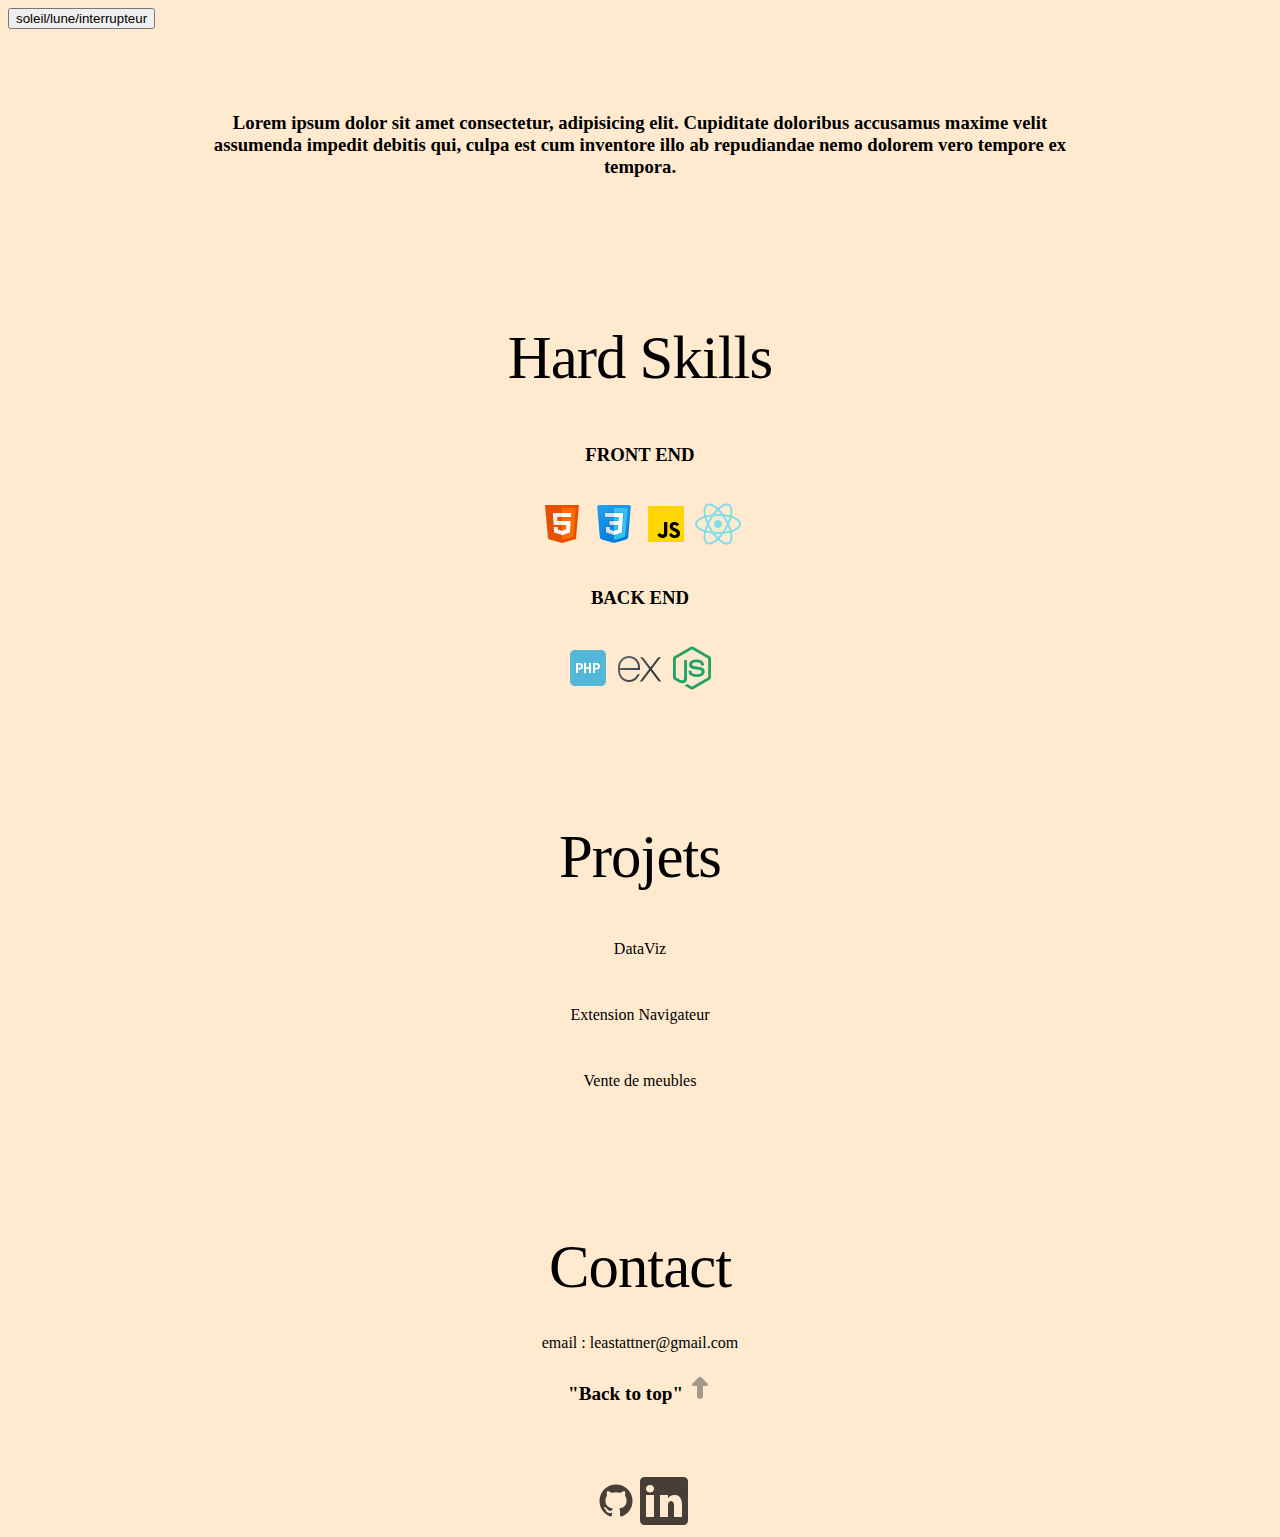
==== index.html @ 18a96478 "done:sections, logos, icons, structure" ====
<!DOCTYPE html>
<html lang="en" color-scheme="light">
<head>
    <meta charset="UTF-8">
    <meta name="viewport" content="width=device-width, initial-scale=1.0">
    <title>LS's Portfolio</title>
    <!-- <link rel="icon" href="lienphoto ou image"> -->
    <link rel="stylesheet" href="style.css">
    <!-- <script  defer type="module" src="script.js"></script> -->
</head>
<body>
    <button title="Color scheme" id="colorScheme" class="light">soleil/lune/interrupteur</button>
    <main id="intro">
       <section> <h3>Lorem ipsum dolor sit amet consectetur, adipisicing elit. Cupiditate doloribus
         accusamus maxime
         velit assumenda impedit debitis qui, culpa est cum inventore illo ab repudiandae nemo
          dolorem vero tempore ex tempora.</h3></section>
    </main>

    <section id="hardskills"><h2>Hard Skills</h2>
        <div class="grid">

             <h3>FRONT END</h3>
               <div class=" grid front">
                 <div class="skilss-container">
                    <img src="logos/icons8-html-48.png" alt="logo html">
                    <img src="logos/icons8-css-48.png" alt="logo css">
                    <img src="logos/icons8-javascript-48.png" alt="logo html">
                    <img src="logos/icons8-react-native-48.png" alt="logo html">
                 </div>
               </div>

            <h3>BACK END</h3>
               <div class="grid back">
                <div class="skilss-container">
                    <img src="logos/icons8-php-48.png" alt="logo php">
                    <img src="logos/icons8-express-js-48.png" alt="logo express">
                    <img src="logos/icons8-nœud-js-48.png" alt="logo node">   
                </div>    
              </div>
           
        </div>
    </section>

    <section id="projets">
        <h2>Projets</h2>
        <div class="grid">
            <div class="projet"><p>DataViz</p></div>
            <div class="projet"><p>Extension Navigateur</p></div>
            <div class="projet"><p>Vente de meubles</p></div>
        </div>
    </section>

    <section id="contact">
        <h2>Contact</h2>
        <p>email : leastattner@gmail.com</p>

        <a href="#intro" class="linkBtn">
            "Back to top"
            <span><img src="logos/icons8-flech-en-haut-24.png" alt="flecheicon"></span>
        </a>
    </section>

    <footer>
        <a  target="blank" style="--footer-index: 0" title="Github" href="https://github.com/Lea9723">
            <img src="logos/icons8-github-48.png" alt="logo github"></a>

         <a  target="blank" style="--footer-index: 1" title="linkedIn" href="https://github.com/Lea9723">
                <img src="logos/icons8-linkedin-48.png" alt="logo linkedIn"></a>
    
    </footer>
    
</body>
</html>
---- style.css ----
/* body {
    color: var(--title-color);
    width: 100%;
    height: 100%;
    margin: 0;
    padding: 0;
    background-image: radial-gradient(var(--sub-bg-color) 8%, transparent 8%);
    background-position: 0% 0%;
    background-size: 5vmin 5vmin;
    background-color: var(--bg-color);
} */

/* main > h2{
    margin: 0;
    font-size: clamp(3rem, 10vw, 6rem);
    text-align: center;
    font-weight: normal;
    font-family: var(--title-font);
    text-wrap: balance;
    letter-spacing: -1px;
    transition: text-shadow 0.3s;
}
 */

/* main > p {
    color: var(--content-color);
    font-size: clamp(1.3rem, 2vw, 1.8rem);
    text-align: center;
    text-wrap: balance;
    margin-top: 0.5em;
    font-weight: normal;
    font-family: var(--subtitle-font);
} */

body{
    background-color: rgba(255, 228, 196, 0.795);
}

.linkBtn {
    color: var(--accent-color);
    font-size: 1.2rem;
    font-weight: bold;
    font-family: var(--subtitle-font);
    text-decoration: none;
}

section {
    max-width: 900px;
    margin: 2rem auto;
    padding: 2rem;
    text-align: center;
}

section > h2 {
    margin: 0;
    margin-bottom: 2rem;
    font-size: clamp(2.4rem, 6vw, 3.8rem);
    text-align: center;
    margin-top: 0.5em;
    font-family: var(--title-font);
    font-weight: normal;
    letter-spacing: -1px;
}


section > a {
    display: inline-block;
    padding: 0.5rem 0.8rem;
}

.grid {
    display: grid;
    /* justify-content: space-around; */
    gap: 1rem;
    /* -ms-grid-row-align: center; */
}

#projets{
    
}

.grid.skills-container{
    display: flex;
    align-items: center;
}

footer{
    display: flex;
    justify-content: center;
}
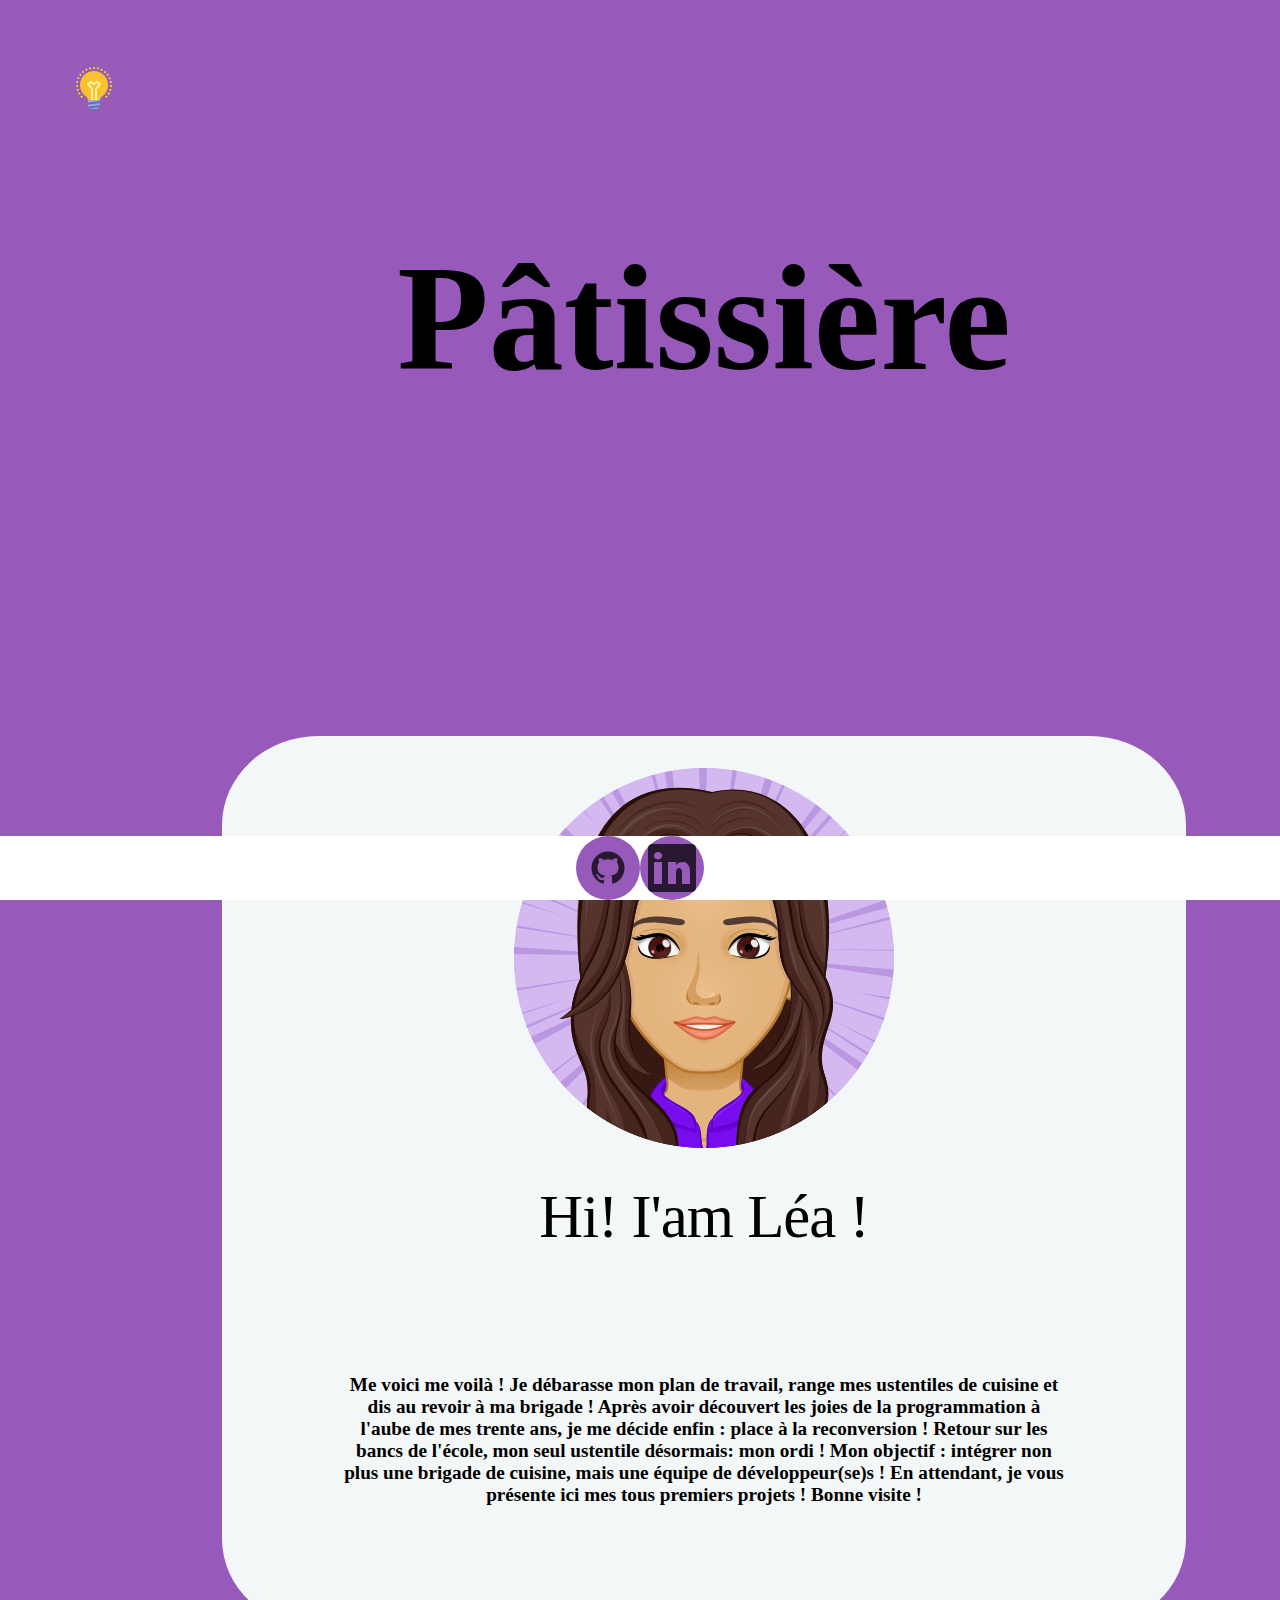
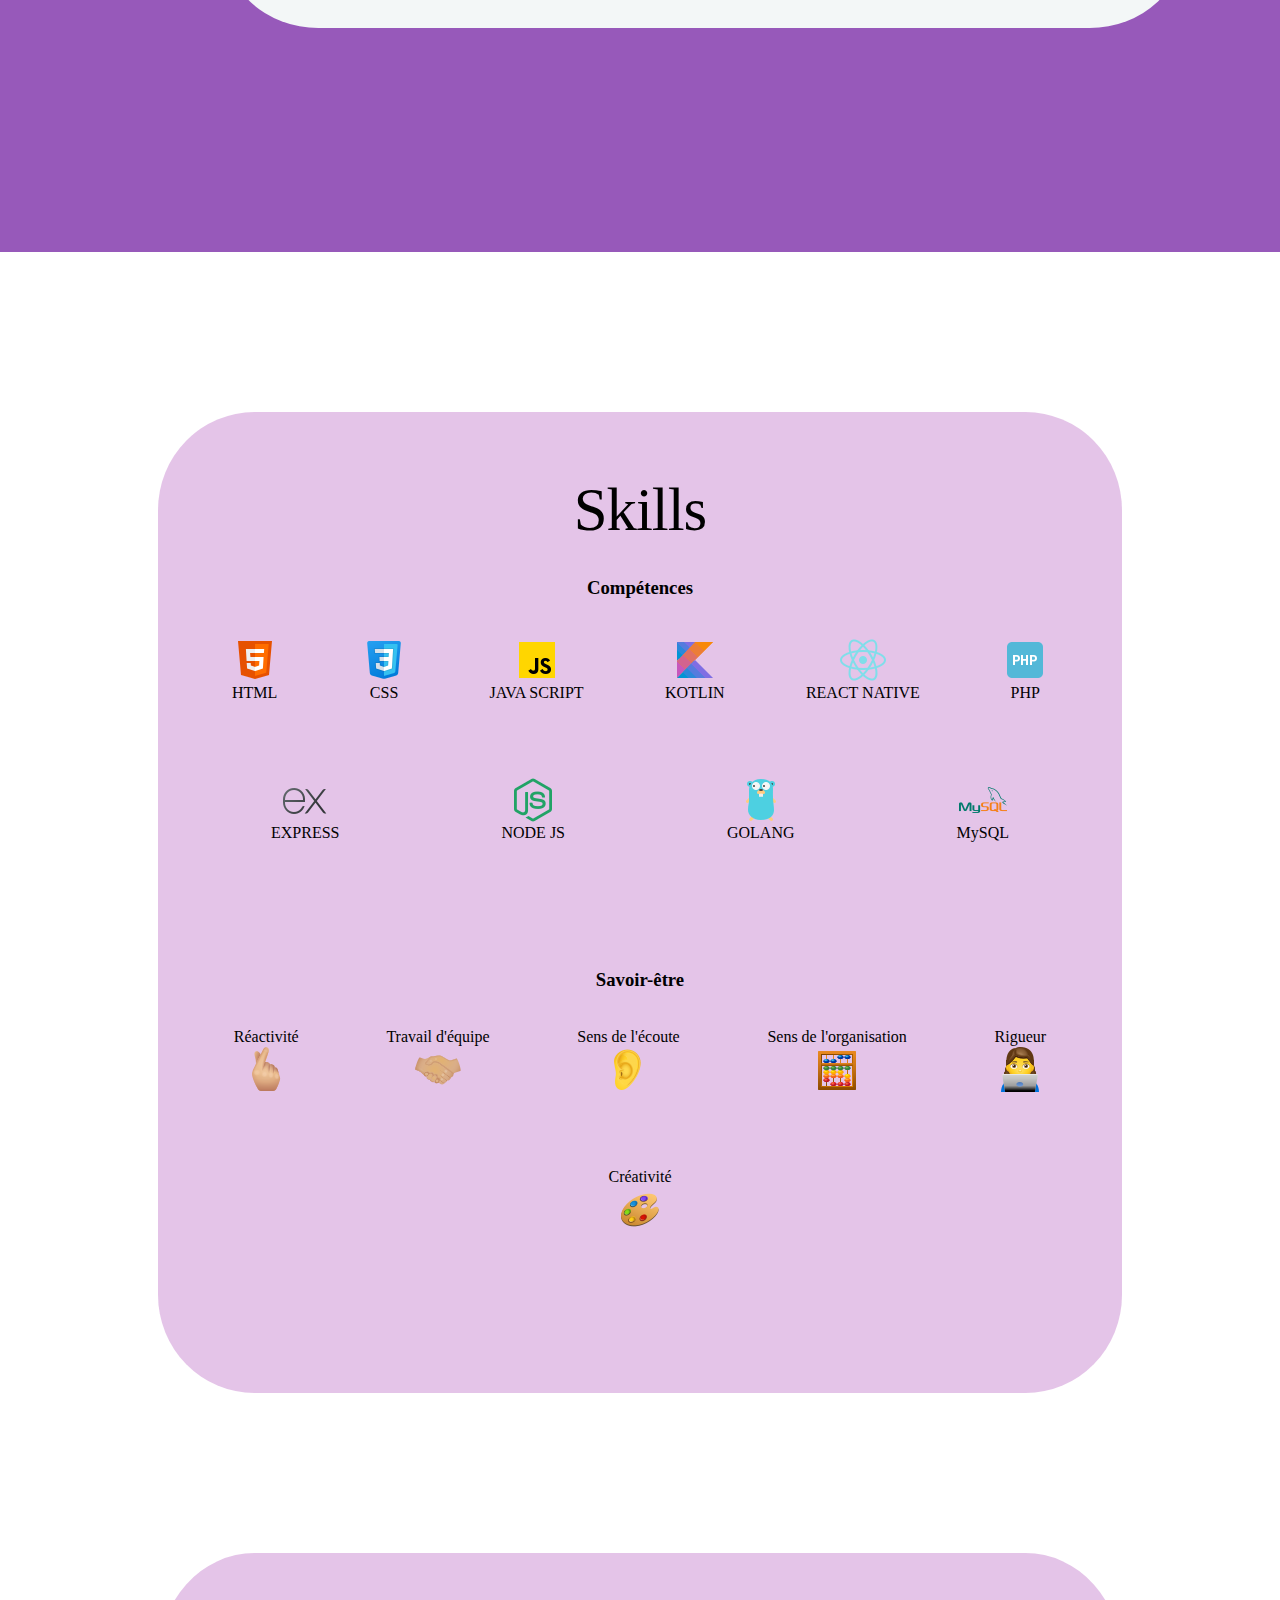
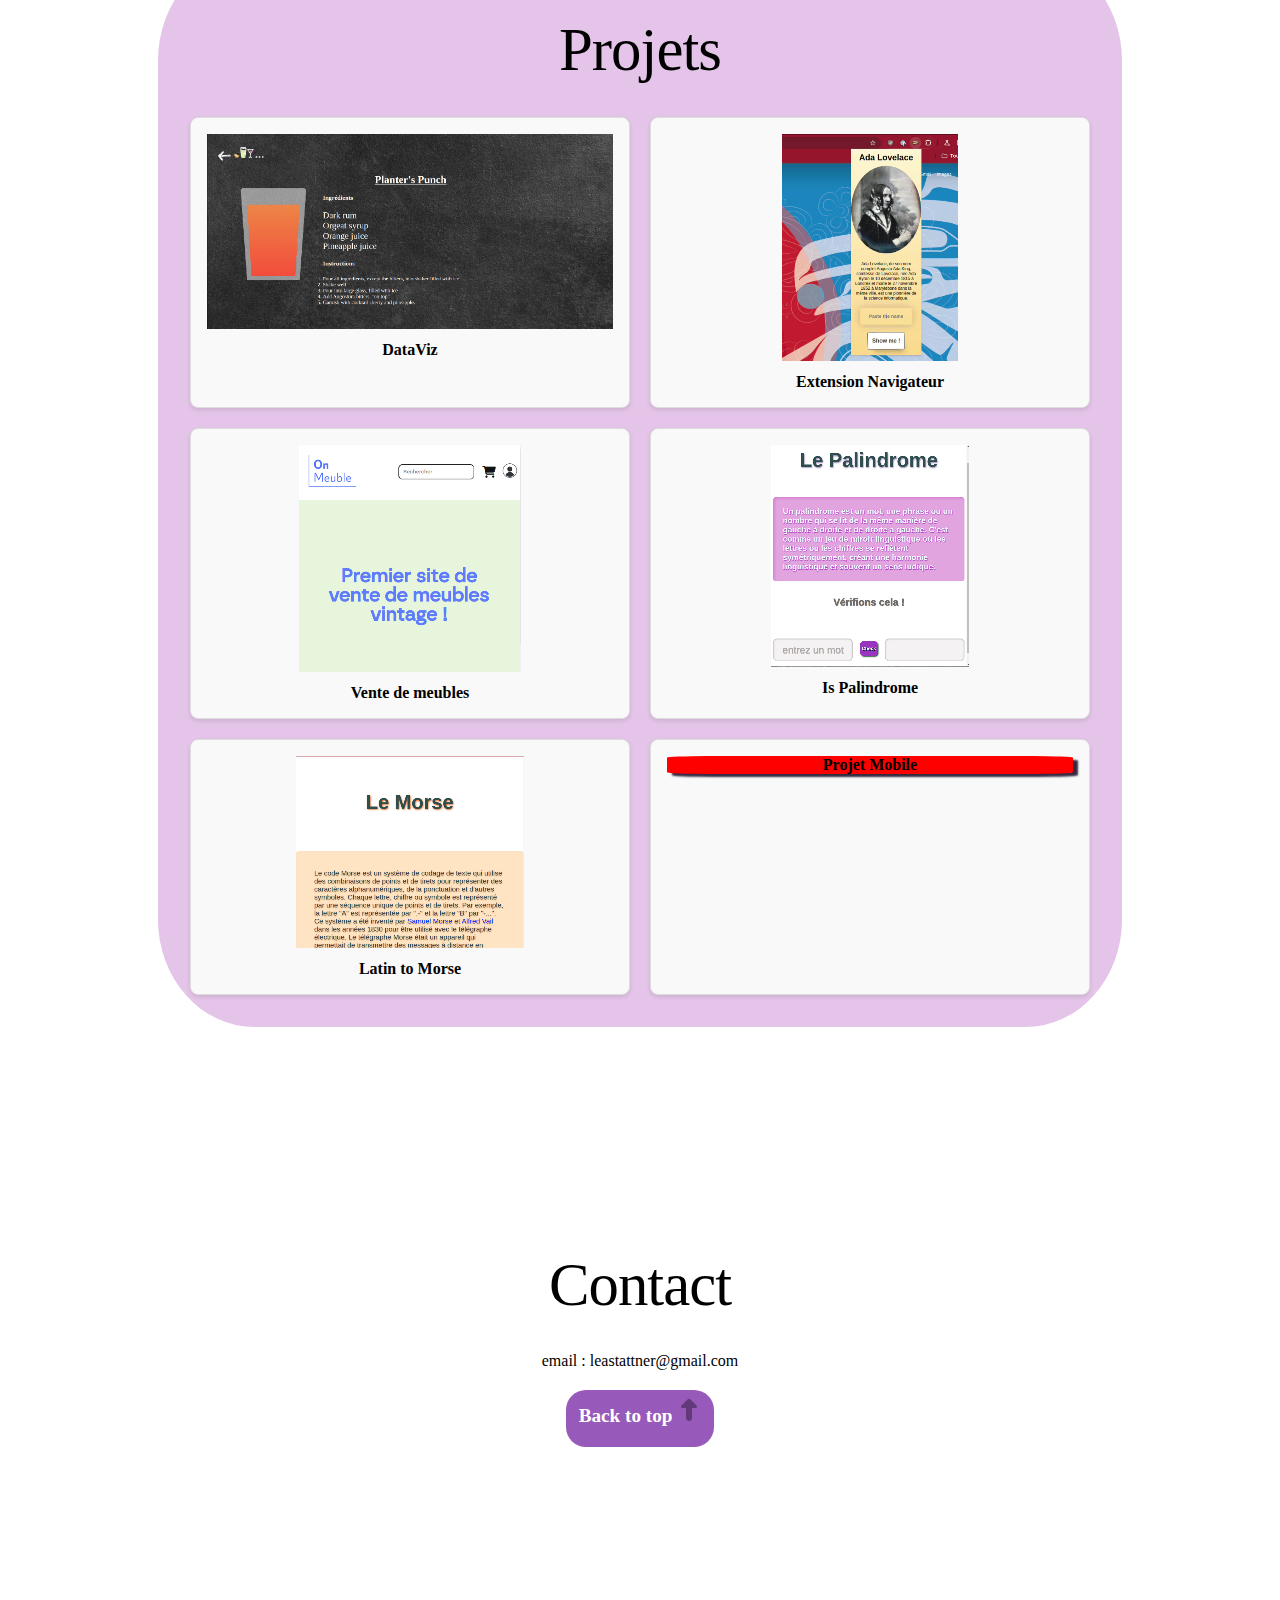
==== commit 763a1e9e: "reorganisation, ajout images" ====
--- a/index.html
+++ b/index.html
@@ -3,69 +3,110 @@
 <head>
     <meta charset="UTF-8">
     <meta name="viewport" content="width=device-width, initial-scale=1.0">
+    <link rel="stylesheet" href="style.css">
+    <link rel="icon" type="image" href="logos/logo2.png">
+    <link rel="stylesheet" href="https://cdnjs.cloudflare.com/ajax/libs/animate.css/4.1.1/animate.min.css"/>
     <title>LS's Portfolio</title>
+    <script defer src="script.js"></script> 
     <!-- <link rel="icon" href="lienphoto ou image"> -->
-    <link rel="stylesheet" href="style.css">
     <!-- <script  defer type="module" src="script.js"></script> -->
 </head>
+
+
 <body>
-    <button title="Color scheme" id="colorScheme" class="light">soleil/lune/interrupteur</button>
-    <main id="intro">
-       <section> <h3>Lorem ipsum dolor sit amet consectetur, adipisicing elit. Cupiditate doloribus
-         accusamus maxime
-         velit assumenda impedit debitis qui, culpa est cum inventore illo ab repudiandae nemo
-          dolorem vero tempore ex tempora.</h3></section>
-    </main>
 
-    <section id="hardskills"><h2>Hard Skills</h2>
+<header>
+<div class="container">
+     <button title="Color scheme" id="colorScheme" class="light"><img src="logos/icons8-light-on-48.png" alt=""></button>
+</div>    
+       <main id="intro">
+        <img>
+         <article> 
+            <h1 id="animate1">Pâtissière</h1>
+            <h1 id="animate2"  class="hidden">Développeuse</h1>
+            <section class="presentation">
+                <img src="logos/avatar.png" alt="avatar">
+                    <h2>Hi! I'am Léa ! </h2>
+                         <p><h4> Me voici me voilà !  Je débarasse mon plan de travail, range mes ustentiles de cuisine et dis au revoir 
+                            à ma brigade ! Après avoir découvert les joies de la programmation à l'aube de mes trente ans, 
+                            je me décide enfin : place à la reconversion ! Retour sur les bancs de l'école, mon seul ustentile désormais: mon ordi !
+                            Mon objectif :  intégrer non plus une brigade de cuisine, mais une équipe de développeur(se)s !
+                            En attendant, je vous présente ici mes tous premiers projets ! Bonne visite !
+                    
+                  
+            </section>
+         </article>
+        </main>
+</header>        
+
+    <section id="skills"><h2>Skills</h2>
         <div class="grid">
 
-             <h3>FRONT END</h3>
-               <div class=" grid front">
-                 <div class="skilss-container">
-                    <img src="logos/icons8-html-48.png" alt="logo html">
-                    <img src="logos/icons8-css-48.png" alt="logo css">
-                    <img src="logos/icons8-javascript-48.png" alt="logo html">
-                    <img src="logos/icons8-react-native-48.png" alt="logo html">
+             <h3>Compétences</h3>
+               <!-- <div class=" grid-competences"> -->
+                 <div class="skills-container">
+                    <section class="logos"><img src="logos/icons8-html-48.png" alt="logo html"><p>HTML</p></section>
+                    <section class="logos"><img src="logos/icons8-css-48.png" alt="logo css"><p>CSS</p></section>
+                    <section class="logos"><img src="logos/icons8-javascript-48.png" alt="logo html"><p>JAVA SCRIPT</p></section>
+                    <section class="logos"><img src="logos/icons8-kotlin-48.png" alt="logo html"><p>KOTLIN</p></section>
+                    <section class="logos"><img src="logos/icons8-react-native-48.png" alt="logo html"><p>REACT NATIVE</p></section>
+                    <section class="logos"><img src="logos/icons8-php-48.png" alt="logo php"><p>PHP</p></section>
+                    <section class="logos"><img src="logos/icons8-express-js-48.png" alt="logo express"><p>EXPRESS</p></section>
+                    <section class="logos"><img src="logos/icons8-nœud-js-48.png" alt="logo node">  <p>NODE JS</p></section> 
+                    <section class="logos"><img src="logos/icons8-golang-48.png" alt="logo node">  <p>GOLANG</p></section> 
+                    <section class="logos"><img src="logos/icons8-mysql-logo-48.png" alt="logo node">  <p>MySQL</p></section> 
+
+                <!-- </div>     -->
                  </div>
                </div>
 
-            <h3>BACK END</h3>
-               <div class="grid back">
-                <div class="skilss-container">
-                    <img src="logos/icons8-php-48.png" alt="logo php">
-                    <img src="logos/icons8-express-js-48.png" alt="logo express">
-                    <img src="logos/icons8-nœud-js-48.png" alt="logo node">   
-                </div>    
+            <h3>Savoir-être</h3>
+               <!-- <div class="grid-savoir-etre"> -->
+                <div class="skills-container">
+
+                    <section class="logos">Réactivité<img src="emoji/reactivite.png" alt="emoji_doigts"></section>
+                    <section class="logos">Travail d'équipe<img src="emoji/teamworking.png" alt="emoji_mains"></section>
+                    <section class="logos">Sens de l'écoute<img src="emoji/ecoute.png" alt="emoji_oreille"></section>
+                    <section class="logos">Sens de l'organisation<img src="emoji/organisation.png" alt="emoji_boulier"></section>
+                    <section class="logos">Rigueur<img src="emoji/rigueur.png" alt="emoji_steminist"></section>
+                    <section class="logos">Créativité<img src="emoji/creativite.png" alt="emoji_palette"></section>
+
+                    
+                  
               </div>
-           
+           <!--  -->
         </div>
     </section>
 
-    <section id="projets">
+     <section id="projets">
         <h2>Projets</h2>
         <div class="grid">
-            <div class="projet"><p>DataViz</p></div>
-            <div class="projet"><p>Extension Navigateur</p></div>
-            <div class="projet"><p>Vente de meubles</p></div>
+                <div class="card"><img src="project_img/dataviz.png" alt="screenshot"><p>DataViz</p></div>
+                <div class="card"><img src="project_img/extenson_nav.png" alt="screenshot"><p>Extension Navigateur</p></div>
+                    <div class="card"><img src="project_img/onmeuble.png" alt="screenshot"><p>Vente de meubles</p></div>
+                    <div class="card"><img src="project_img/isPalindrome.png" alt="screenshot"><p>Is Palindrome</p></div>
+                    <div class="card"><img src="project_img/LatinToMorse.png" alt="screenshot"><p>Latin to Morse</p></div>
+
+                        <div class="card"><div class="projet"><p>Projet Mobile</p></div>
+
         </div>
-    </section>
+     </section>
 
-    <section id="contact">
+     <section id="contact">
         <h2>Contact</h2>
         <p>email : leastattner@gmail.com</p>
 
         <a href="#intro" class="linkBtn">
-            "Back to top"
-            <span><img src="logos/icons8-flech-en-haut-24.png" alt="flecheicon"></span>
+            Back to top
+            <span><img class="arrow-icon" src="logos/icons8-flech-en-haut-24.png" alt="flecheicon"></span>
         </a>
-    </section>
+     </section>
 
     <footer>
         <a  target="blank" style="--footer-index: 0" title="Github" href="https://github.com/Lea9723">
             <img src="logos/icons8-github-48.png" alt="logo github"></a>
 
-         <a  target="blank" style="--footer-index: 1" title="linkedIn" href="https://github.com/Lea9723">
+         <a  target="blank" style="--footer-index: 1" title="linkedIn" href="https://www.linkedin.com/in/l%C3%A9a-stattner-346b9b16b/">
                 <img src="logos/icons8-linkedin-48.png" alt="logo linkedIn"></a>
     
     </footer>
--- a/style.css
+++ b/style.css
@@ -1,56 +1,65 @@
-/* body {
-    color: var(--title-color);
+
+*{
+    margin:0;
+}
+
+button{   /*Color scheme */
+    background-color: rgba(255, 228, 196, 0.014);
+    border: none;
+    display: grid;
+
+
+
+}
+
+body{
+    background-color: white;
+}
+
+
+header{
+    background-color: rgba(103, 13, 155, 0.685);
+    height: 60%;
     width: 100%;
-    height: 100%;
-    margin: 0;
-    padding: 0;
-    background-image: radial-gradient(var(--sub-bg-color) 8%, transparent 8%);
-    background-position: 0% 0%;
-    background-size: 5vmin 5vmin;
-    background-color: var(--bg-color);
-} */
-
-/* main > h2{
-    margin: 0;
-    font-size: clamp(3rem, 10vw, 6rem);
-    text-align: center;
-    font-weight: normal;
-    font-family: var(--title-font);
-    text-wrap: balance;
-    letter-spacing: -1px;
-    transition: text-shadow 0.3s;
-}
- */
-
-/* main > p {
-    color: var(--content-color);
-    font-size: clamp(1.3rem, 2vw, 1.8rem);
-    text-align: center;
-    text-wrap: balance;
-    margin-top: 0.5em;
-    font-weight: normal;
-    font-family: var(--subtitle-font);
-} */
-
-body{
-    background-color: rgba(255, 228, 196, 0.795);
-}
-
-.linkBtn {
-    color: var(--accent-color);
-    font-size: 1.2rem;
-    font-weight: bold;
-    font-family: var(--subtitle-font);
-    text-decoration: none;
-}
+    padding: 4rem;
+    left: 0;
+    bottom: 0;
+}
+
+h4{
+    padding: 10%;
+    font-size: larger;
+
+}
+
+article > h1{
+text-align: center ;
+font-size: 150px
+}
+
+
+.hidden{
+    visibility: hidden;
+}
+
+#intro{
+    margin-top: 100px;
+    margin-bottom: 100px;
+}
+
 
 section {
     max-width: 900px;
-    margin: 2rem auto;
+    margin: 10rem auto;
     padding: 2rem;
     text-align: center;
 }
 
+section.logo{
+    width: 70px;
+    height:70px;
+    margin:0;
+}
 section > h2 {
     margin: 0;
     margin-bottom: 2rem;
@@ -60,6 +69,12 @@
     font-family: var(--title-font);
     font-weight: normal;
     letter-spacing: -1px;
+
+}
+
+.presentation{
+background-color: rgb(243, 247, 247);
+border-radius: 10%;
 }
 
 
@@ -68,23 +83,176 @@
     padding: 0.5rem 0.8rem;
 }
 
-.grid {
-    display: grid;
-    /* justify-content: space-around; */
-    gap: 1rem;
-    /* -ms-grid-row-align: center; */
-}
-
 #projets{
-    
-}
-
-.grid.skills-container{
-    display: flex;
+    background-color: rgb(162, 53, 177, 0.295);
+    border-radius: 10%;
+    margin: 0 auto;
+    padding: 2rem;
+
+}
+
+#projets .grid{
+    display: grid;
+    grid-template-columns: repeat(2, 1fr); /* Deux colonnes de largeur égale */
+    gap: 20px; /* Espace entre les cartes */
+    justify-content: center; /* Centrer la grille */
+    
+}
+
+
+
+.card{
+    background-color: #f9f9f9; /* Couleur de fond de la carte */
+    border: 1px solid #ddd; /* Bordure de la carte */
+    border-radius: 8px; /* Coins arrondis */
+    box-shadow: 0 2px 4px rgba(0,0,0,0.1); /* Ombre de la carte */
+    padding: 16px; /* Padding à l'intérieur de la carte */
+    text-align: center; /* Centrer le texte à l'intérieur de la carte */
+   
+}
+
+
+.card p{
+    margin: 0; /* Pas de marge autour du texte */
+    font-size: 16px; /* Taille du texte */
+    font-weight: bold; /* Mettre le texte en gras */
+}
+
+
+.card img{
+    max-width: 100%; /* S'assurer que l'image ne dépasse pas la largeur de la carte */
+    height: auto; /* Garder le ratio de l'image */
+    margin-bottom: 8px; /* Marge en dessous de l'image */
+}
+
+.skills-container {
+    display: flex;
+    justify-content: space-around; /* Uniform spacing around elements */
+    align-items: center; /* Center elements vertically */
+    flex-wrap: wrap; /* Allow wrapping if necessary */
+    margin-bottom: 10%;
+}
+
+
+
+.grid.projet{
+    display: grid;
+    /* flex-direction: row; */
+    /* justify-content: center; */
+    grid-template-columns: 60px 60px;
+    margin: 70px;
+    
+    
+}
+
+.projet{
+    display: grid;
+    border-radius: 10%;
+    /* grid-template-rows: auto; */
+    /* background-color: rgba(162, 53, 177, 0.295); */
+    background-color: red;
+    /* color : white; */
+    box-shadow: 5px 3px 2px rgb(53, 41, 65);
+
+
+}
+
+
+#skills{
+    background-color: rgba(162, 53, 177, 0.295);
+    border-radius: 10%;
+    
+}
+
+/* Centrer .grid-front sous <h3>FRONT END</h3> */
+.grid-competences {
+    display: flex;
+    justify-content: center; /* Centrer horizontalement */
+    align-items: center; /* Centrer verticalement */
+    flex-direction: column; /* Aligner les éléments enfants en colonne */
+   }
+   
+
+  .grid-savoir-etre{
+    display: flex;
+    justify-content: center; /* Center horizontally */
+    align-items: center; /* Center vertically */
+    flex-direction: column; /* Align children in a column */
+
+  } 
+  
+   /* Styles pour les sections contenant les logos */
+   .logos {
+    display: flex;
+    flex-direction: column;
+    align-items: center; /* Centrer les logos horizontalement */
+    margin: 5px; /* Espacement entre les logos */
+   }
+   
+
+
+
+
+#contact{
+    /* background-color: deeppink; */
+}
+
+.linkBtn {
+    /* color: var(--accent-color); */
+    color : white;
+    font-size: 1.2rem;
+    font-weight: bold;
+    font-family: var(--subtitle-font);
+    text-decoration: none;
+    background-color: rgb(103, 13, 155, 0.685);
+    margin-top: 20px;
+    margin-bottom: 20px;
+    padding-bottom: 20px;
+    border-radius: 20px;
+    /* display: flex; */
+}
+
+.arrow-icon {
+    font-size: 24px; /* Taille de l'icône */
+    color: #333; /* Couleur de l'icône */
+    /* background-color: white; */
+    animation: arrowUp 1s infinite; /* animation avec la fonction arrowUp, dure 1 seconde, et se répète indéfiniment */
+}
+
+@keyframes arrowUp {
+    0% {
+        transform: translateY(0); /* translation initiale */
+    }
+    50% {
+        transform: translateY(-5px); /* translation vers le haut */
+    }
+    100% {
+        transform: translateY(0); /* retour à la position initiale */
+    }
+}
+
+footer{
+    display: flex;
+    justify-content: center;
+    width: 100%;
+    position: fixed;
+    bottom: 0;
+    background-color: white;
+    left: 0;
+    /* padding: 1rem 1rem 2rem; */
+
+}
+
+footer>a {
+    width: 4rem;
+    height: 4rem;
+    padding: 2em;
+    margin-left: 0;
+    display: flex;
+    box-sizing: border-box;
+    transition: .5s all;
     align-items: center;
-}
-
-footer{
-    display: flex;
+    border-radius: 50%;
     justify-content: center;
+    background-color: rgba(103, 13, 155, 0.685);
 }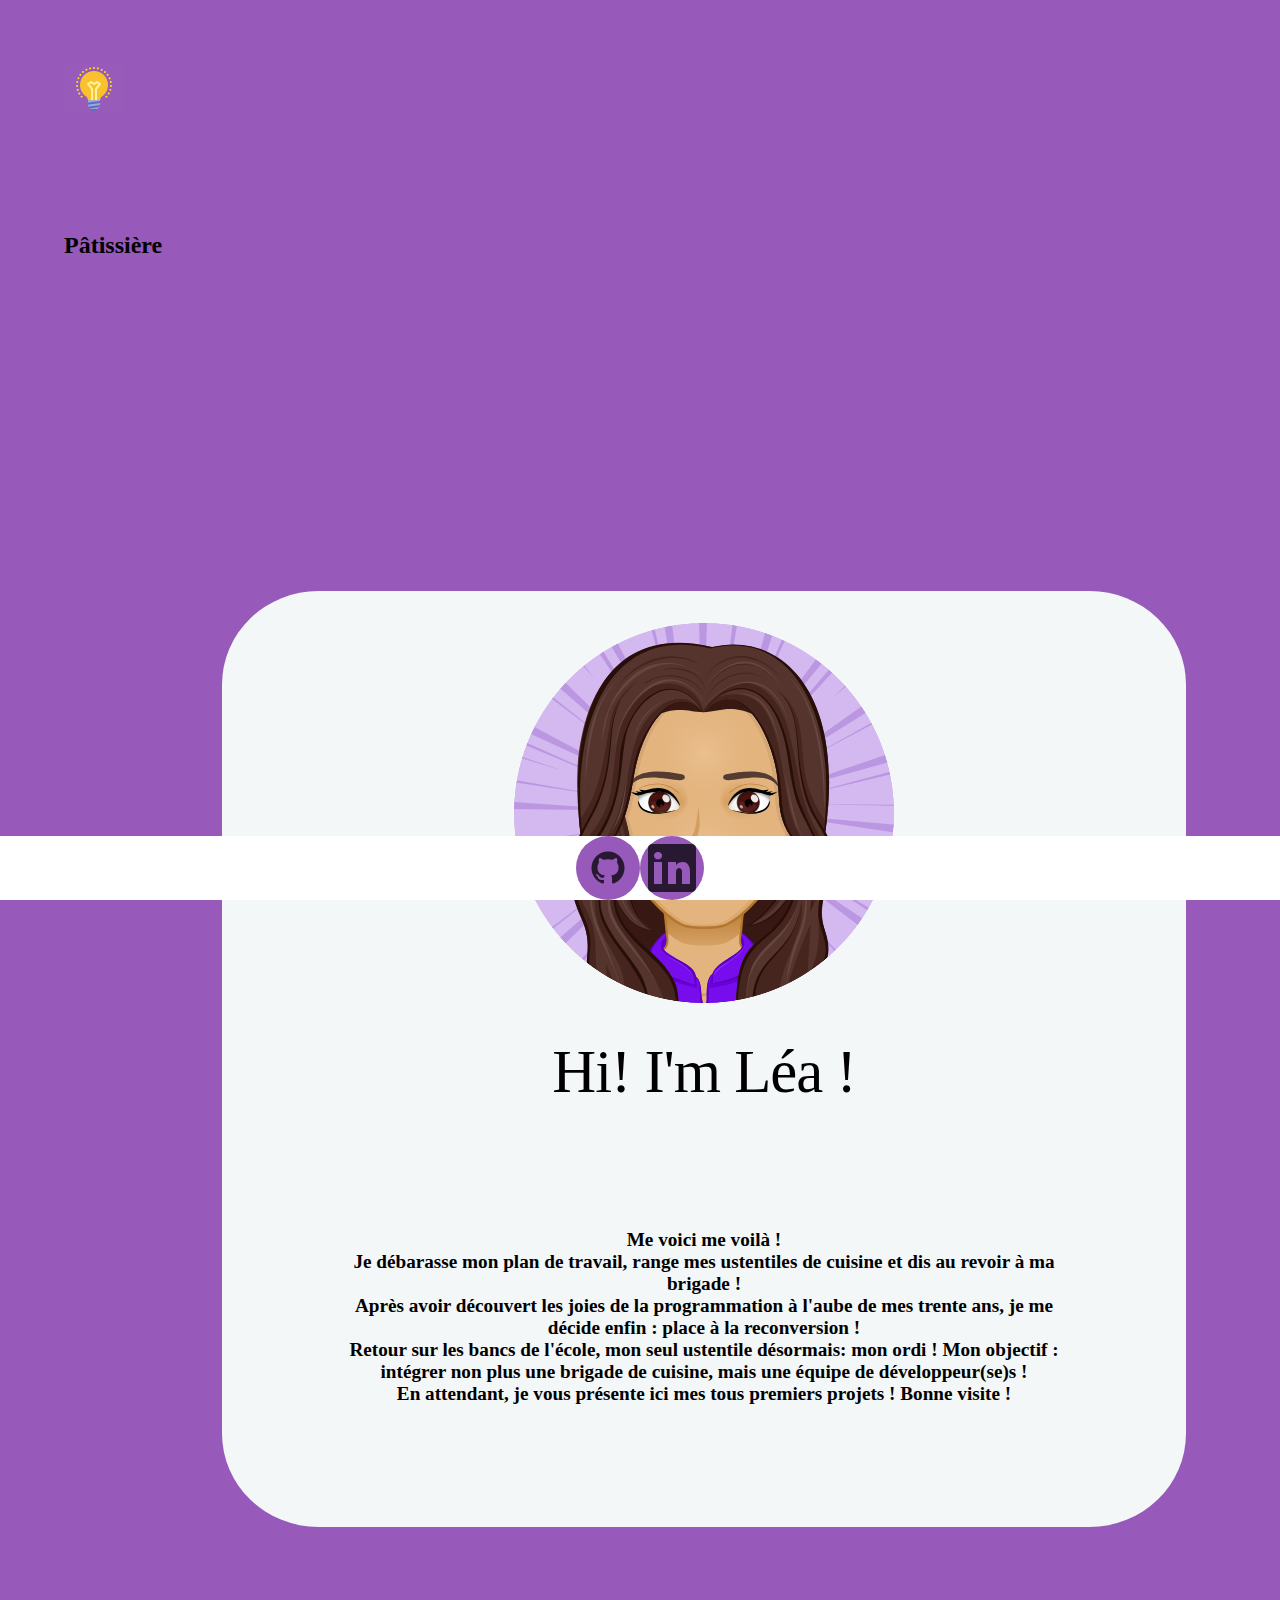
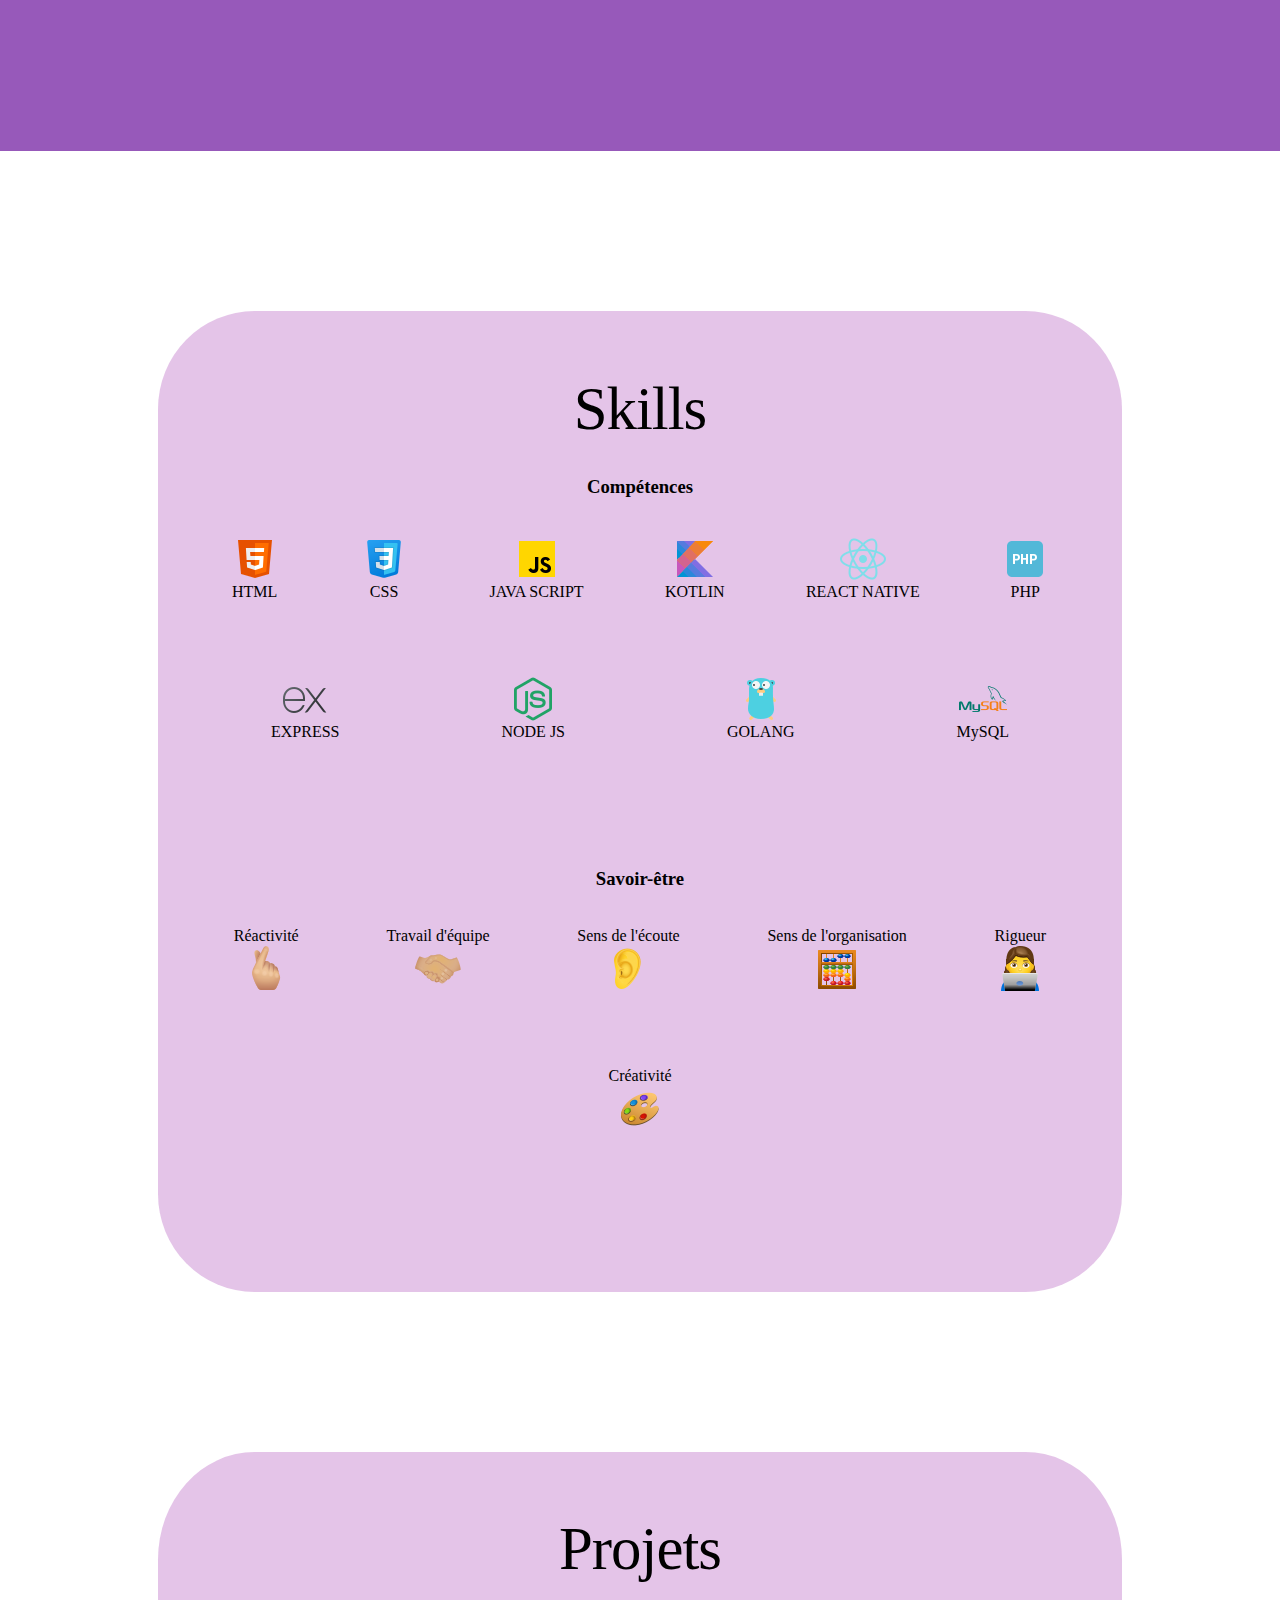
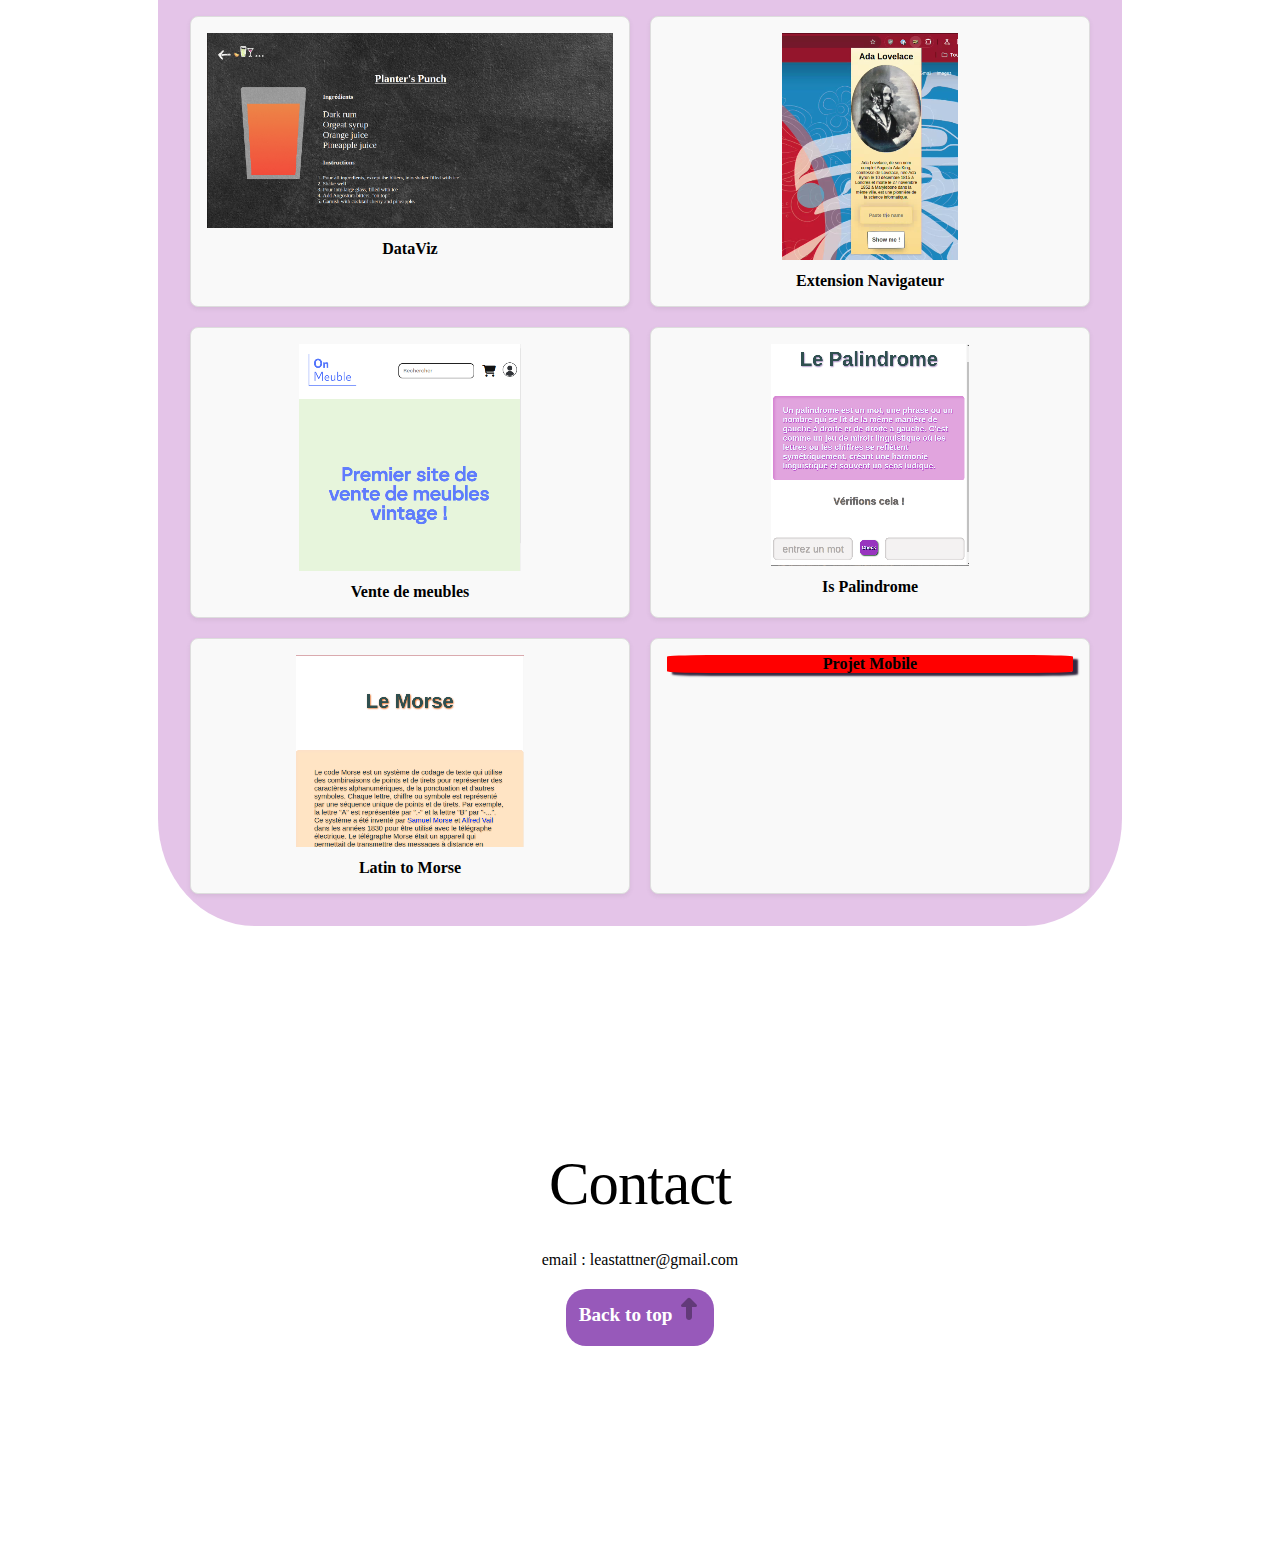
==== commit ee81fec6: "work in progress" ====
--- a/index.html
+++ b/index.html
@@ -22,15 +22,15 @@
        <main id="intro">
         <img>
          <article> 
-            <h1 id="animate1">Pâtissière</h1>
+            <h2 id="animate1">Pâtissière</h2>
             <h1 id="animate2"  class="hidden">Développeuse</h1>
             <section class="presentation">
                 <img src="logos/avatar.png" alt="avatar">
-                    <h2>Hi! I'am Léa ! </h2>
-                         <p><h4> Me voici me voilà !  Je débarasse mon plan de travail, range mes ustentiles de cuisine et dis au revoir 
-                            à ma brigade ! Après avoir découvert les joies de la programmation à l'aube de mes trente ans, 
-                            je me décide enfin : place à la reconversion ! Retour sur les bancs de l'école, mon seul ustentile désormais: mon ordi !
-                            Mon objectif :  intégrer non plus une brigade de cuisine, mais une équipe de développeur(se)s !
+                    <h2>Hi! I'm Léa ! </h2>
+                         <p><h4> Me voici me voilà !  <br>Je débarasse mon plan de travail, range mes ustentiles de cuisine et dis au revoir 
+                            à ma brigade ! <br> Après avoir découvert les joies de la programmation à l'aube de mes trente ans, 
+                            je me décide enfin : place à la reconversion ! <br> Retour sur les bancs de l'école, mon seul ustentile désormais: mon ordi !
+                            Mon objectif :  intégrer non plus une brigade de cuisine, mais une équipe de développeur(se)s ! <br>
                             En attendant, je vous présente ici mes tous premiers projets ! Bonne visite !
                     
                   
@@ -83,11 +83,10 @@
         <div class="grid">
                 <div class="card"><img src="project_img/dataviz.png" alt="screenshot"><p>DataViz</p></div>
                 <div class="card"><img src="project_img/extenson_nav.png" alt="screenshot"><p>Extension Navigateur</p></div>
-                    <div class="card"><img src="project_img/onmeuble.png" alt="screenshot"><p>Vente de meubles</p></div>
-                    <div class="card"><img src="project_img/isPalindrome.png" alt="screenshot"><p>Is Palindrome</p></div>
-                    <div class="card"><img src="project_img/LatinToMorse.png" alt="screenshot"><p>Latin to Morse</p></div>
-
-                        <div class="card"><div class="projet"><p>Projet Mobile</p></div>
+                <div class="card"><img src="project_img/onmeuble.png" alt="screenshot"><p>Vente de meubles</p></div>
+                <div class="card"><img src="project_img/isPalindrome.png" alt="screenshot"><p>Is Palindrome</p></div>
+                <div class="card"><img src="project_img/LatinToMorse.png" alt="screenshot"><p>Latin to Morse</p></div>
+                <div class="card"><div class="projet"><p>Projet Mobile</p></div>
 
         </div>
      </section>
--- a/style.css
+++ b/style.css
@@ -102,14 +102,17 @@
 
 
 .card{
+    position: relative;
     background-color: #f9f9f9; /* Couleur de fond de la carte */
     border: 1px solid #ddd; /* Bordure de la carte */
     border-radius: 8px; /* Coins arrondis */
-    box-shadow: 0 2px 4px rgba(0,0,0,0.1); /* Ombre de la carte */
+    box-shadow: 0 2px 4px rgba(92, 89, 89, 0.1); /* Ombre de la carte */
     padding: 16px; /* Padding à l'intérieur de la carte */
     text-align: center; /* Centrer le texte à l'intérieur de la carte */
-   
-}
+    transition: transform 0.3s ease-in-out, box-shadow 0.3s ease-in-out; /* Ajout de la transition pour une animation fluide */
+    transition: background-color 0.3s ease;
+}
+
 
 
 .card p{
@@ -118,11 +121,43 @@
     font-weight: bold; /* Mettre le texte en gras */
 }
 
+.card:hover {
+    transform: scale(1.05); /* Zoomer la carte à 105% */
+    box-shadow: 0 4px 8px rgba(0, 0, 0, 0.3); /* Augmenter l'ombre pour un effet de profondeur */
+    background-color: rgba(0, 0, 0, 0.5); /* Arrière-plan semi-transparent gris au survol */
+}
+
+
+
 
 .card img{
     max-width: 100%; /* S'assurer que l'image ne dépasse pas la largeur de la carte */
     height: auto; /* Garder le ratio de l'image */
     margin-bottom: 8px; /* Marge en dessous de l'image */
+    transition: opacity 0.3s ease; /* Animation fluide de changement d'opacité */
+}
+
+.card:hover img {
+    opacity: 0; /* Rendre l'image semi-transparente au survol */
+}
+
+.card .description {
+    /* display: none;  */
+    position: absolute;
+    top: 50%;
+    left: 50%;
+    transform: translate(-50%, -50%);
+    color: white;
+    font-size: 1.5em;
+    text-align: center;
+    opacity: 0; /* Masquer par défaut */
+    transition: opacity 0.3s ease; /* Animation fluide de l'opacité */
+}
+
+
+
+.card:hover .description {
+    opacity: 1; /* Afficher le texte descriptif au survol */
 }
 
 .skills-container {
@@ -193,9 +228,6 @@
 
 
 
-#contact{
-    /* background-color: deeppink; */
-}
 
 .linkBtn {
     /* color: var(--accent-color); */
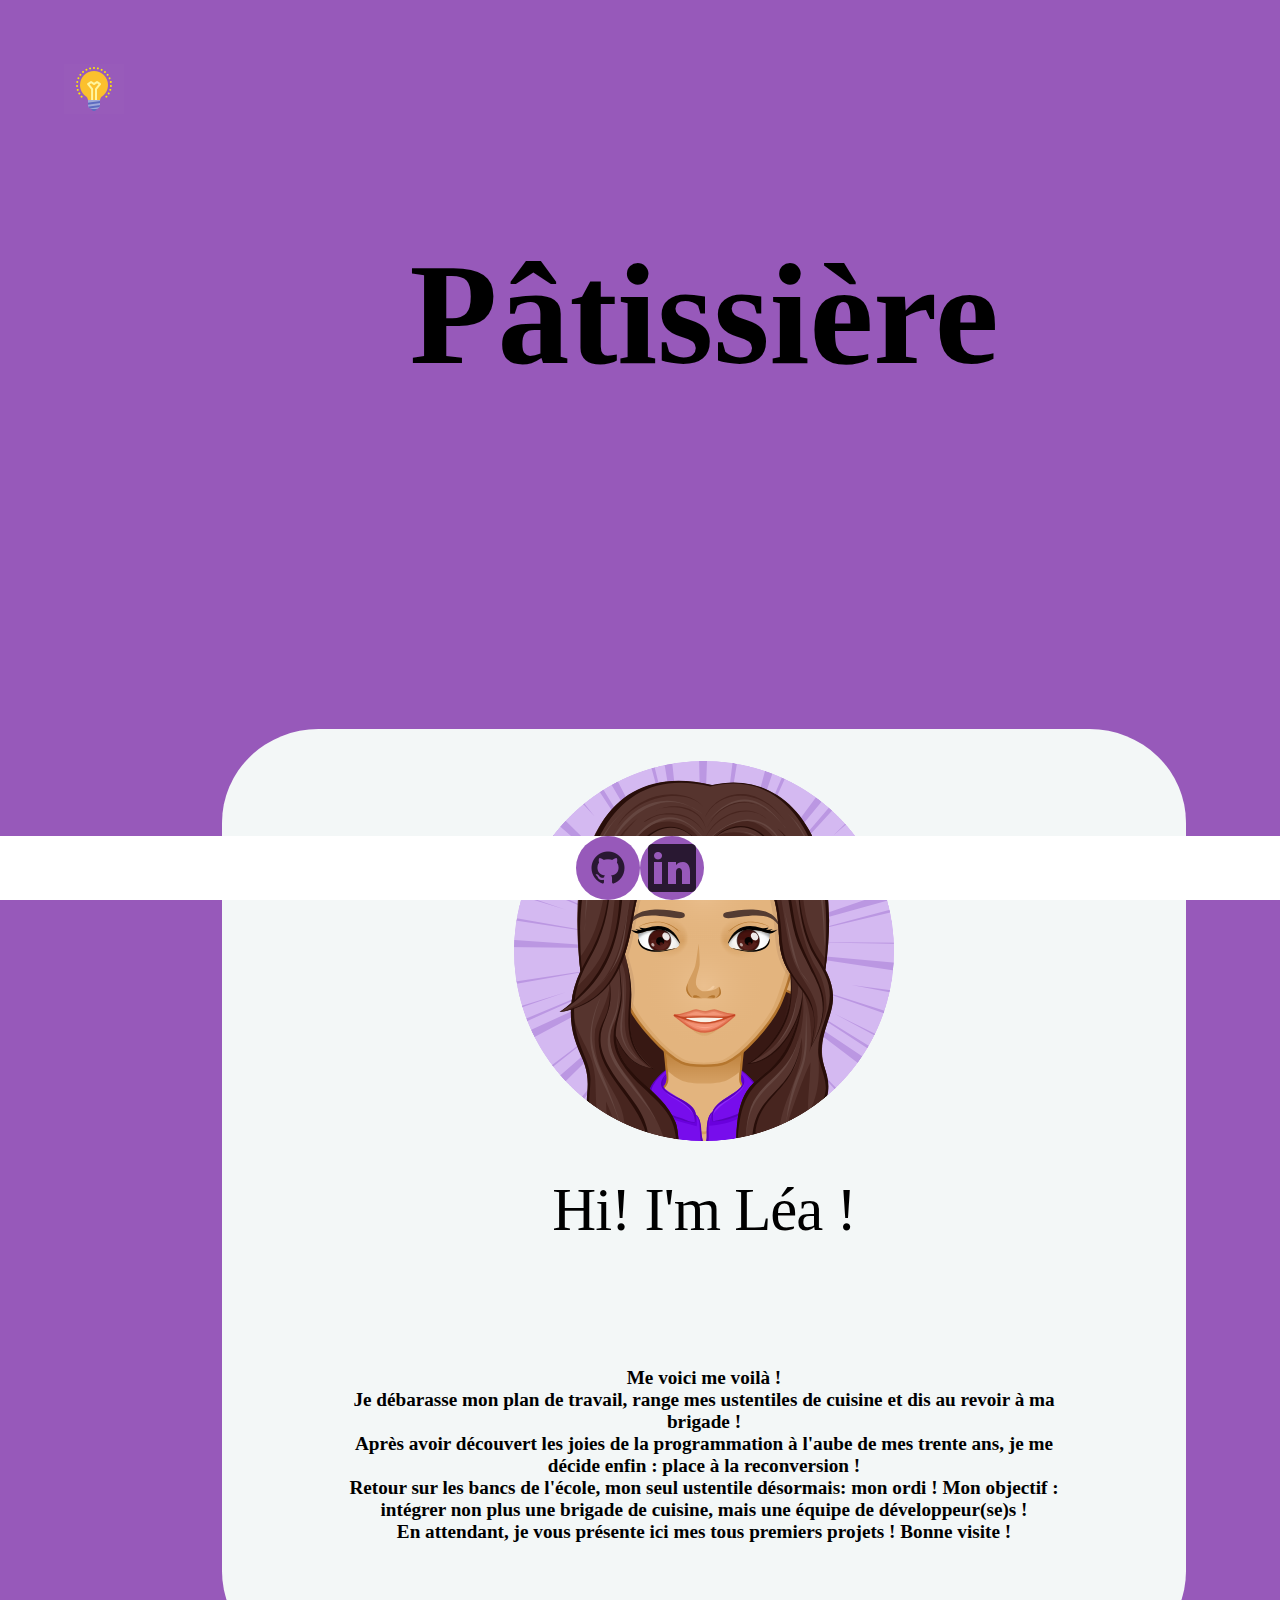
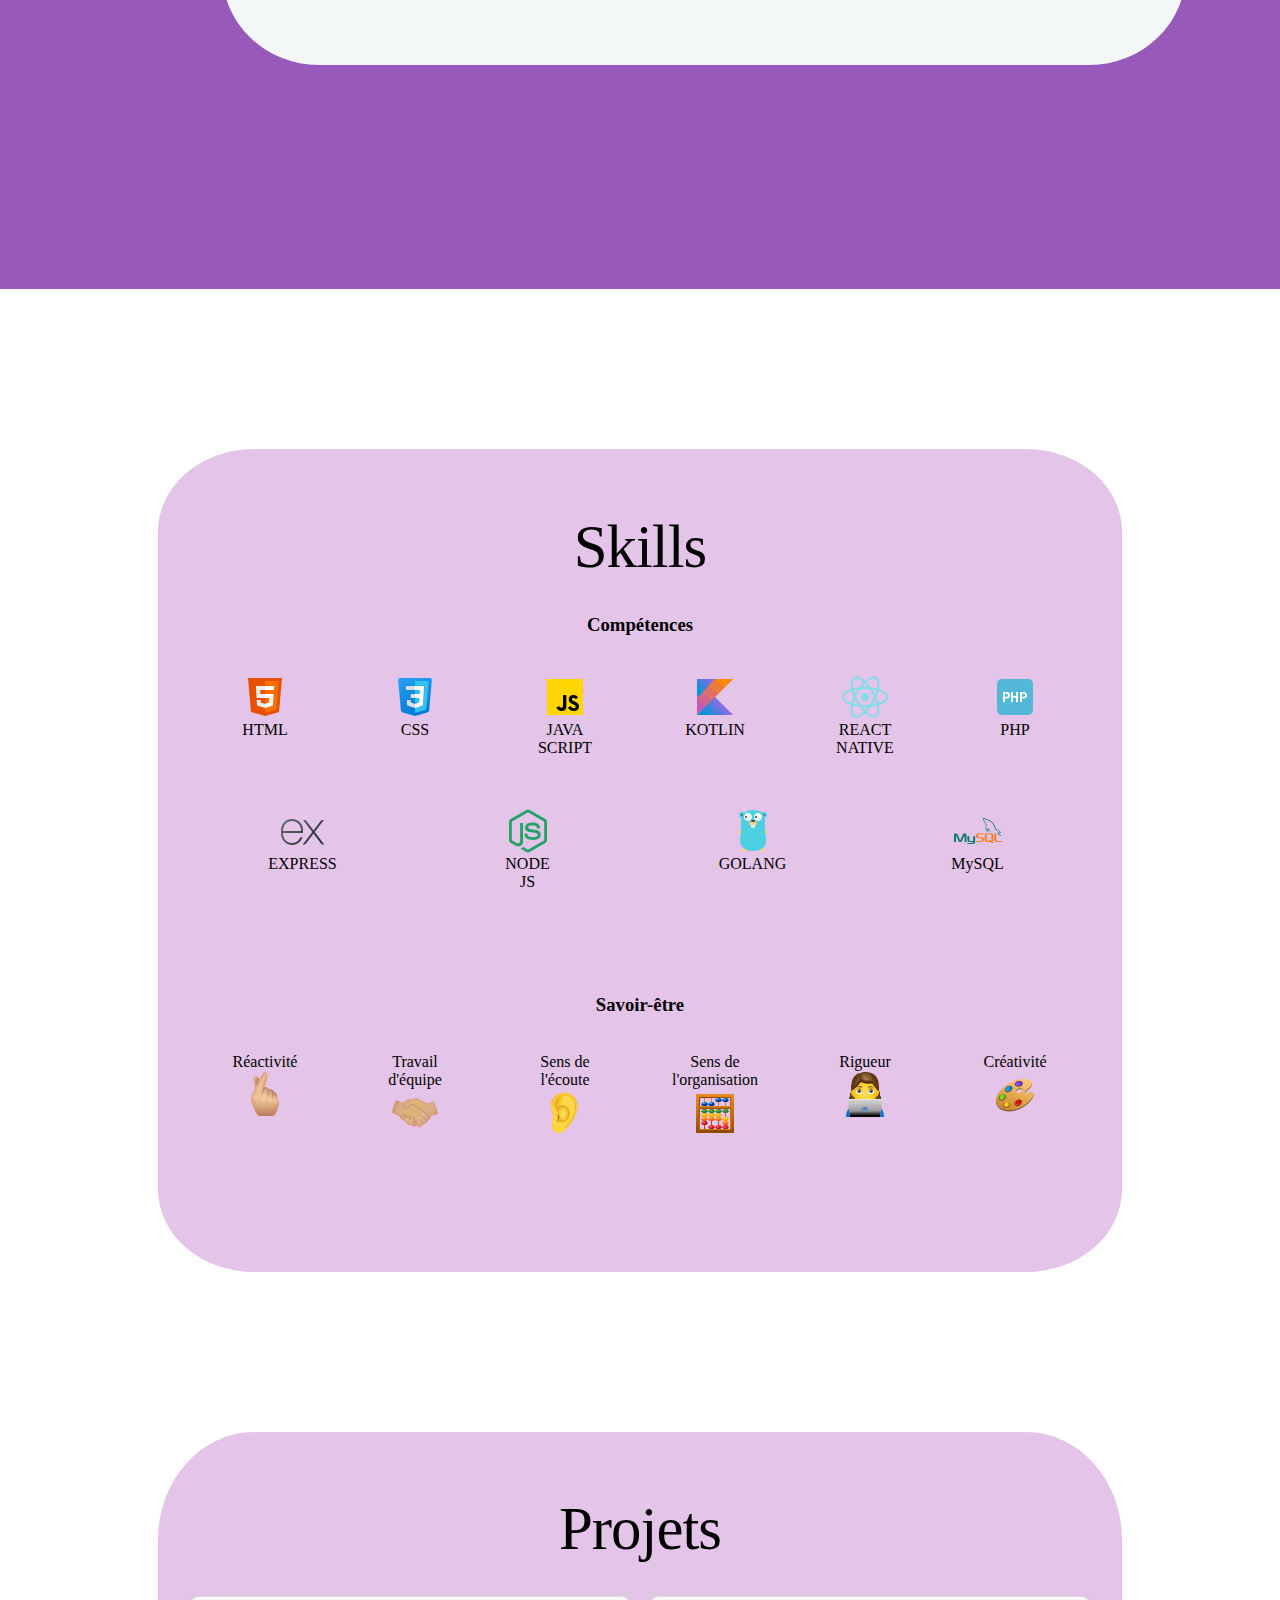
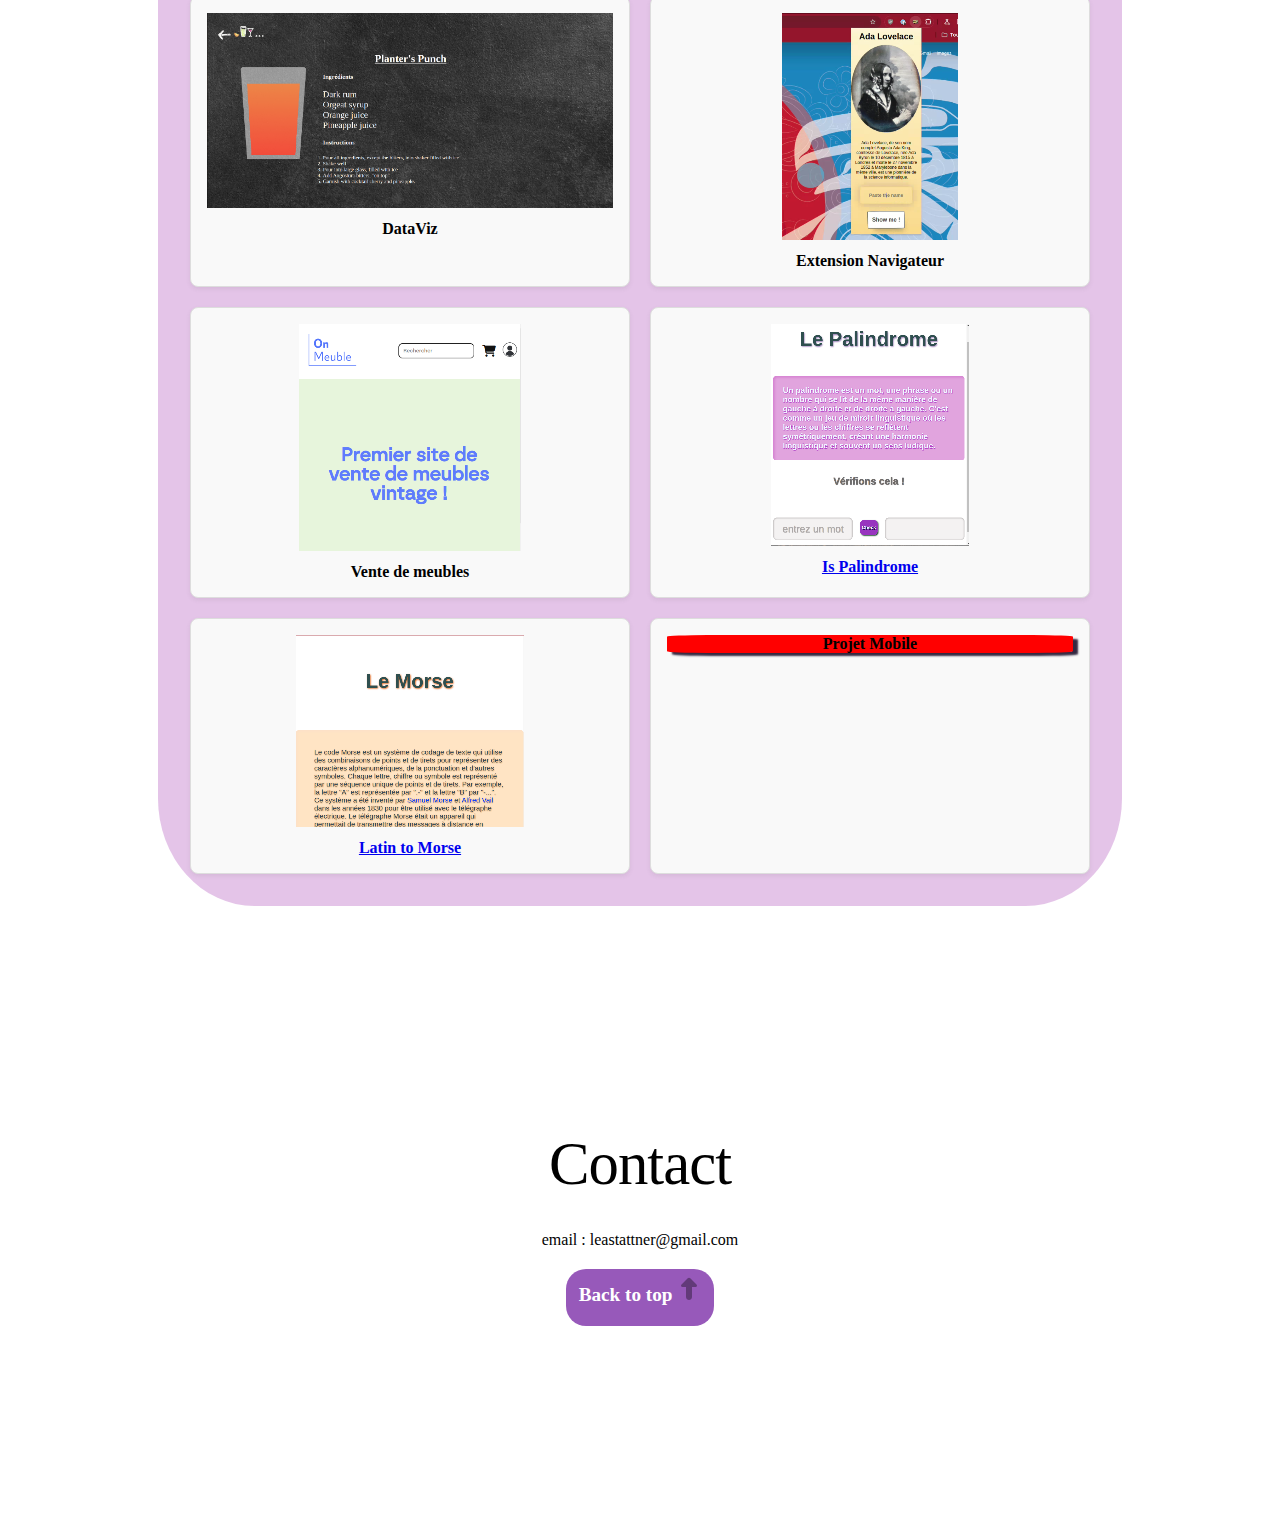
==== commit 714e5ea9: "ajustement size" ====
--- a/index.html
+++ b/index.html
@@ -84,8 +84,8 @@
                 <div class="card"><img src="project_img/dataviz.png" alt="screenshot"><p>DataViz</p></div>
                 <div class="card"><img src="project_img/extenson_nav.png" alt="screenshot"><p>Extension Navigateur</p></div>
                 <div class="card"><img src="project_img/onmeuble.png" alt="screenshot"><p>Vente de meubles</p></div>
-                <div class="card"><img src="project_img/isPalindrome.png" alt="screenshot"><p>Is Palindrome</p></div>
-                <div class="card"><img src="project_img/LatinToMorse.png" alt="screenshot"><p>Latin to Morse</p></div>
+                <a href="https://is-palindrome.vercel.app/" class="card"><img src="project_img/isPalindrome.png" alt="screenshot"><p>Is Palindrome</p></a>
+                <a href="https://latin-to-morse-y9ae.vercel.app/" class="card"><img src="project_img/LatinToMorse.png" alt="screenshot"><p>Latin to Morse</p></a>
                 <div class="card"><div class="projet"><p>Projet Mobile</p></div>
 
         </div>
--- a/style.css
+++ b/style.css
@@ -26,6 +26,14 @@
     bottom: 0;
 }
 
+
+#animate1{
+font-size: 9rem;
+text-align: center;
+
+}
+
+
 h4{
     padding: 10%;
     font-size: larger;
@@ -55,9 +63,9 @@
     text-align: center;
 }
 
-section.logo{
-    width: 70px;
-    height:70px;
+.logos{
+    width: 60px;
+    height:60px;
     margin:0;
 }
 section > h2 {
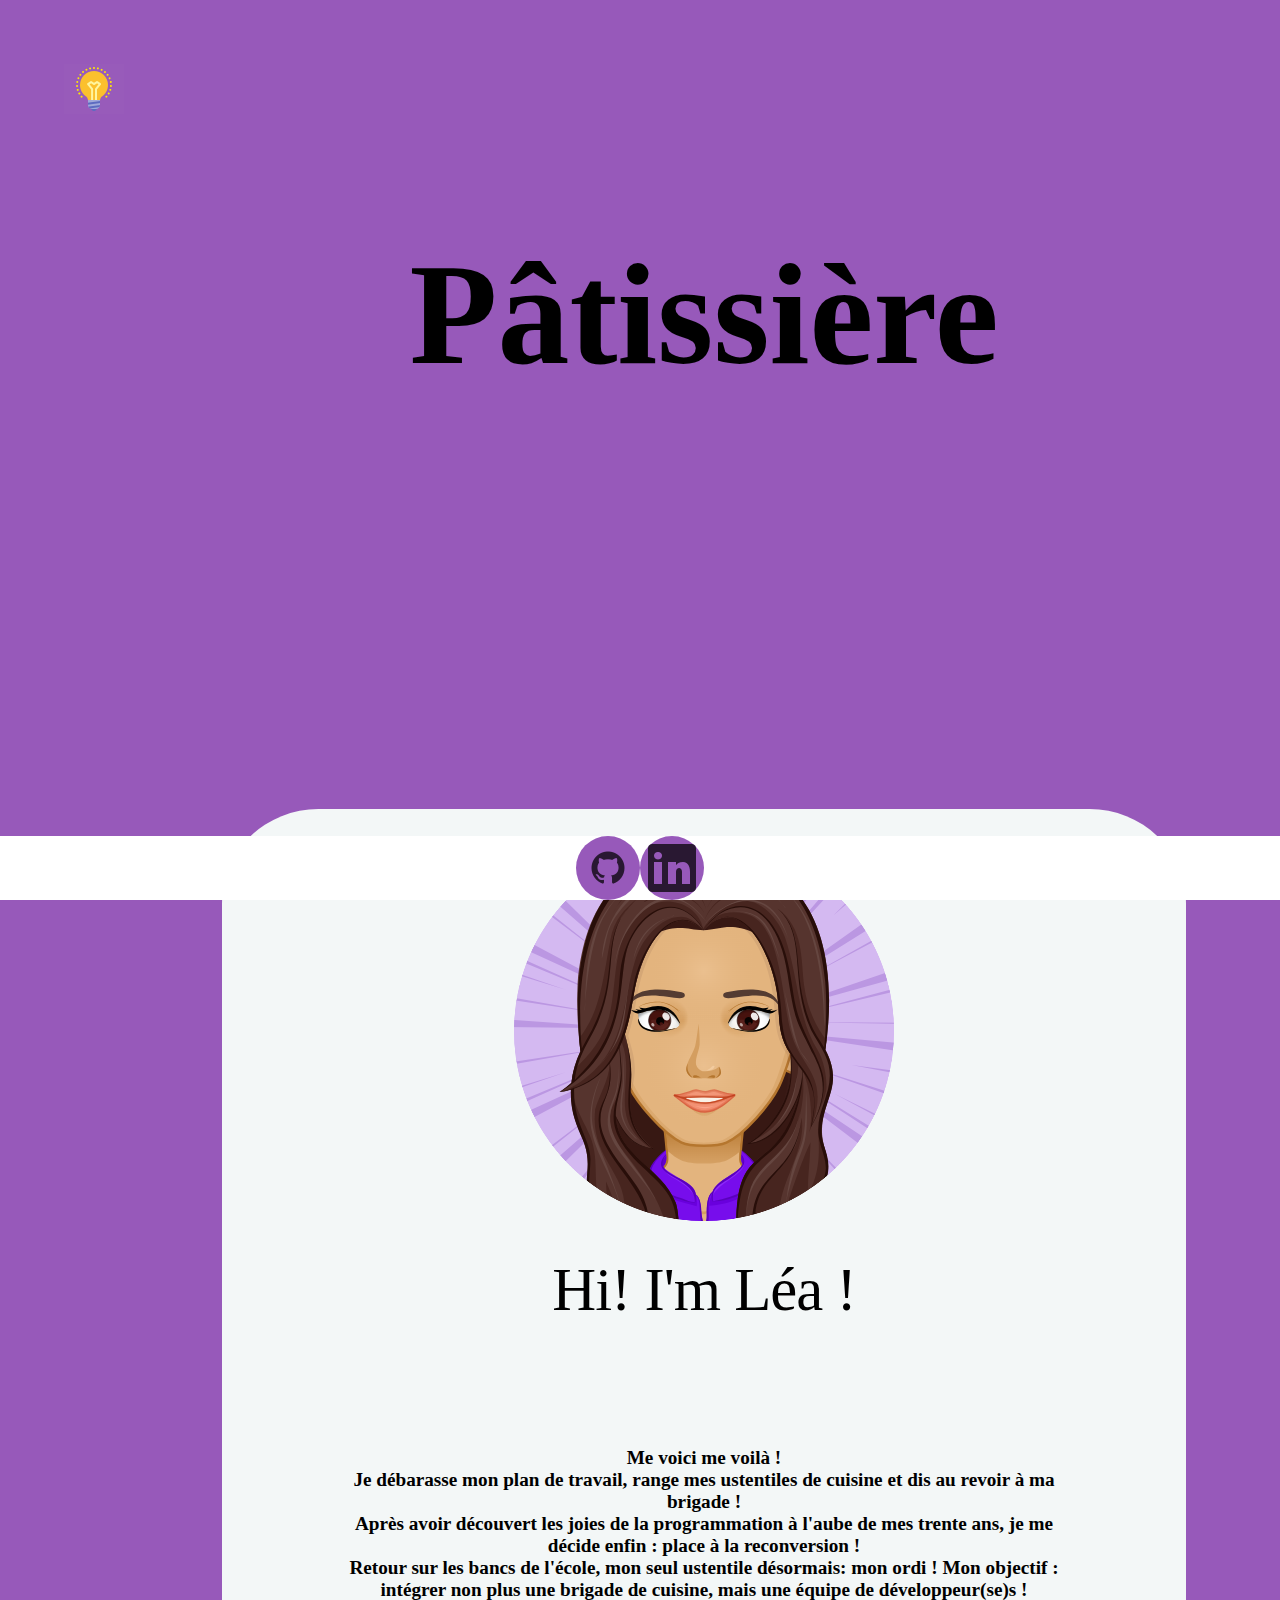
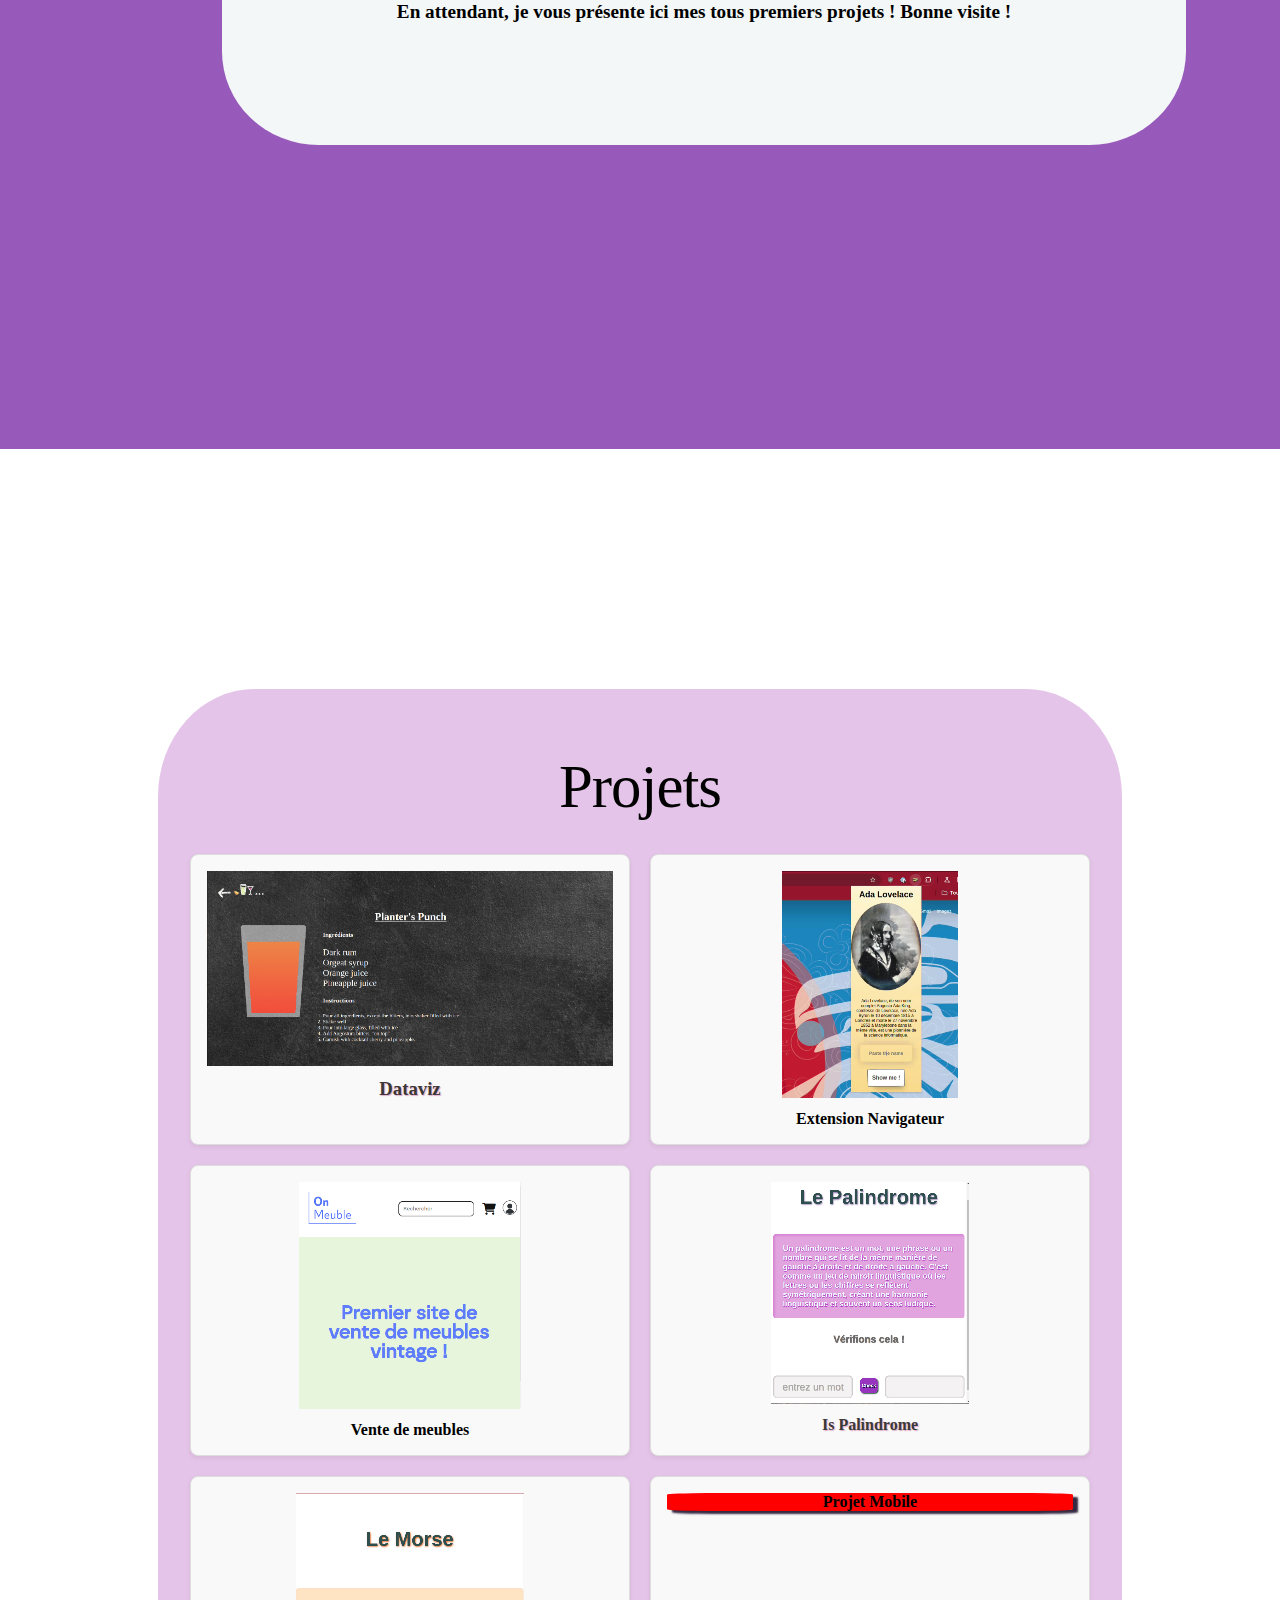
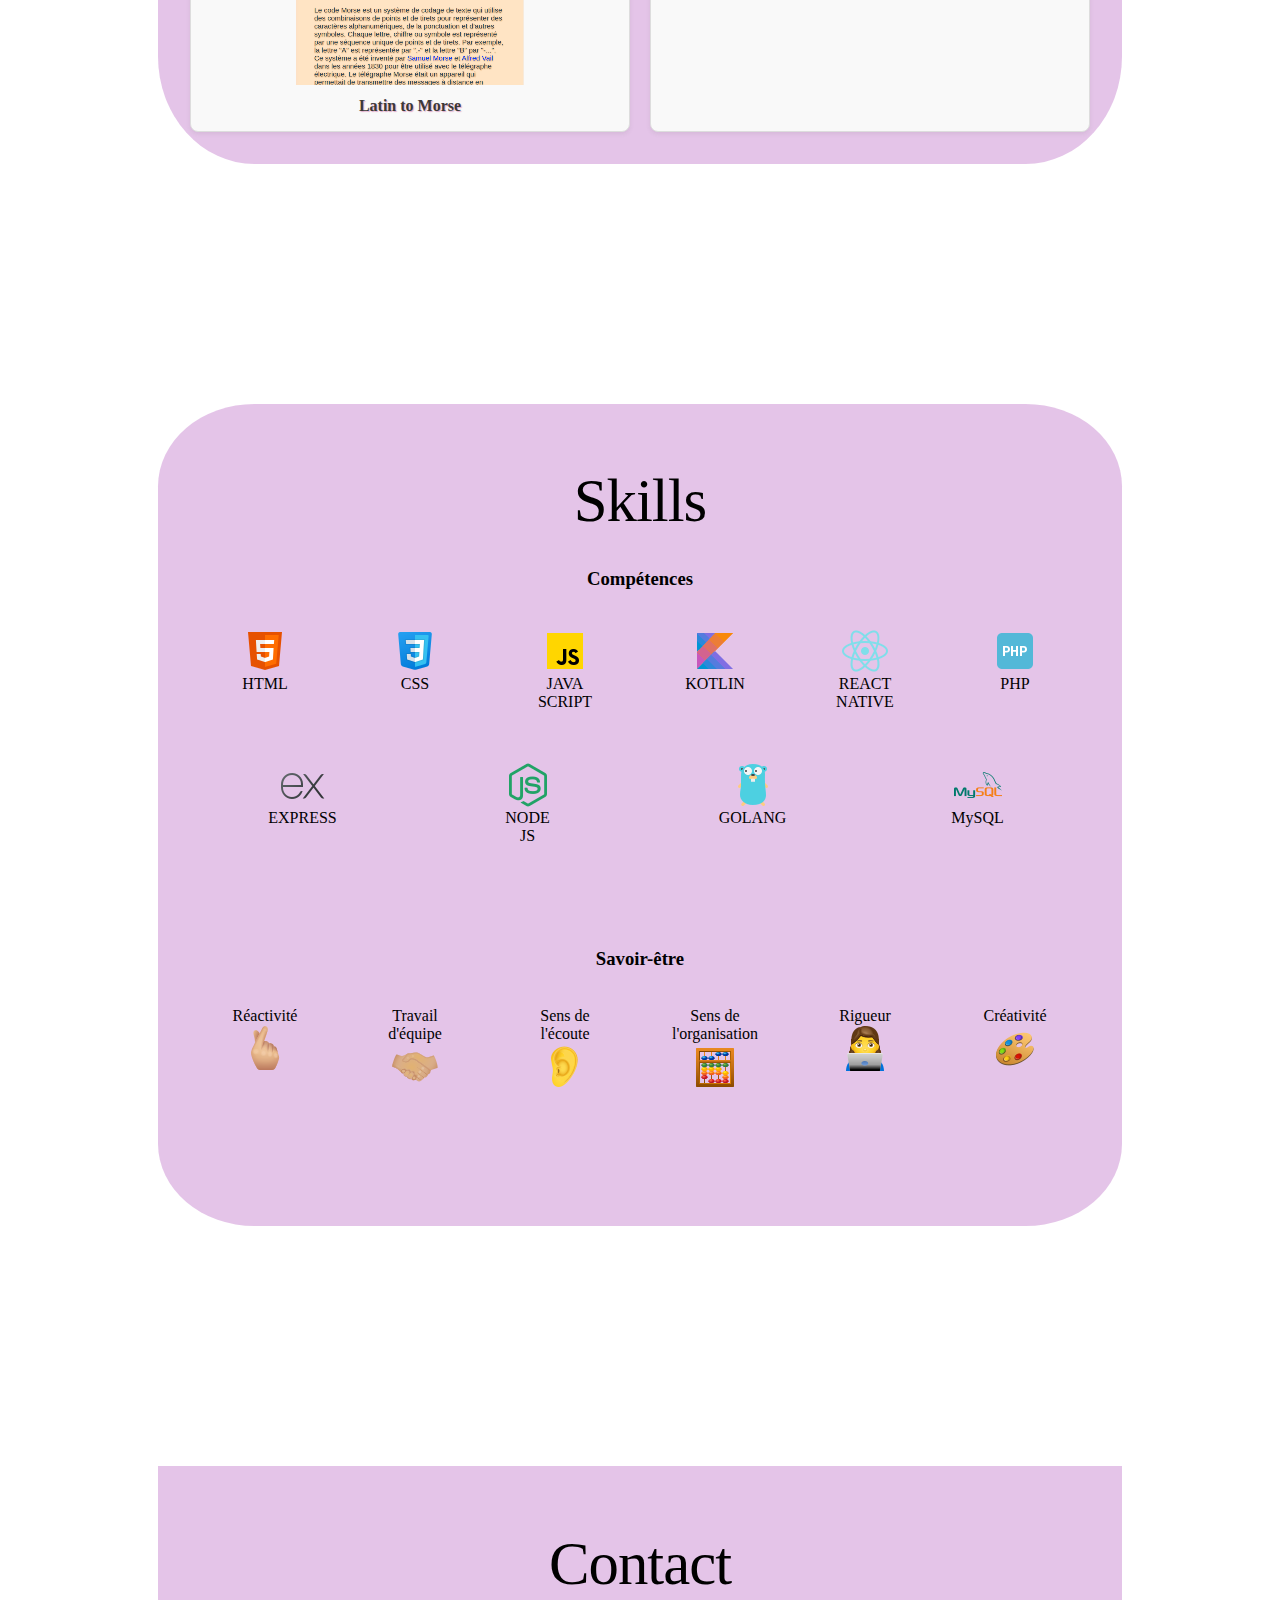
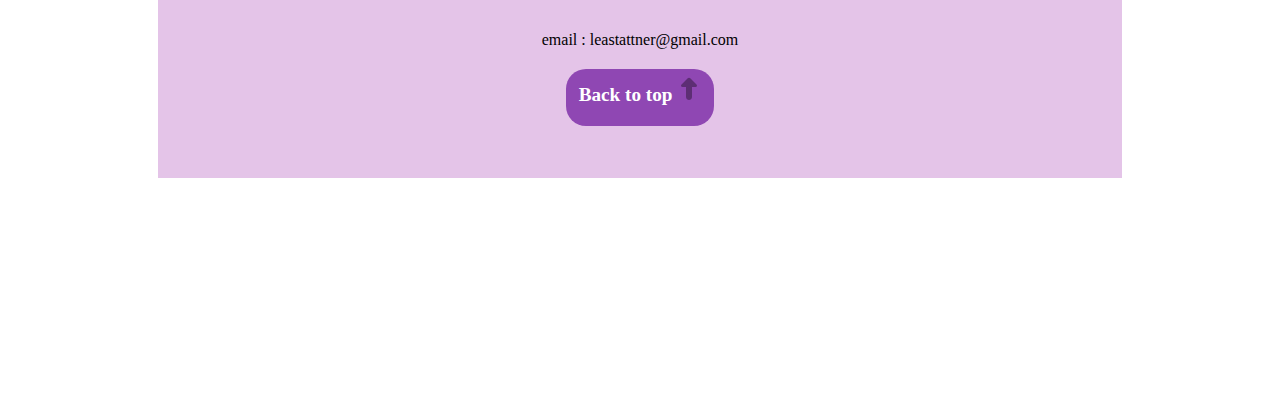
==== commit 3915da46: "work in progress" ====
--- a/index.html
+++ b/index.html
@@ -39,63 +39,64 @@
         </main>
 </header>        
 
-    <section id="skills"><h2>Skills</h2>
-        <div class="grid">
 
-             <h3>Compétences</h3>
-               <!-- <div class=" grid-competences"> -->
-                 <div class="skills-container">
-                    <section class="logos"><img src="logos/icons8-html-48.png" alt="logo html"><p>HTML</p></section>
-                    <section class="logos"><img src="logos/icons8-css-48.png" alt="logo css"><p>CSS</p></section>
-                    <section class="logos"><img src="logos/icons8-javascript-48.png" alt="logo html"><p>JAVA SCRIPT</p></section>
-                    <section class="logos"><img src="logos/icons8-kotlin-48.png" alt="logo html"><p>KOTLIN</p></section>
-                    <section class="logos"><img src="logos/icons8-react-native-48.png" alt="logo html"><p>REACT NATIVE</p></section>
-                    <section class="logos"><img src="logos/icons8-php-48.png" alt="logo php"><p>PHP</p></section>
-                    <section class="logos"><img src="logos/icons8-express-js-48.png" alt="logo express"><p>EXPRESS</p></section>
-                    <section class="logos"><img src="logos/icons8-nœud-js-48.png" alt="logo node">  <p>NODE JS</p></section> 
-                    <section class="logos"><img src="logos/icons8-golang-48.png" alt="logo node">  <p>GOLANG</p></section> 
-                    <section class="logos"><img src="logos/icons8-mysql-logo-48.png" alt="logo node">  <p>MySQL</p></section> 
+<section id="projets">
+    <h2>Projets</h2>
+    <div class="grid">
+                <a href="https://dataviz-pi.vercel.app/" class="card"><img src="project_img/dataviz.png" alt="screenshot"><p class="description">Fetch d'une API de recettes de coktails <br> (HTML Java Script CSS JSON)</p><h3>Dataviz</h3></a>
+                <div class="card"><img src="project_img/extenson_nav.png" alt="screenshot"><p class="description">Développement d'une extension Chrome qui permet de visualiser par une photo une personnalité choisie et d'avoir
+                    sa courte description via l'API de Wikipédia <br> (HTML Java Script CSS JSON - Manifest)</p><p>Extension Navigateur</p></div>
+                    <div class="card"><img src="project_img/onmeuble.png" alt="screenshot"><p>Vente de meubles</p></div>
+                    <a href="https://is-palindrome.vercel.app/" class="card"><img src="project_img/isPalindrome.png" alt="screenshot"><p class="description">HTML-Java Script-CSS</p><p>Is Palindrome</p></a>
+                    <a href="https://latin-to-morse-y9ae.vercel.app/" class="card"><img src="project_img/LatinToMorse.png" alt="screenshot"><p>Latin to Morse</p></a>
+                    <div class="card"><div class="projet"><p>Projet Mobile</p></div> 
+                    
+                </div>
+            </section>
 
-                <!-- </div>     -->
-                 </div>
-               </div>
-
-            <h3>Savoir-être</h3>
-               <!-- <div class="grid-savoir-etre"> -->
-                <div class="skills-container">
-
-                    <section class="logos">Réactivité<img src="emoji/reactivite.png" alt="emoji_doigts"></section>
-                    <section class="logos">Travail d'équipe<img src="emoji/teamworking.png" alt="emoji_mains"></section>
-                    <section class="logos">Sens de l'écoute<img src="emoji/ecoute.png" alt="emoji_oreille"></section>
-                    <section class="logos">Sens de l'organisation<img src="emoji/organisation.png" alt="emoji_boulier"></section>
-                    <section class="logos">Rigueur<img src="emoji/rigueur.png" alt="emoji_steminist"></section>
-                    <section class="logos">Créativité<img src="emoji/creativite.png" alt="emoji_palette"></section>
-
-                    
-                  
-              </div>
-           <!--  -->
-        </div>
-    </section>
-
-     <section id="projets">
-        <h2>Projets</h2>
-        <div class="grid">
-                <div class="card"><img src="project_img/dataviz.png" alt="screenshot"><p>DataViz</p></div>
-                <div class="card"><img src="project_img/extenson_nav.png" alt="screenshot"><p>Extension Navigateur</p></div>
-                <div class="card"><img src="project_img/onmeuble.png" alt="screenshot"><p>Vente de meubles</p></div>
-                <a href="https://is-palindrome.vercel.app/" class="card"><img src="project_img/isPalindrome.png" alt="screenshot"><p>Is Palindrome</p></a>
-                <a href="https://latin-to-morse-y9ae.vercel.app/" class="card"><img src="project_img/LatinToMorse.png" alt="screenshot"><p>Latin to Morse</p></a>
-                <div class="card"><div class="projet"><p>Projet Mobile</p></div>
-
-        </div>
-     </section>
-
+            <section id="skills"><h2>Skills</h2>
+                <div class="grid">
+            
+                     <h3>Compétences</h3>
+                       <!-- <div class=" grid-competences"> -->
+                         <div class="skills-container">
+                            <section class="logos"><img src="logos/icons8-html-48.png" alt="logo html"><p>HTML</p></section>
+                            <section class="logos"><img src="logos/icons8-css-48.png" alt="logo css"><p>CSS</p></section>
+                            <section class="logos"><img src="logos/icons8-javascript-48.png" alt="logo html"><p>JAVA SCRIPT</p></section>
+                            <section class="logos"><img src="logos/icons8-kotlin-48.png" alt="logo html"><p>KOTLIN</p></section>
+                            <section class="logos"><img src="logos/icons8-react-native-48.png" alt="logo html"><p>REACT NATIVE</p></section>
+                            <section class="logos"><img src="logos/icons8-php-48.png" alt="logo php"><p>PHP</p></section>
+                            <section class="logos"><img src="logos/icons8-express-js-48.png" alt="logo express"><p>EXPRESS</p></section>
+                            <section class="logos"><img src="logos/icons8-nœud-js-48.png" alt="logo node">  <p>NODE JS</p></section> 
+                            <section class="logos"><img src="logos/icons8-golang-48.png" alt="logo node">  <p>GOLANG</p></section> 
+                            <section class="logos"><img src="logos/icons8-mysql-logo-48.png" alt="logo node">  <p>MySQL</p></section> 
+            
+                        <!-- </div>     -->
+                         </div>
+                       </div>
+            
+                    <h3>Savoir-être</h3>
+                       <!-- <div class="grid-savoir-etre"> -->
+                        <div class="skills-container">
+            
+                            <section class="logos">Réactivité<img src="emoji/reactivite.png" alt="emoji_doigts"></section>
+                            <section class="logos">Travail d'équipe<img src="emoji/teamworking.png" alt="emoji_mains"></section>
+                            <section class="logos">Sens de l'écoute<img src="emoji/ecoute.png" alt="emoji_oreille"></section>
+                            <section class="logos">Sens de l'organisation<img src="emoji/organisation.png" alt="emoji_boulier"></section>
+                            <section class="logos">Rigueur<img src="emoji/rigueur.png" alt="emoji_steminist"></section>
+                            <section class="logos">Créativité<img src="emoji/creativite.png" alt="emoji_palette"></section>
+            
+                            
+                          
+                      </div>
+                   <!--  -->
+                </div>
+            </section>
      <section id="contact">
-        <h2>Contact</h2>
-        <p>email : leastattner@gmail.com</p>
-
-        <a href="#intro" class="linkBtn">
+         <h2>Contact</h2>
+         <p>email : leastattner@gmail.com</p>
+         
+         <a href="#intro" class="linkBtn">
             Back to top
             <span><img class="arrow-icon" src="logos/icons8-flech-en-haut-24.png" alt="flecheicon"></span>
         </a>
--- a/style.css
+++ b/style.css
@@ -58,7 +58,7 @@
 
 section {
     max-width: 900px;
-    margin: 10rem auto;
+    margin: 15rem auto;
     padding: 2rem;
     text-align: center;
 }
@@ -94,7 +94,7 @@
 #projets{
     background-color: rgb(162, 53, 177, 0.295);
     border-radius: 10%;
-    margin: 0 auto;
+    margin-top: 15rem;
     padding: 2rem;
 
 }
@@ -107,7 +107,11 @@
     
 }
 
-
+a.card{
+    text-decoration: none;
+    text-shadow: rgb(224, 170, 202)  1px 1px 1px;
+    color: rgb(59, 56, 56);
+}
 
 .card{
     position: relative;
@@ -131,8 +135,8 @@
 
 .card:hover {
     transform: scale(1.05); /* Zoomer la carte à 105% */
-    box-shadow: 0 4px 8px rgba(0, 0, 0, 0.3); /* Augmenter l'ombre pour un effet de profondeur */
-    background-color: rgba(0, 0, 0, 0.5); /* Arrière-plan semi-transparent gris au survol */
+    box-shadow: 0 4px 8px rgba(0, 0, 1, 0.3); /* Augmenter l'ombre pour un effet de profondeur */
+    background-color: rgba(248, 243, 243, 0.021); /* Arrière-plan semi-transparent gris au survol */
 }
 
 
@@ -156,7 +160,7 @@
     left: 50%;
     transform: translate(-50%, -50%);
     color: white;
-    font-size: 1.5em;
+    font-size: 1em;
     text-align: center;
     opacity: 0; /* Masquer par défaut */
     transition: opacity 0.3s ease; /* Animation fluide de l'opacité */
@@ -167,6 +171,8 @@
 .card:hover .description {
     opacity: 1; /* Afficher le texte descriptif au survol */
 }
+
+
 
 .skills-container {
     display: flex;
@@ -233,7 +239,10 @@
    }
    
 
-
+#contact{
+    background-color: rgba(162, 53, 177, 0.295);
+    border-radius: 10 rem
+}
 
 
 
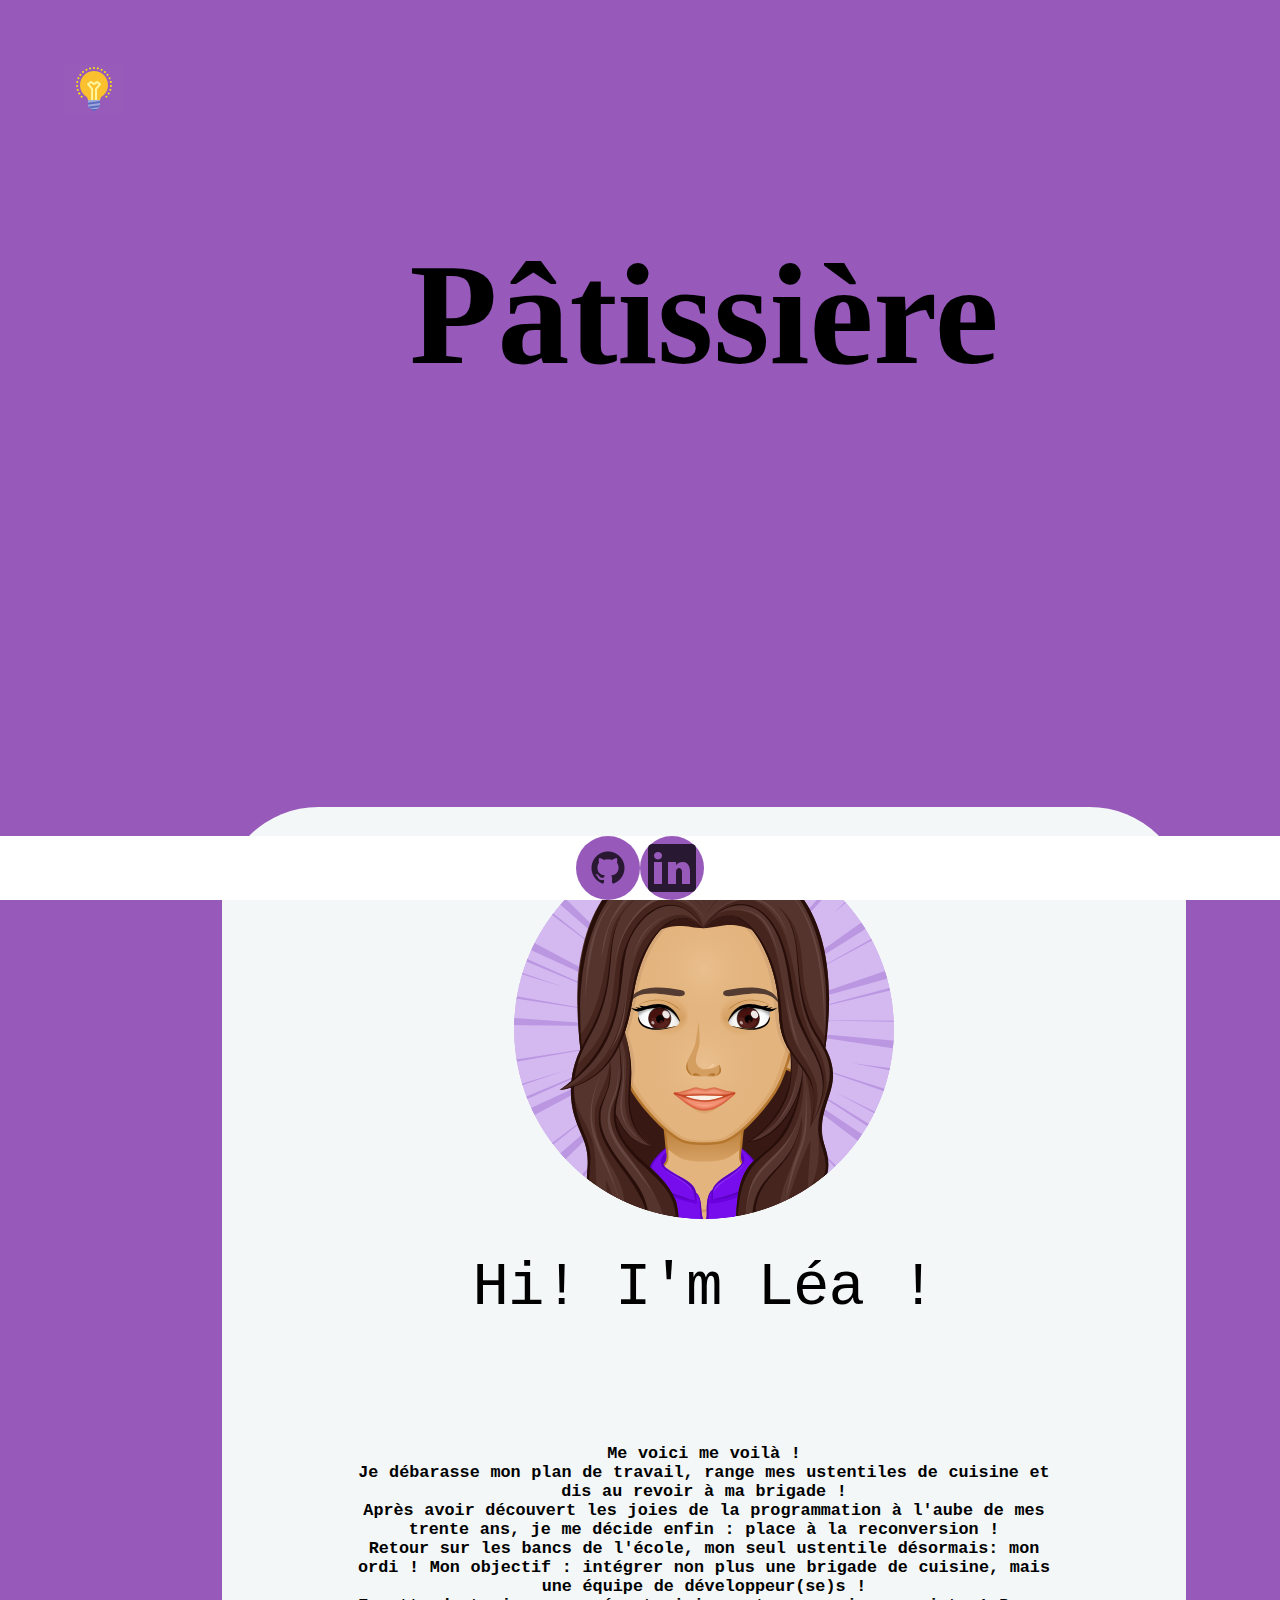
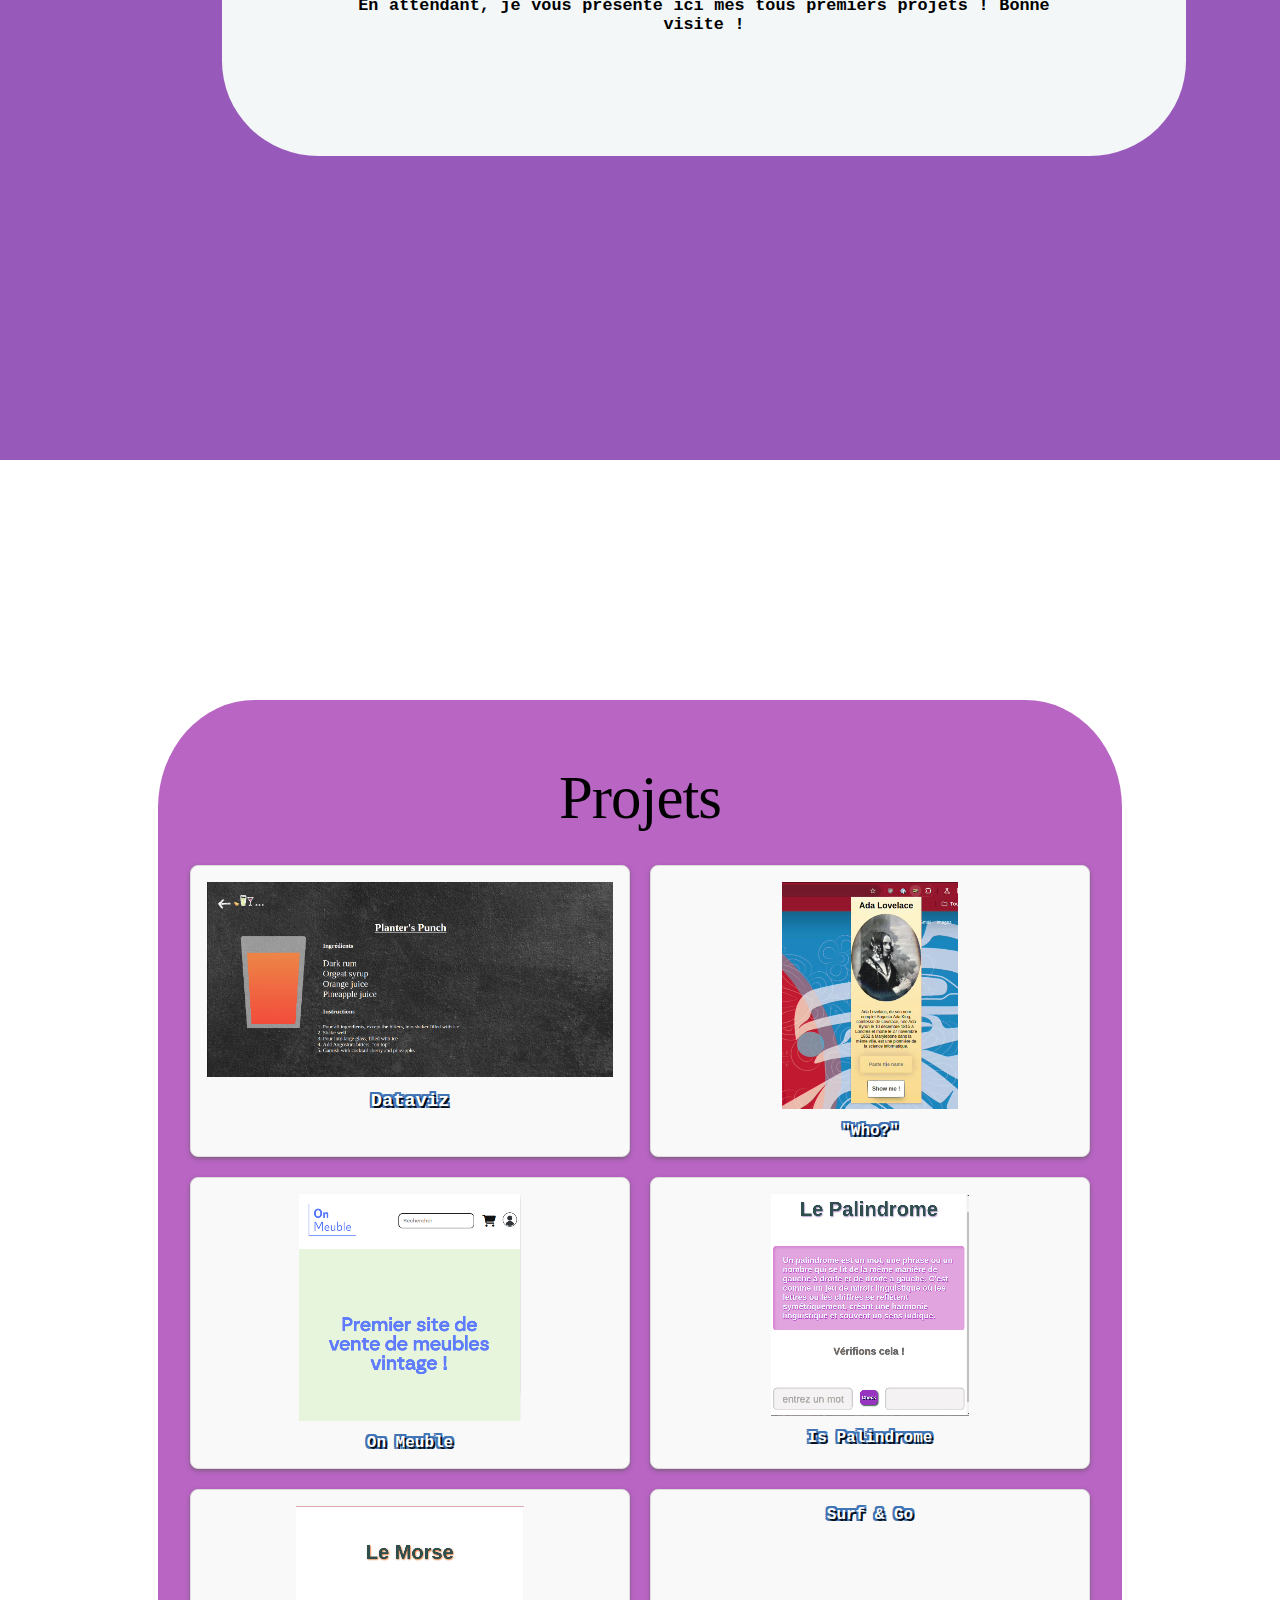
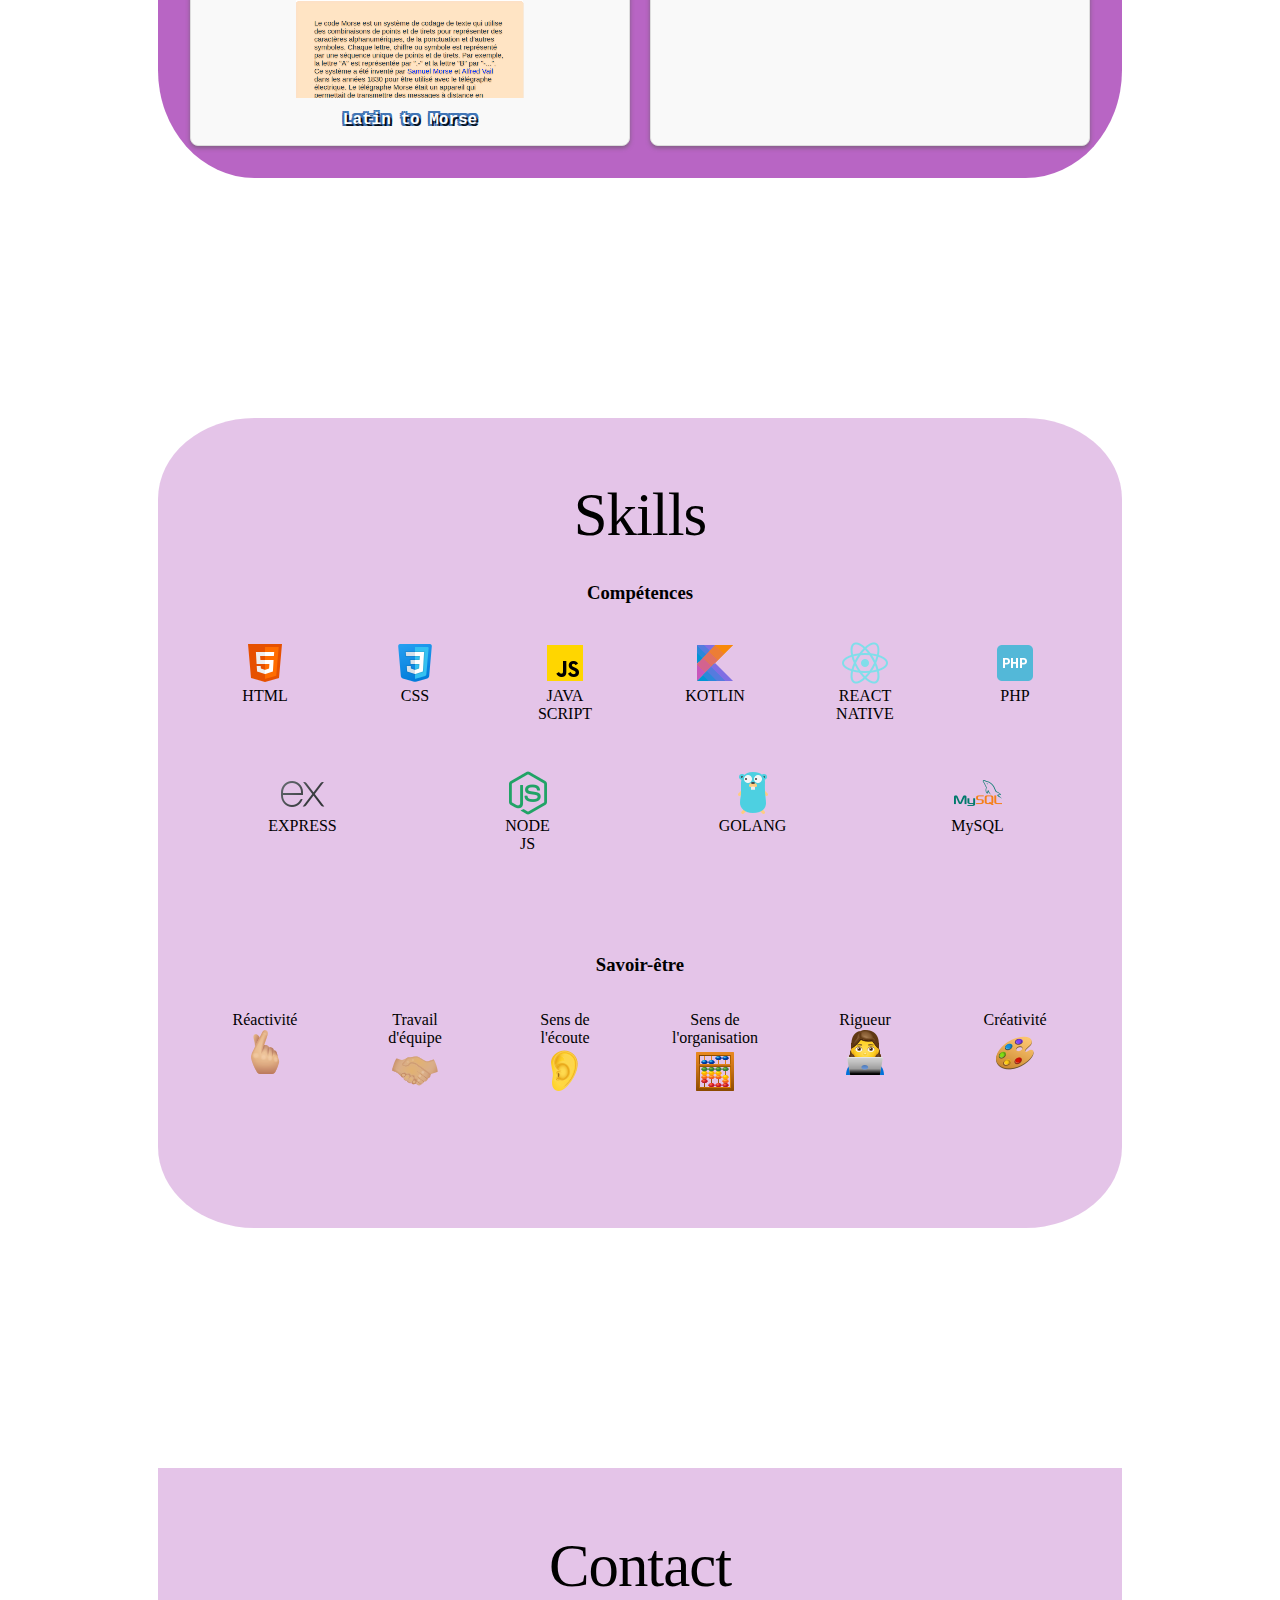
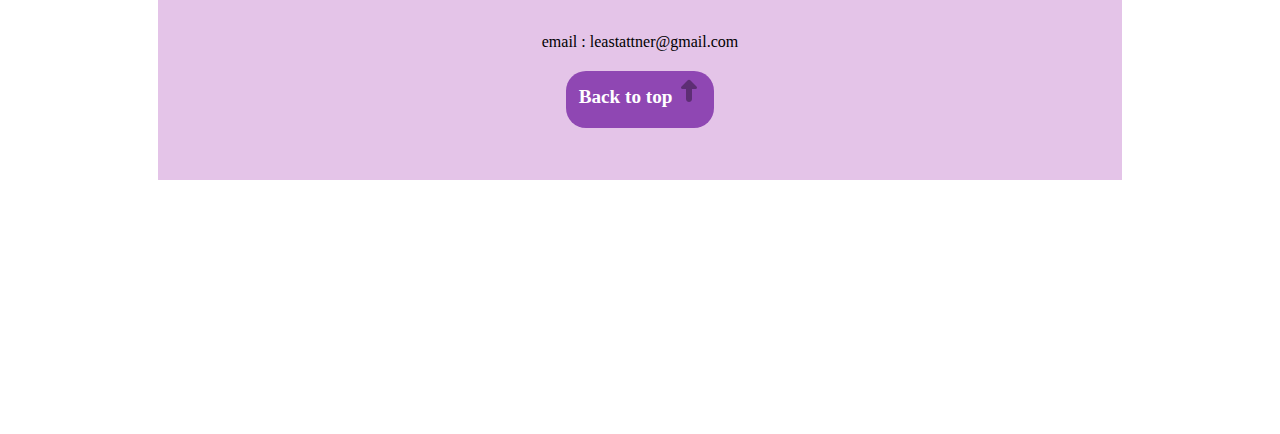
==== commit 9bd648f8: "changement police" ====
--- a/index.html
+++ b/index.html
@@ -44,12 +44,14 @@
     <h2>Projets</h2>
     <div class="grid">
                 <a href="https://dataviz-pi.vercel.app/" class="card"><img src="project_img/dataviz.png" alt="screenshot"><p class="description">Fetch d'une API de recettes de coktails <br> (HTML Java Script CSS JSON)</p><h3>Dataviz</h3></a>
-                <div class="card"><img src="project_img/extenson_nav.png" alt="screenshot"><p class="description">Développement d'une extension Chrome qui permet de visualiser par une photo une personnalité choisie et d'avoir
-                    sa courte description via l'API de Wikipédia <br> (HTML Java Script CSS JSON - Manifest)</p><p>Extension Navigateur</p></div>
-                    <div class="card"><img src="project_img/onmeuble.png" alt="screenshot"><p>Vente de meubles</p></div>
+                <a href="" class="card"><img src="project_img/extenson_nav.png" alt="screenshot"><p class="description">Développement d'une extension Chrome qui permet de visualiser par une photo une personnalité choisie et d'avoir
+                    sa courte description via l'API de Wikipédia <br> (HTML Java Script CSS JSON - Manifest)</p><p>"Who?"</p></a>
+                    <a href="" class="card"><img src="project_img/onmeuble.png" alt="screenshot"><p class="description">Développement d'une plateforme de E-commerce <br> 
+                    (React - CSS- Node Js Express- Création d'une BDD avec Supabase)</p><p>On Meuble</p></a>
                     <a href="https://is-palindrome.vercel.app/" class="card"><img src="project_img/isPalindrome.png" alt="screenshot"><p class="description">HTML-Java Script-CSS</p><p>Is Palindrome</p></a>
-                    <a href="https://latin-to-morse-y9ae.vercel.app/" class="card"><img src="project_img/LatinToMorse.png" alt="screenshot"><p>Latin to Morse</p></a>
-                    <div class="card"><div class="projet"><p>Projet Mobile</p></div> 
+                    <a href="https://latin-to-morse-y9ae.vercel.app/" class="card"><img src="project_img/LatinToMorse.png" alt="screenshot"><p class="description">HTML-Java Script-CSS</p><p>Latin to Morse</p></a>
+                    <a href="" class="card" class="projet"><p class="description">Développement d'un application Android qui recense les meilleurs spots de surf en France <br>
+                    (AndroidSudio - KOTLIN - GOLANG - MongoDB - fetch API météo & créaton d'une deuxième API) </p><p>Surf & Go</p></a> 
                     
                 </div>
             </section>
--- a/style.css
+++ b/style.css
@@ -42,6 +42,9 @@
 
 article > h1{
 text-align: center ;
+font-family: "Lucida Console", Monaco, monospace;
+color: #FFFFFF;
+text-shadow: 3px 3px 0 #070e18, 3px -3px 0 #4074b5, -3px 3px 0 #4074b5, -3px -3px 0 #4074b5, 3px 0px 0 #4074b5, 0px 3px 0 #4074b5, -3px 0px 0 #4074b5, 0px -3px 0 #4074b5;
 font-size: 150px
 }
 
@@ -83,6 +86,16 @@
 .presentation{
 background-color: rgb(243, 247, 247);
 border-radius: 10%;
+font-family: "Lucida Console", Monaco, monospace;
+font-size: 14px;
+letter-spacing: 0px;
+word-spacing: 0.6px;
+color: #000000;
+font-weight: normal;
+text-decoration: none;
+font-style: normal;
+font-variant: normal;
+text-transform: none;
 }
 
 
@@ -92,7 +105,7 @@
 }
 
 #projets{
-    background-color: rgb(162, 53, 177, 0.295);
+    background-color: rgba(162, 53, 177, 0.76);
     border-radius: 10%;
     margin-top: 15rem;
     padding: 2rem;
@@ -109,8 +122,10 @@
 
 a.card{
     text-decoration: none;
-    text-shadow: rgb(224, 170, 202)  1px 1px 1px;
     color: rgb(59, 56, 56);
+    font-family: "Lucida Console", Monaco, monospace;
+    color: #FFFFFF;
+    text-shadow: 2px 2px 0 #070e18, 2px -2px 0 #4074b5, -2px 2px 0 #4074b5, -2px -2px 0 #4074b5, 2px 0px 0 #4074b5, 0px 2px 0 #4074b5, -2px 0px 0 #4074b5, 0px -2px 0 #4074b5;
 }
 
 .card{
@@ -118,7 +133,7 @@
     background-color: #f9f9f9; /* Couleur de fond de la carte */
     border: 1px solid #ddd; /* Bordure de la carte */
     border-radius: 8px; /* Coins arrondis */
-    box-shadow: 0 2px 4px rgba(92, 89, 89, 0.1); /* Ombre de la carte */
+    box-shadow: 0 2px 4px rgba(92, 89, 89, 0.596); /* Ombre de la carte */
     padding: 16px; /* Padding à l'intérieur de la carte */
     text-align: center; /* Centrer le texte à l'intérieur de la carte */
     transition: transform 0.3s ease-in-out, box-shadow 0.3s ease-in-out; /* Ajout de la transition pour une animation fluide */
@@ -135,7 +150,7 @@
 
 .card:hover {
     transform: scale(1.05); /* Zoomer la carte à 105% */
-    box-shadow: 0 4px 8px rgba(0, 0, 1, 0.3); /* Augmenter l'ombre pour un effet de profondeur */
+    box-shadow: 0 4px 8px rgba(0, 0, 1, 0.788); /* Augmenter l'ombre pour un effet de profondeur */
     background-color: rgba(248, 243, 243, 0.021); /* Arrière-plan semi-transparent gris au survol */
 }
 
@@ -160,6 +175,7 @@
     left: 50%;
     transform: translate(-50%, -50%);
     color: white;
+    text-shadow: rgb(59, 57, 57) 1px 1px ;
     font-size: 1em;
     text-align: center;
     opacity: 0; /* Masquer par défaut */
@@ -224,18 +240,19 @@
 
   .grid-savoir-etre{
     display: flex;
-    justify-content: center; /* Center horizontally */
-    align-items: center; /* Center vertically */
-    flex-direction: column; /* Align children in a column */
+    justify-content: center; 
+    align-items: center;
+    flex-direction: column; 
 
   } 
   
-   /* Styles pour les sections contenant les logos */
+ 
    .logos {
+
     display: flex;
     flex-direction: column;
     align-items: center; /* Centrer les logos horizontalement */
-    margin: 5px; /* Espacement entre les logos */
+    margin: 3px; /* Espacement entre les logos */
    }
    
 
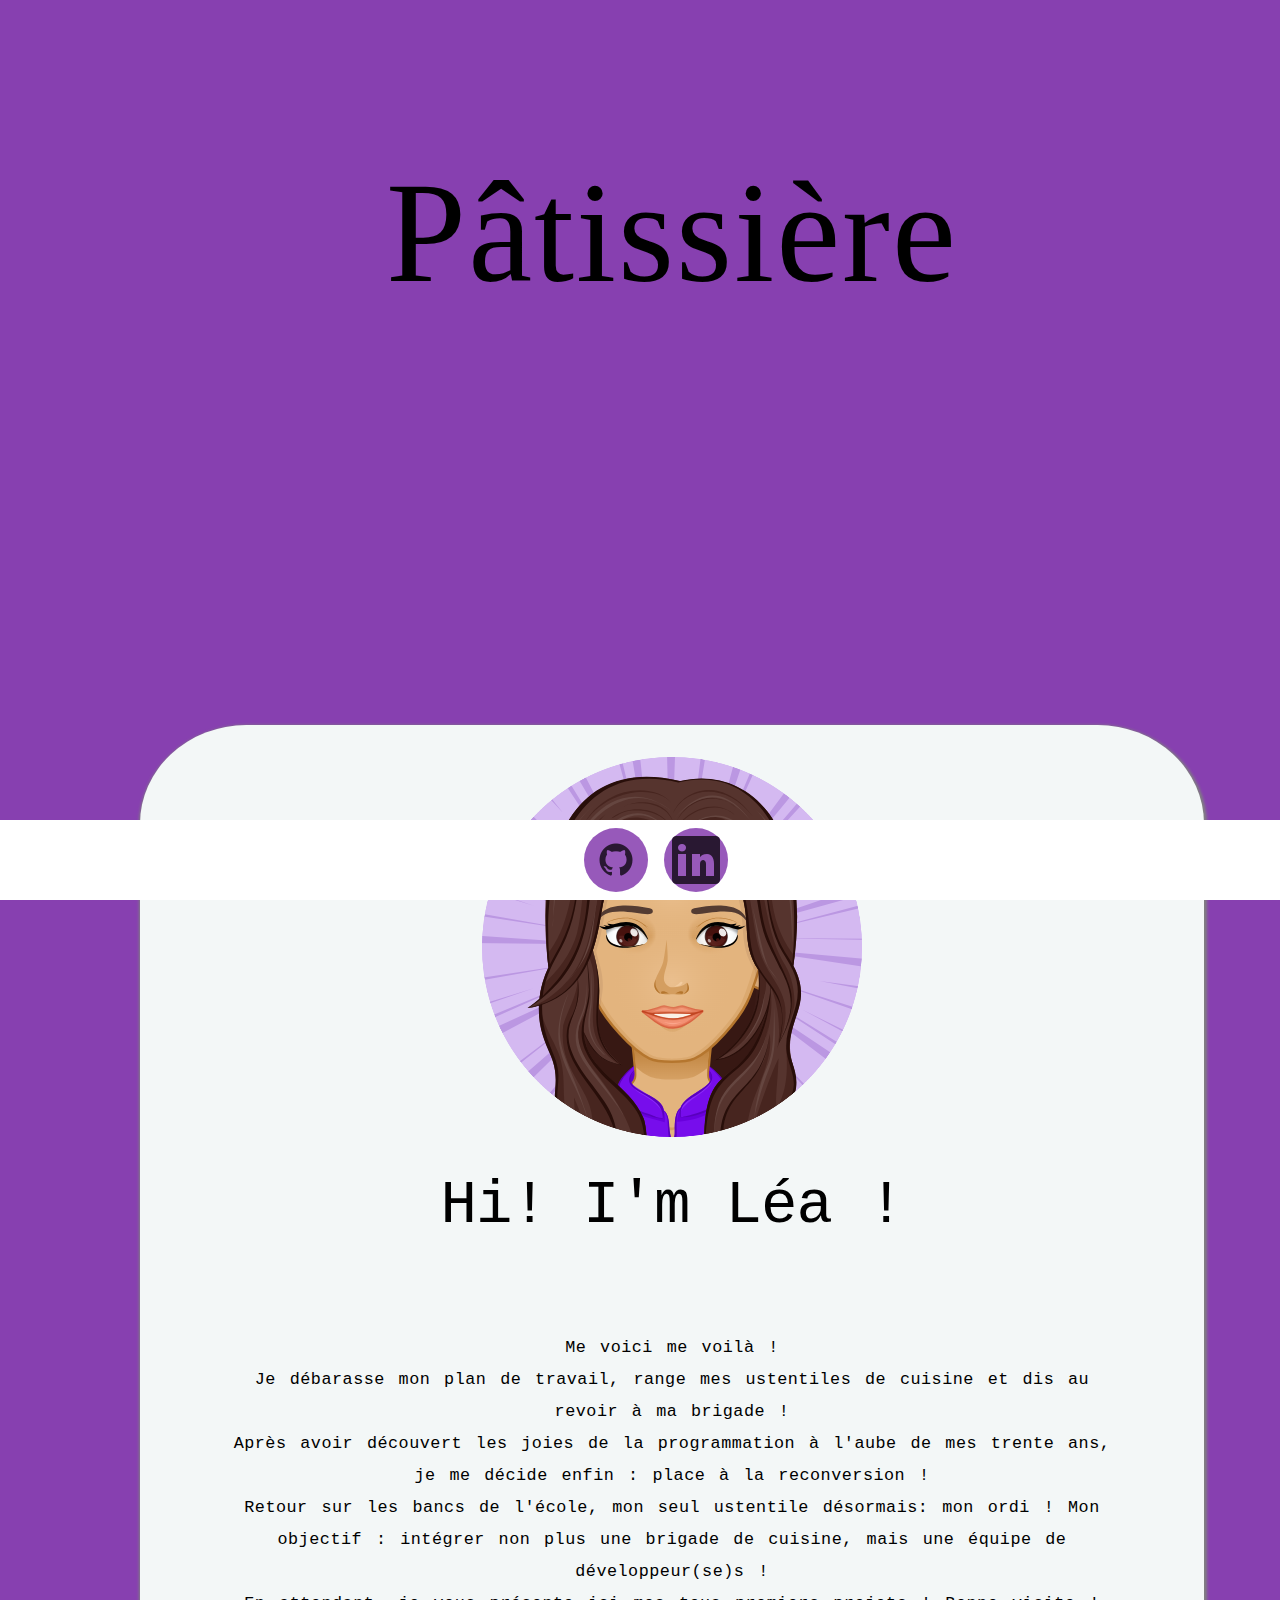
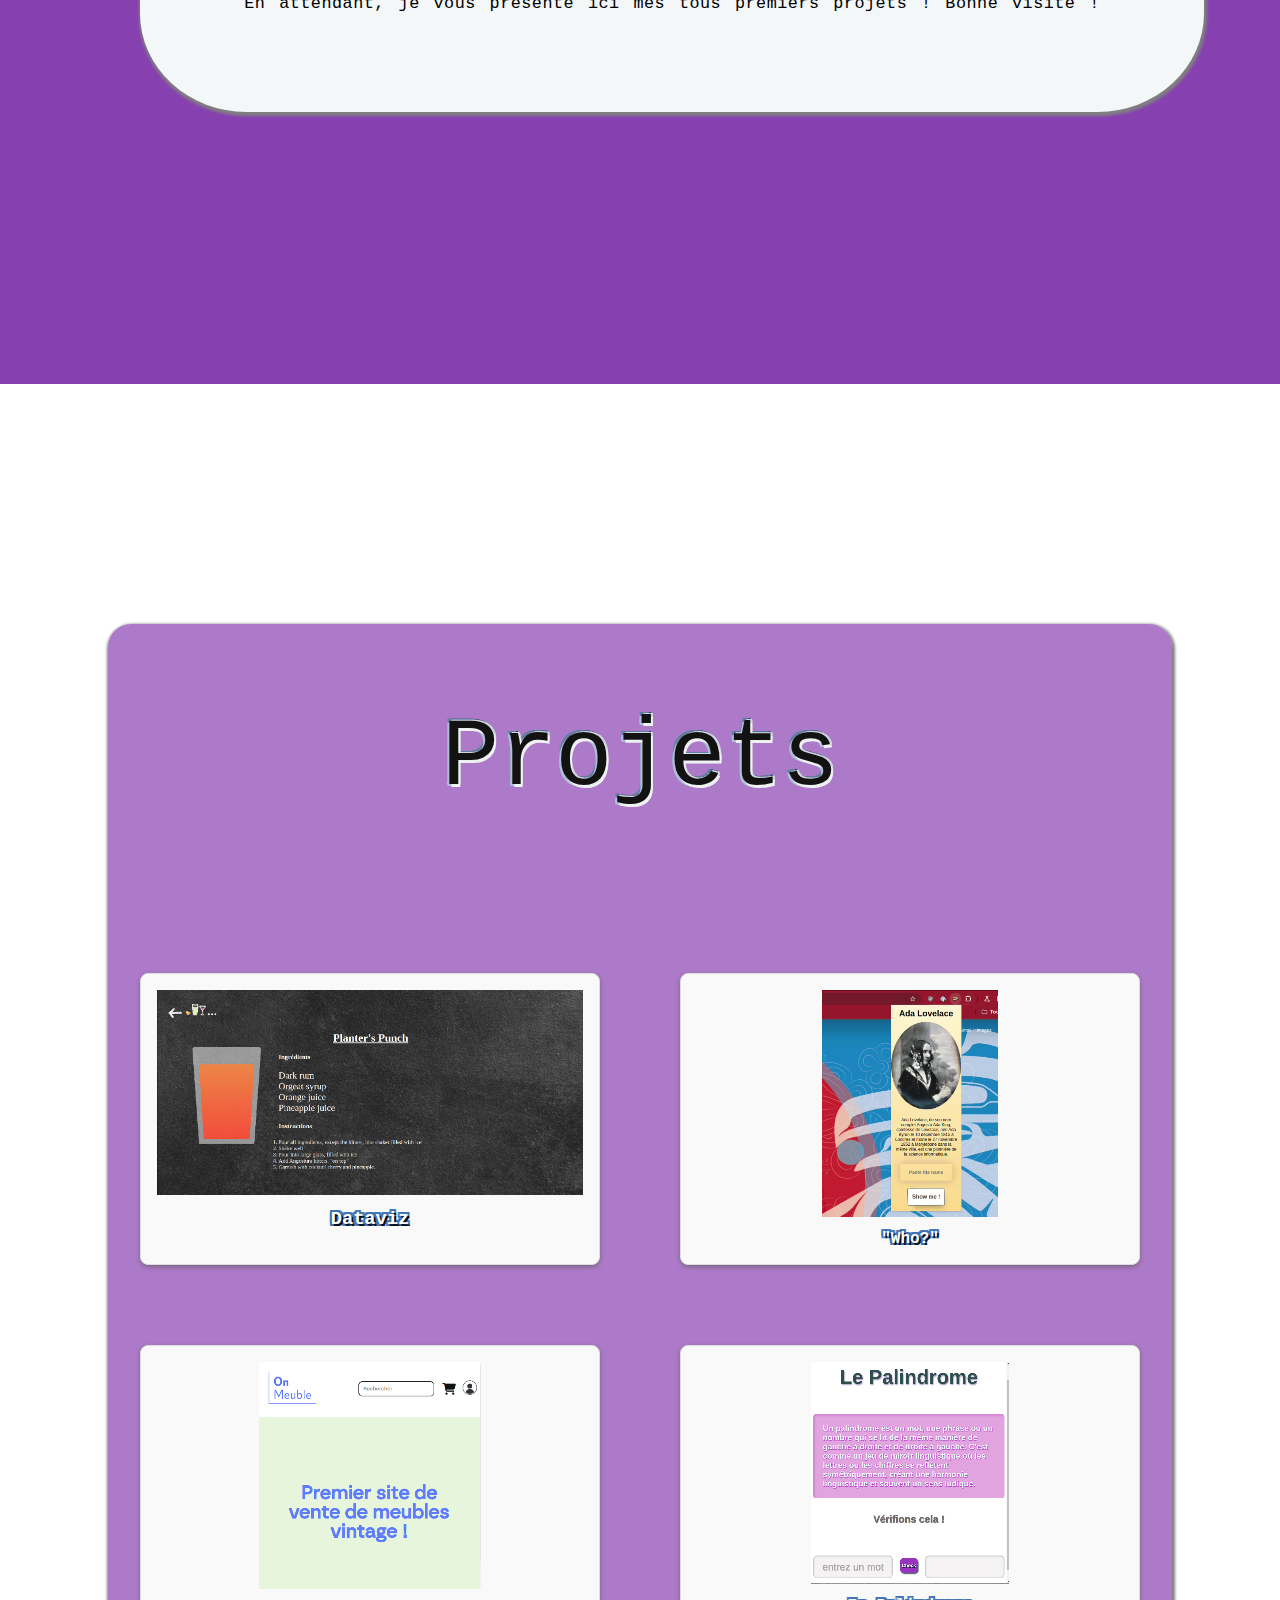
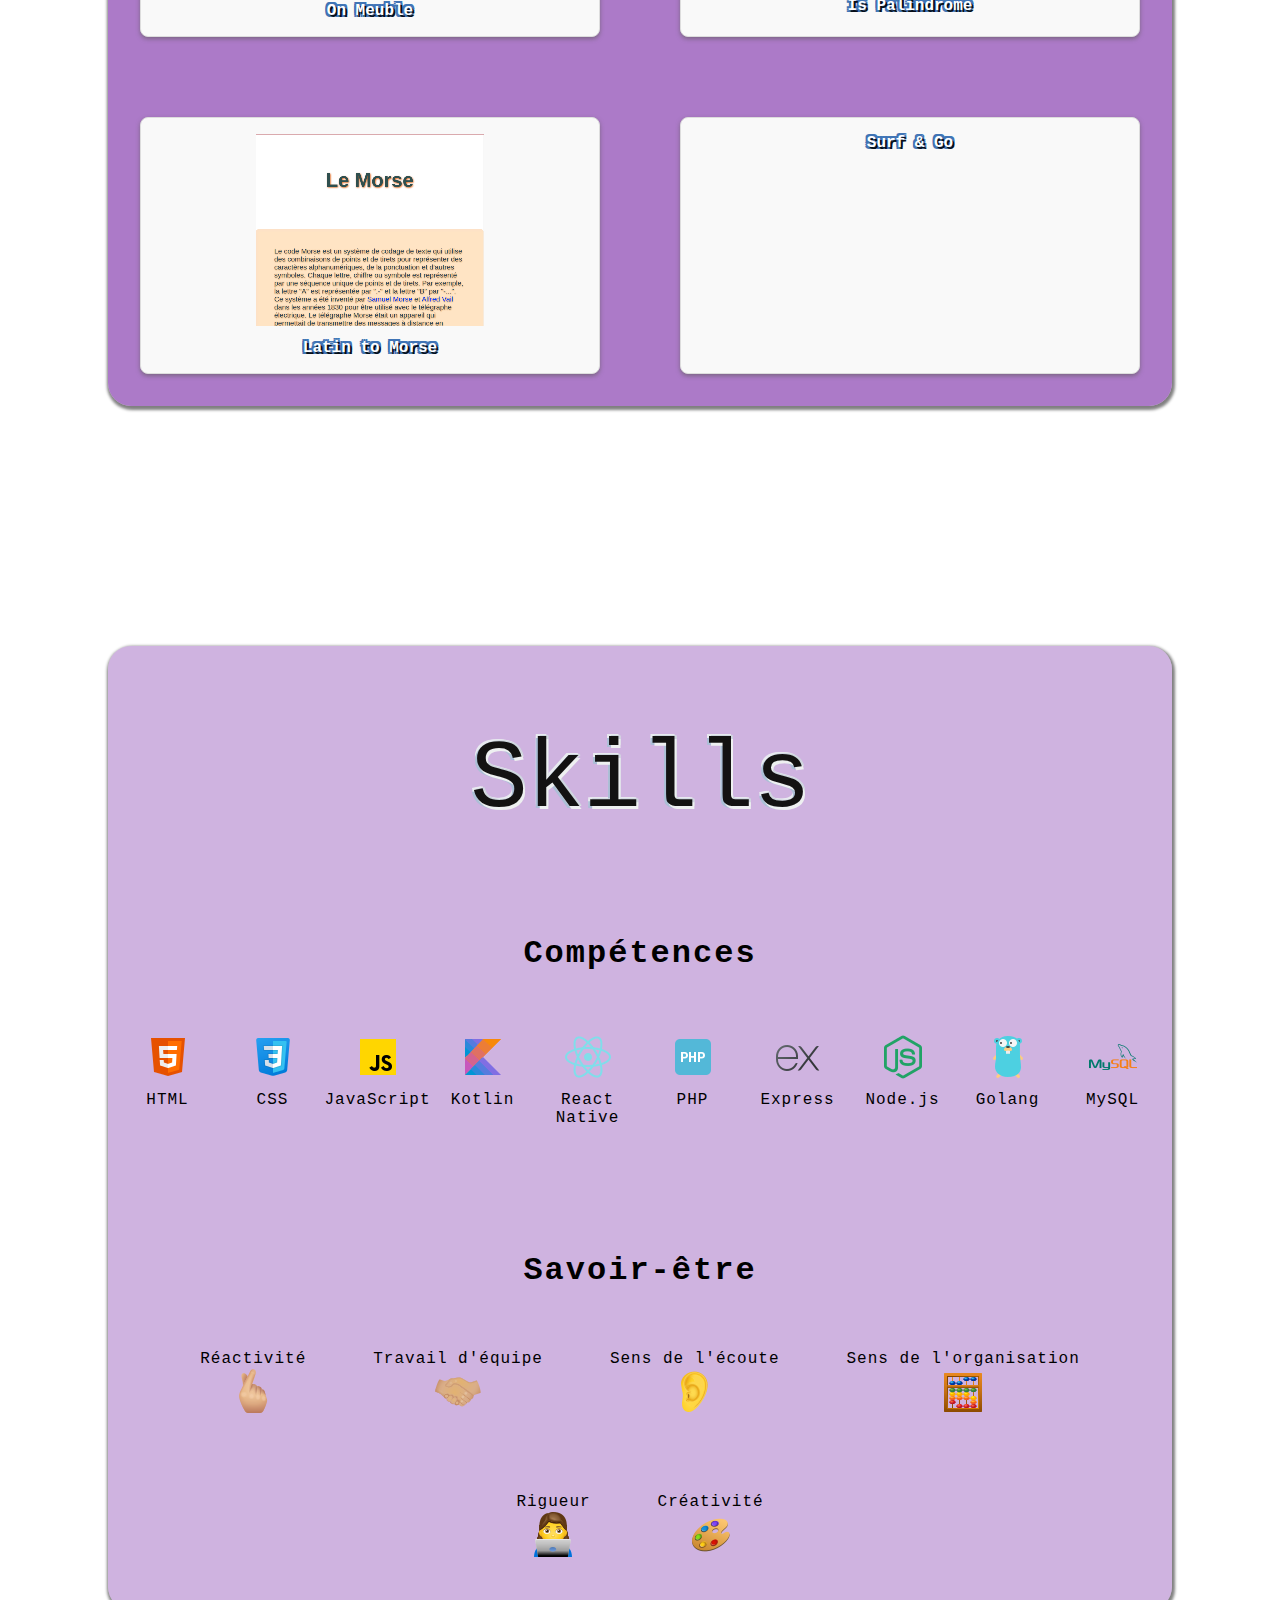
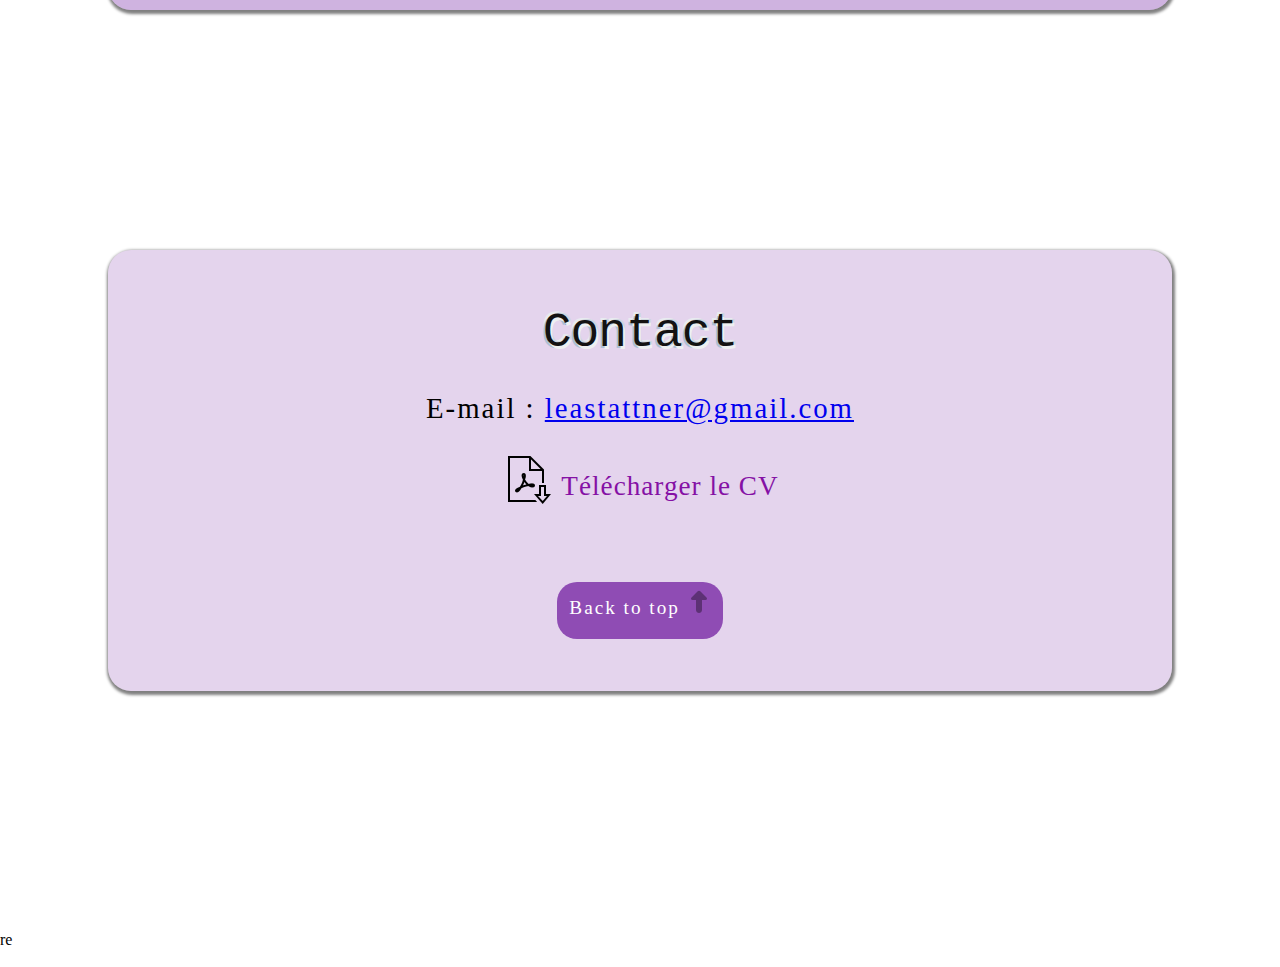
==== commit dceb3814: "finalising" ====
--- a/index.html
+++ b/index.html
@@ -8,8 +8,6 @@
     <link rel="stylesheet" href="https://cdnjs.cloudflare.com/ajax/libs/animate.css/4.1.1/animate.min.css"/>
     <title>LS's Portfolio</title>
     <script defer src="script.js"></script> 
-    <!-- <link rel="icon" href="lienphoto ou image"> -->
-    <!-- <script  defer type="module" src="script.js"></script> -->
 </head>
 
 
@@ -17,14 +15,14 @@
 
 <header>
 <div class="container">
-     <button title="Color scheme" id="colorScheme" class="light"><img src="logos/icons8-light-on-48.png" alt=""></button>
+     <!-- <button title="Color scheme" id="colorScheme" class="light"><img src="logos/icons8-light-on-48.png" alt=""></button> -->
 </div>    
        <main id="intro">
         <img>
          <article> 
             <h2 id="animate1">Pâtissière</h2>
             <h1 id="animate2"  class="hidden">Développeuse</h1>
-            <section class="presentation">
+            <section id="story" class="presentation">
                 <img src="logos/avatar.png" alt="avatar">
                     <h2>Hi! I'm Léa ! </h2>
                          <p><h4> Me voici me voilà !  <br>Je débarasse mon plan de travail, range mes ustentiles de cuisine et dis au revoir 
@@ -44,61 +42,54 @@
     <h2>Projets</h2>
     <div class="grid">
                 <a href="https://dataviz-pi.vercel.app/" class="card"><img src="project_img/dataviz.png" alt="screenshot"><p class="description">Fetch d'une API de recettes de coktails <br> (HTML Java Script CSS JSON)</p><h3>Dataviz</h3></a>
-                <a href="" class="card"><img src="project_img/extenson_nav.png" alt="screenshot"><p class="description">Développement d'une extension Chrome qui permet de visualiser par une photo une personnalité choisie et d'avoir
+                <a href="https://github.com/adatechschool/extension-navigateur-extension_lea_aurelien_nadege" class="card"><img src="project_img/extenson_nav.png" alt="screenshot"><p class="description">Développement d'une extension Chrome qui permet de visualiser par une photo une personnalité choisie et d'avoir
                     sa courte description via l'API de Wikipédia <br> (HTML Java Script CSS JSON - Manifest)</p><p>"Who?"</p></a>
-                    <a href="" class="card"><img src="project_img/onmeuble.png" alt="screenshot"><p class="description">Développement d'une plateforme de E-commerce <br> 
+                    <a href="https://github.com/Lea9723/onmeuble" class="card"><img src="project_img/onmeuble.png" alt="screenshot"><p class="description">Développement d'une plateforme de E-commerce <br> 
                     (React - CSS- Node Js Express- Création d'une BDD avec Supabase)</p><p>On Meuble</p></a>
                     <a href="https://is-palindrome.vercel.app/" class="card"><img src="project_img/isPalindrome.png" alt="screenshot"><p class="description">HTML-Java Script-CSS</p><p>Is Palindrome</p></a>
                     <a href="https://latin-to-morse-y9ae.vercel.app/" class="card"><img src="project_img/LatinToMorse.png" alt="screenshot"><p class="description">HTML-Java Script-CSS</p><p>Latin to Morse</p></a>
-                    <a href="" class="card" class="projet"><p class="description">Développement d'un application Android qui recense les meilleurs spots de surf en France <br>
+                    <a href="https://github.com/adatechschool/projet-collectif-mobile-surf_and_go" class="card" class="projet"><p class="description">Développement d'une application Android qui recense les meilleurs spots de surf en France <br>
                     (AndroidSudio - KOTLIN - GOLANG - MongoDB - fetch API météo & créaton d'une deuxième API) </p><p>Surf & Go</p></a> 
                     
-                </div>
-            </section>
+     </div>
+</section>
 
-            <section id="skills"><h2>Skills</h2>
-                <div class="grid">
-            
-                     <h3>Compétences</h3>
-                       <!-- <div class=" grid-competences"> -->
-                         <div class="skills-container">
-                            <section class="logos"><img src="logos/icons8-html-48.png" alt="logo html"><p>HTML</p></section>
-                            <section class="logos"><img src="logos/icons8-css-48.png" alt="logo css"><p>CSS</p></section>
-                            <section class="logos"><img src="logos/icons8-javascript-48.png" alt="logo html"><p>JAVA SCRIPT</p></section>
-                            <section class="logos"><img src="logos/icons8-kotlin-48.png" alt="logo html"><p>KOTLIN</p></section>
-                            <section class="logos"><img src="logos/icons8-react-native-48.png" alt="logo html"><p>REACT NATIVE</p></section>
-                            <section class="logos"><img src="logos/icons8-php-48.png" alt="logo php"><p>PHP</p></section>
-                            <section class="logos"><img src="logos/icons8-express-js-48.png" alt="logo express"><p>EXPRESS</p></section>
-                            <section class="logos"><img src="logos/icons8-nœud-js-48.png" alt="logo node">  <p>NODE JS</p></section> 
-                            <section class="logos"><img src="logos/icons8-golang-48.png" alt="logo node">  <p>GOLANG</p></section> 
-                            <section class="logos"><img src="logos/icons8-mysql-logo-48.png" alt="logo node">  <p>MySQL</p></section> 
-            
-                        <!-- </div>     -->
-                         </div>
-                       </div>
-            
-                    <h3>Savoir-être</h3>
-                       <!-- <div class="grid-savoir-etre"> -->
-                        <div class="skills-container">
-            
-                            <section class="logos">Réactivité<img src="emoji/reactivite.png" alt="emoji_doigts"></section>
-                            <section class="logos">Travail d'équipe<img src="emoji/teamworking.png" alt="emoji_mains"></section>
-                            <section class="logos">Sens de l'écoute<img src="emoji/ecoute.png" alt="emoji_oreille"></section>
-                            <section class="logos">Sens de l'organisation<img src="emoji/organisation.png" alt="emoji_boulier"></section>
-                            <section class="logos">Rigueur<img src="emoji/rigueur.png" alt="emoji_steminist"></section>
-                            <section class="logos">Créativité<img src="emoji/creativite.png" alt="emoji_palette"></section>
-            
-                            
-                          
-                      </div>
-                   <!--  -->
-                </div>
-            </section>
-     <section id="contact">
+<section id="skills">
+    <h2>Skills</h2>
+    <div class="grid">
+        <h3>Compétences</h3>
+        <div class="hardskills-container">
+            <div class="logos"><img src="logos/icons8-html-48.png" alt="logo html"><p>HTML</p></div>
+            <div class="logos"><img src="logos/icons8-css-48.png" alt="logo css"><p>CSS</p></div>
+            <div class="logos"><img src="logos/icons8-javascript-48.png" alt="logo js"><p>JavaScript</p></div>
+            <div class="logos"><img src="logos/icons8-kotlin-48.png" alt="logo kotlin"><p>Kotlin</p></div>
+            <div class="logos"><img src="logos/icons8-react-native-48.png" alt="logo react"><p>React Native</p></div>
+            <div class="logos"><img src="logos/icons8-php-48.png" alt="logo php"><p>PHP</p></div>
+            <div class="logos"><img src="logos/icons8-express-js-48.png" alt="logo express"><p>Express</p></div>
+            <div class="logos"><img src="logos/icons8-nœud-js-48.png" alt="logo node"><p>Node.js</p></div>
+            <div class="logos"><img src="logos/icons8-golang-48.png" alt="logo golang"><p>Golang</p></div>
+            <div class="logos"><img src="logos/icons8-mysql-logo-48.png" alt="logo mysql"><p>MySQL</p></div>
+        </div>
+        
+        <h3>Savoir-être</h3>
+        <div class="softskills-container">
+            <div class="logos"><p>Réactivité</p><img src="emoji/reactivite.png" alt="emoji reactivité"></div>
+            <div class="logos"><p>Travail d'équipe</p><img src="emoji/teamworking.png" alt="emoji teamwork"></div>
+            <div class="logos"><p>Sens de l'écoute</p><img src="emoji/ecoute.png" alt="emoji écoute"></div>
+            <div class="logos"><p>Sens de l'organisation</p><img src="emoji/organisation.png" alt="emoji organisation"></div>
+            <div class="logos"><p>Rigueur</p><img src="emoji/rigueur.png" alt="emoji rigueur"></div>
+            <div class="logos"><p>Créativité</p><img src="emoji/creativite.png" alt="emoji créativité"></div>
+        </div>
+    </div>
+</section>
+
+
+ <section id="contact">
          <h2>Contact</h2>
-         <p>email : leastattner@gmail.com</p>
+         <p>E-mail : <a href="mailto:leastattner@gmail.com">leastattner@gmail.com</a></p>
+        <div><img id="pdf" src="CV/icons8-export-pdf-50.png" alt=""><a id="resume" href="CV/CV.pdf" download="Léa_STATTNER_CV.pdf">Télécharger le CV </a></div>
          
-         <a href="#intro" class="linkBtn">
+         <a href="#story" class="linkBtn">
             Back to top
             <span><img class="arrow-icon" src="logos/icons8-flech-en-haut-24.png" alt="flecheicon"></span>
         </a>
@@ -111,7 +102,7 @@
          <a  target="blank" style="--footer-index: 1" title="linkedIn" href="https://www.linkedin.com/in/l%C3%A9a-stattner-346b9b16b/">
                 <img src="logos/icons8-linkedin-48.png" alt="logo linkedIn"></a>
     
-    </footer>
+    </footer>re 
     
 </body>
 </html>--- a/style.css
+++ b/style.css
@@ -3,14 +3,11 @@
     margin:0;
 }
 
-button{   /*Color scheme */
+/* button{   Color scheme
     background-color: rgba(255, 228, 196, 0.014);
     border: none;
     display: grid;
-
-
-
-}
+} */
 
 body{
     background-color: white;
@@ -18,10 +15,10 @@
 
 
 header{
-    background-color: rgba(103, 13, 155, 0.685);
-    height: 60%;
+    background-color: rgba(103, 13, 155, 0.788);
+    height: 10%;
     width: 100%;
-    padding: 4rem;
+    padding: 2rem;
     left: 0;
     bottom: 0;
 }
@@ -30,14 +27,30 @@
 #animate1{
 font-size: 9rem;
 text-align: center;
+font-family: "Times New Roman", Times, serif;
+letter-spacing: 2px;
+word-spacing: 2px;
+color: #000000;
+font-weight: normal;
+text-decoration: none;
+font-style: normal;
+font-variant: normal;
+text-transform: none;
 
 }
 
 
 h4{
-    padding: 10%;
-    font-size: larger;
-
+padding: 6%;
+font-size: larger;
+letter-spacing: 0.5px;
+word-spacing: 0.2rem;
+line-height: 2rem;
+color: #000000;
+font-weight: normal;
+font-style:normal;
+font-variant: normal;
+text-transform: none;
 }
 
 article > h1{
@@ -60,17 +73,18 @@
 
 
 section {
-    max-width: 900px;
+    max-width: 1000px;
     margin: 15rem auto;
     padding: 2rem;
     text-align: center;
-}
-
-.logos{
+    box-shadow: 1px 2px 3px 2px gray;
+}
+
+/* .logos{
     width: 60px;
     height:60px;
     margin:0;
-}
+} */
 section > h2 {
     margin: 0;
     margin-bottom: 2rem;
@@ -104,21 +118,55 @@
     padding: 0.5rem 0.8rem;
 }
 
+
+
+.hardskills-container{
+    display: grid;
+    grid-template-columns: repeat(auto-fit, minmax(50px, 1fr));
+    gap: 50px;
+    justify-content: center;
+    padding: 0.5rem 0;
+    margin-top: 2rem;
+    margin-bottom: 6rem;
+}
+
+
+.softskills-container {
+    display: flex;
+    flex-wrap: wrap;
+    justify-content: center;
+    gap: 65px;
+    padding: 0.5rem 0;
+    margin-top: 2rem;
+}
+
+
+
 #projets{
-    background-color: rgba(162, 53, 177, 0.76);
-    border-radius: 10%;
+    background-color: rgba(103, 13, 155, 0.548);
+    border-radius: 23px;
     margin-top: 15rem;
     padding: 2rem;
-
-}
+}
+
+
+#projets > h2{
+    font-size: 6rem;
+    font-family: "Lucida Console", Monaco, monospace;
+    color: rgb(19, 18, 18);
+    text-shadow: 2px 3px 0 #eef0f1, 2px -1px 0 #cfd6df, -2px 2px 0 #acbfd6, -2px -2px 0 #627ea0, 2px 0px 0 #dee2e7, 0px 2px 0 #85a8d3, -2px 0px 0 #cfdef0, 0px -2px 0 #203d64;
+    margin-bottom: 10rem;
+}
+
 
 #projets .grid{
     display: grid;
     grid-template-columns: repeat(2, 1fr); /* Deux colonnes de largeur égale */
-    gap: 20px; /* Espace entre les cartes */
+    gap: 80px; /* Espace entre les cartes */
     justify-content: center; /* Centrer la grille */
-    
-}
+}
+
+
 
 a.card{
     text-decoration: none;
@@ -127,6 +175,8 @@
     color: #FFFFFF;
     text-shadow: 2px 2px 0 #070e18, 2px -2px 0 #4074b5, -2px 2px 0 #4074b5, -2px -2px 0 #4074b5, 2px 0px 0 #4074b5, 0px 2px 0 #4074b5, -2px 0px 0 #4074b5, 0px -2px 0 #4074b5;
 }
+
+
 
 .card{
     position: relative;
@@ -138,6 +188,7 @@
     text-align: center; /* Centrer le texte à l'intérieur de la carte */
     transition: transform 0.3s ease-in-out, box-shadow 0.3s ease-in-out; /* Ajout de la transition pour une animation fluide */
     transition: background-color 0.3s ease;
+    
 }
 
 
@@ -147,6 +198,8 @@
     font-size: 16px; /* Taille du texte */
     font-weight: bold; /* Mettre le texte en gras */
 }
+
+
 
 .card:hover {
     transform: scale(1.05); /* Zoomer la carte à 105% */
@@ -164,9 +217,13 @@
     transition: opacity 0.3s ease; /* Animation fluide de changement d'opacité */
 }
 
+
+
 .card:hover img {
     opacity: 0; /* Rendre l'image semi-transparente au survol */
 }
+
+
 
 .card .description {
     /* display: none;  */
@@ -199,79 +256,113 @@
 }
 
 
-
-.grid.projet{
-    display: grid;
-    /* flex-direction: row; */
-    /* justify-content: center; */
-    grid-template-columns: 60px 60px;
-    margin: 70px;
-    
-    
-}
-
-.projet{
-    display: grid;
-    border-radius: 10%;
-    /* grid-template-rows: auto; */
-    /* background-color: rgba(162, 53, 177, 0.295); */
-    background-color: red;
-    /* color : white; */
-    box-shadow: 5px 3px 2px rgb(53, 41, 65);
-
-
-}
-
-
 #skills{
-    background-color: rgba(162, 53, 177, 0.295);
-    border-radius: 10%;
-    
-}
-
-/* Centrer .grid-front sous <h3>FRONT END</h3> */
-.grid-competences {
-    display: flex;
-    justify-content: center; /* Centrer horizontalement */
-    align-items: center; /* Centrer verticalement */
-    flex-direction: column; /* Aligner les éléments enfants en colonne */
-   }
-   
-
-  .grid-savoir-etre{
-    display: flex;
-    justify-content: center; 
-    align-items: center;
-    flex-direction: column; 
-
-  } 
-  
- 
-   .logos {
-
+    background-color: rgba(103, 13, 155, 0.315);
+    border-radius: 23px; 
+}
+
+
+#skills > h2{
+    font-size: 6rem;
+    font-family: "Lucida Console", Monaco, monospace;
+    color: rgb(19, 18, 18);
+    text-shadow: 2px 3px 0 #eef0f1, 2px -1px 0 #cfd6df, -2px 2px 0 #acbfd6, -2px -2px 0 #e8ebf0, 2px 0px 0 #dee2e7, 0px 2px 0 #85a8d3, -2px 0px 0 #cfdef0, 0px -2px 0 #e9ebee;
+    margin-bottom: 5rem;
+} 
+
+
+
+#skills > .grid > h3{
+    padding: 2%;
+    font-size: 2rem;
+    font-family: "Lucida Console", Monaco, monospace;
+    letter-spacing: 2px;
+    color: #000000;
+    font-weight: 10px;
+    text-decoration: none;
+    font-style:normal;
+    font-variant: normal;
+    text-transform: none;
+} 
+
+
+.logos > p{
+    font-family: "Lucida Console", Monaco, monospace;
+    letter-spacing: 1px;
+}
+
+
+
+
+ .logos {
     display: flex;
     flex-direction: column;
     align-items: center; /* Centrer les logos horizontalement */
-    margin: 3px; /* Espacement entre les logos */
-   }
+    margin: 1px; /* Espacement entre les logos */
+}
    
 
+
+.logos img{
+    margin-bottom: 10px ;
+}
+
+
+
 #contact{
-    background-color: rgba(162, 53, 177, 0.295);
-    border-radius: 10 rem
-}
-
+    background-color: rgba(103, 13, 155, 0.178);
+    border-radius: 23px;
+}
+
+
+#contact > h2{
+    font-size: 3rem;
+    font-family: "Lucida Console", Monaco, monospace;
+    color: rgb(19, 18, 18);
+    text-shadow: 2px 3px 0 #eef0f1, 2px -1px 0 #cfd6df, -2px 2px 0 #acbfd6, -2px -2px 0 #e8ebf0, 2px 0px 0 #dee2e7, 0px 2px 0 #85a8d3, -2px 0px 0 #cfdef0, 0px -2px 0 #e9ebee;
+    margin-bottom: 2rem;
+} 
+
+
+
+#contact > p{
+    font-family: "Times New Roman", Times, serif;
+    font-size: 1.8rem;
+    letter-spacing: 2px;
+    margin-bottom: 3%;
+    
+}
+
+
+
+#resume{
+    text-decoration: none;
+    color:#8511a5;
+    font-size: 1.7rem;
+    padding-top: 60px;
+    font-family: "Times New Roman", Times, serif;
+    letter-spacing: 1px;
+
+}
+
+
+
+#pdf{
+margin-right:10px;
+margin-bottom: -10px;
+}
 
 
 .linkBtn {
     /* color: var(--accent-color); */
     color : white;
     font-size: 1.2rem;
-    font-weight: bold;
-    font-family: var(--subtitle-font);
+    font-weight: normal;
+    font-family: "Times New Roman", Times, serif;
+    letter-spacing: 2px;
     text-decoration: none;
     background-color: rgb(103, 13, 155, 0.685);
-    margin-top: 20px;
+    margin-top: 5rem;
     margin-bottom: 20px;
     padding-bottom: 20px;
     border-radius: 20px;
@@ -305,7 +396,7 @@
     bottom: 0;
     background-color: white;
     left: 0;
-    /* padding: 1rem 1rem 2rem; */
+    padding: 0.5rem 0.5rem 0.5rem;
 
 }
 
@@ -313,7 +404,7 @@
     width: 4rem;
     height: 4rem;
     padding: 2em;
-    margin-left: 0;
+    margin-left: 1rem;
     display: flex;
     box-sizing: border-box;
     transition: .5s all;
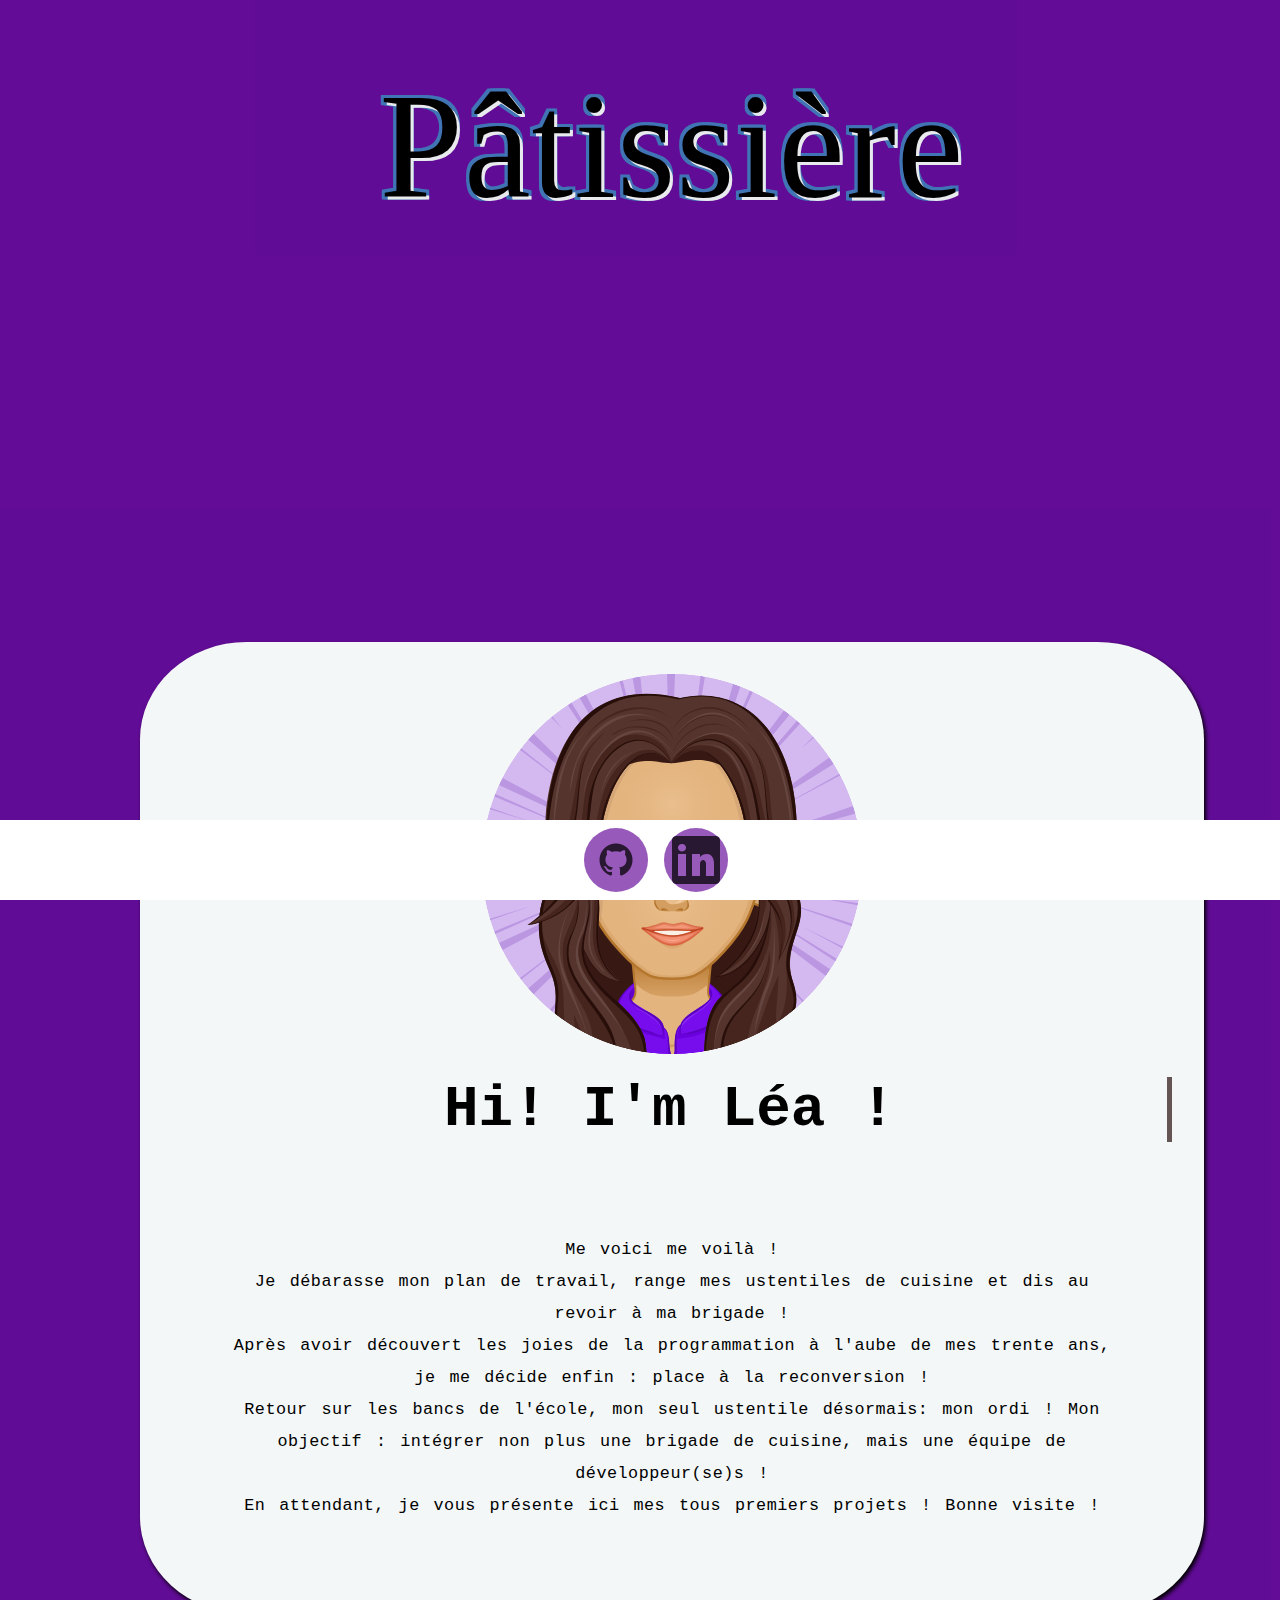
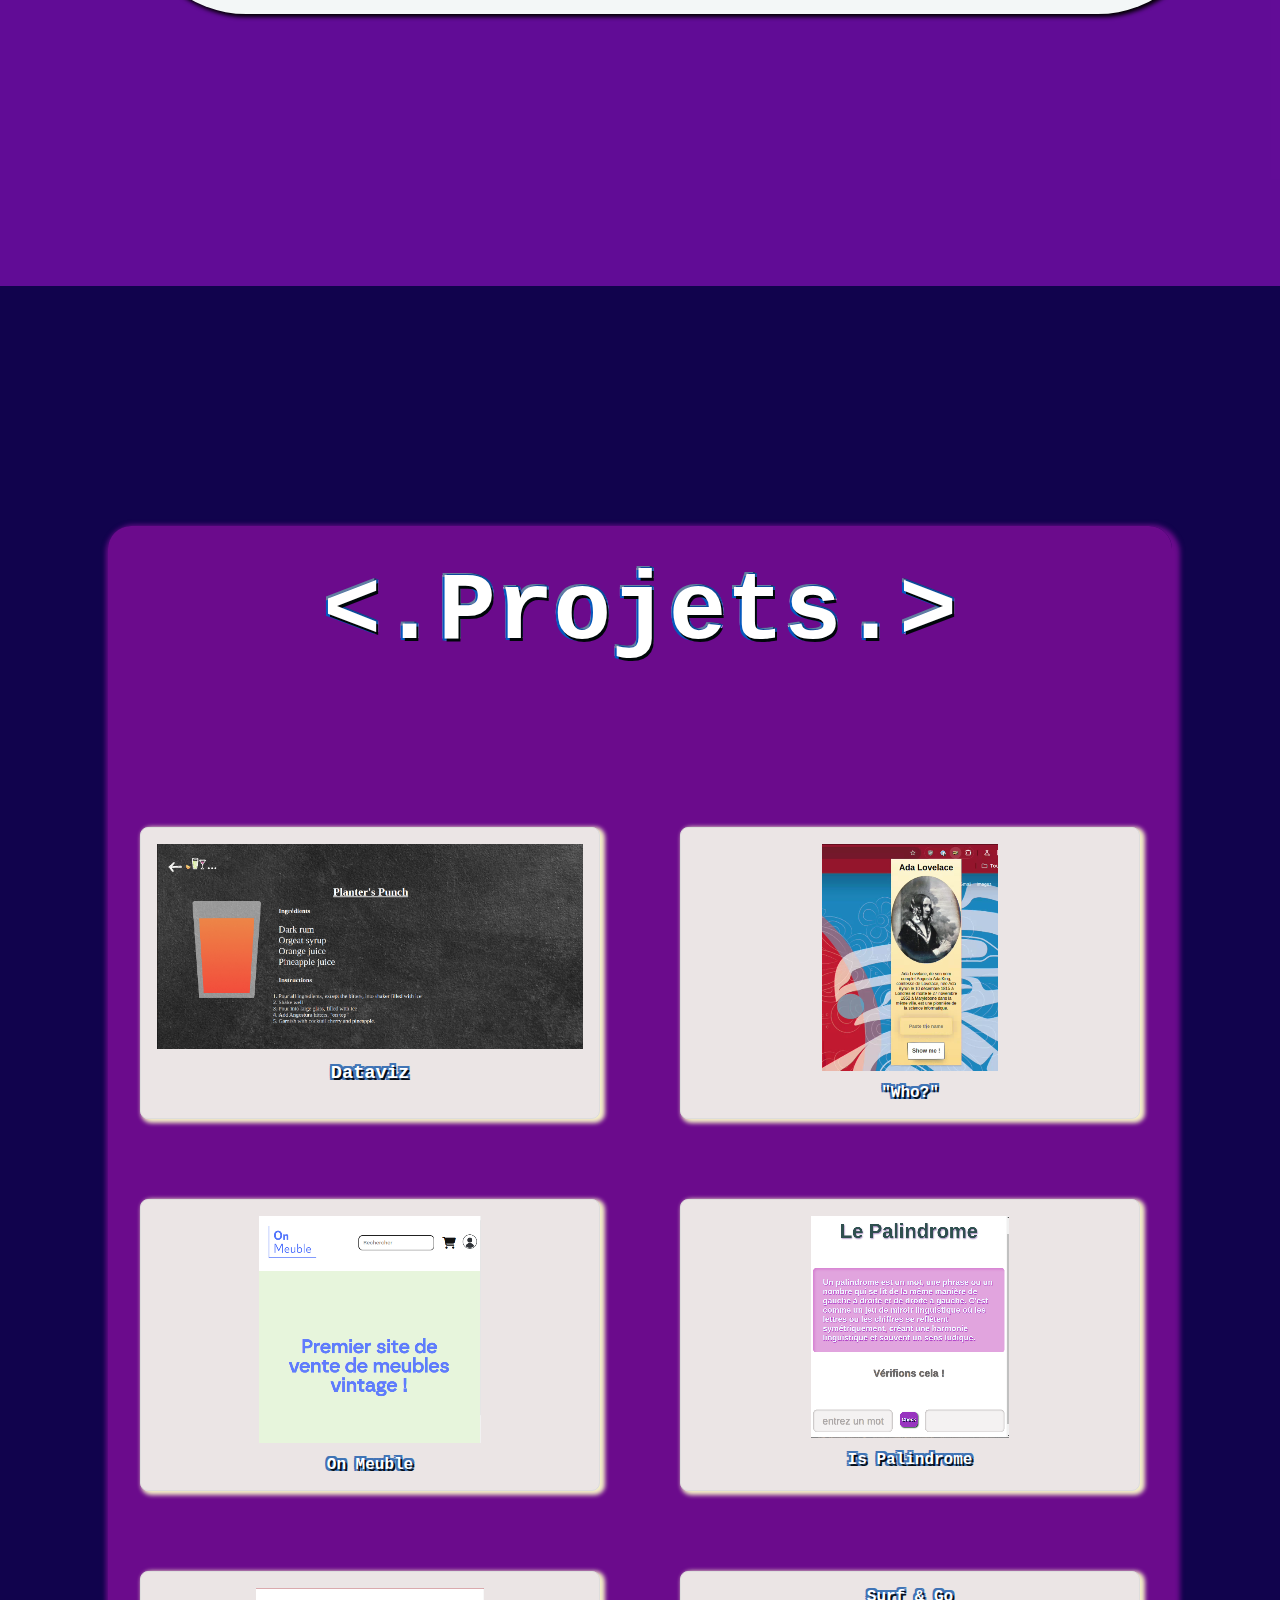
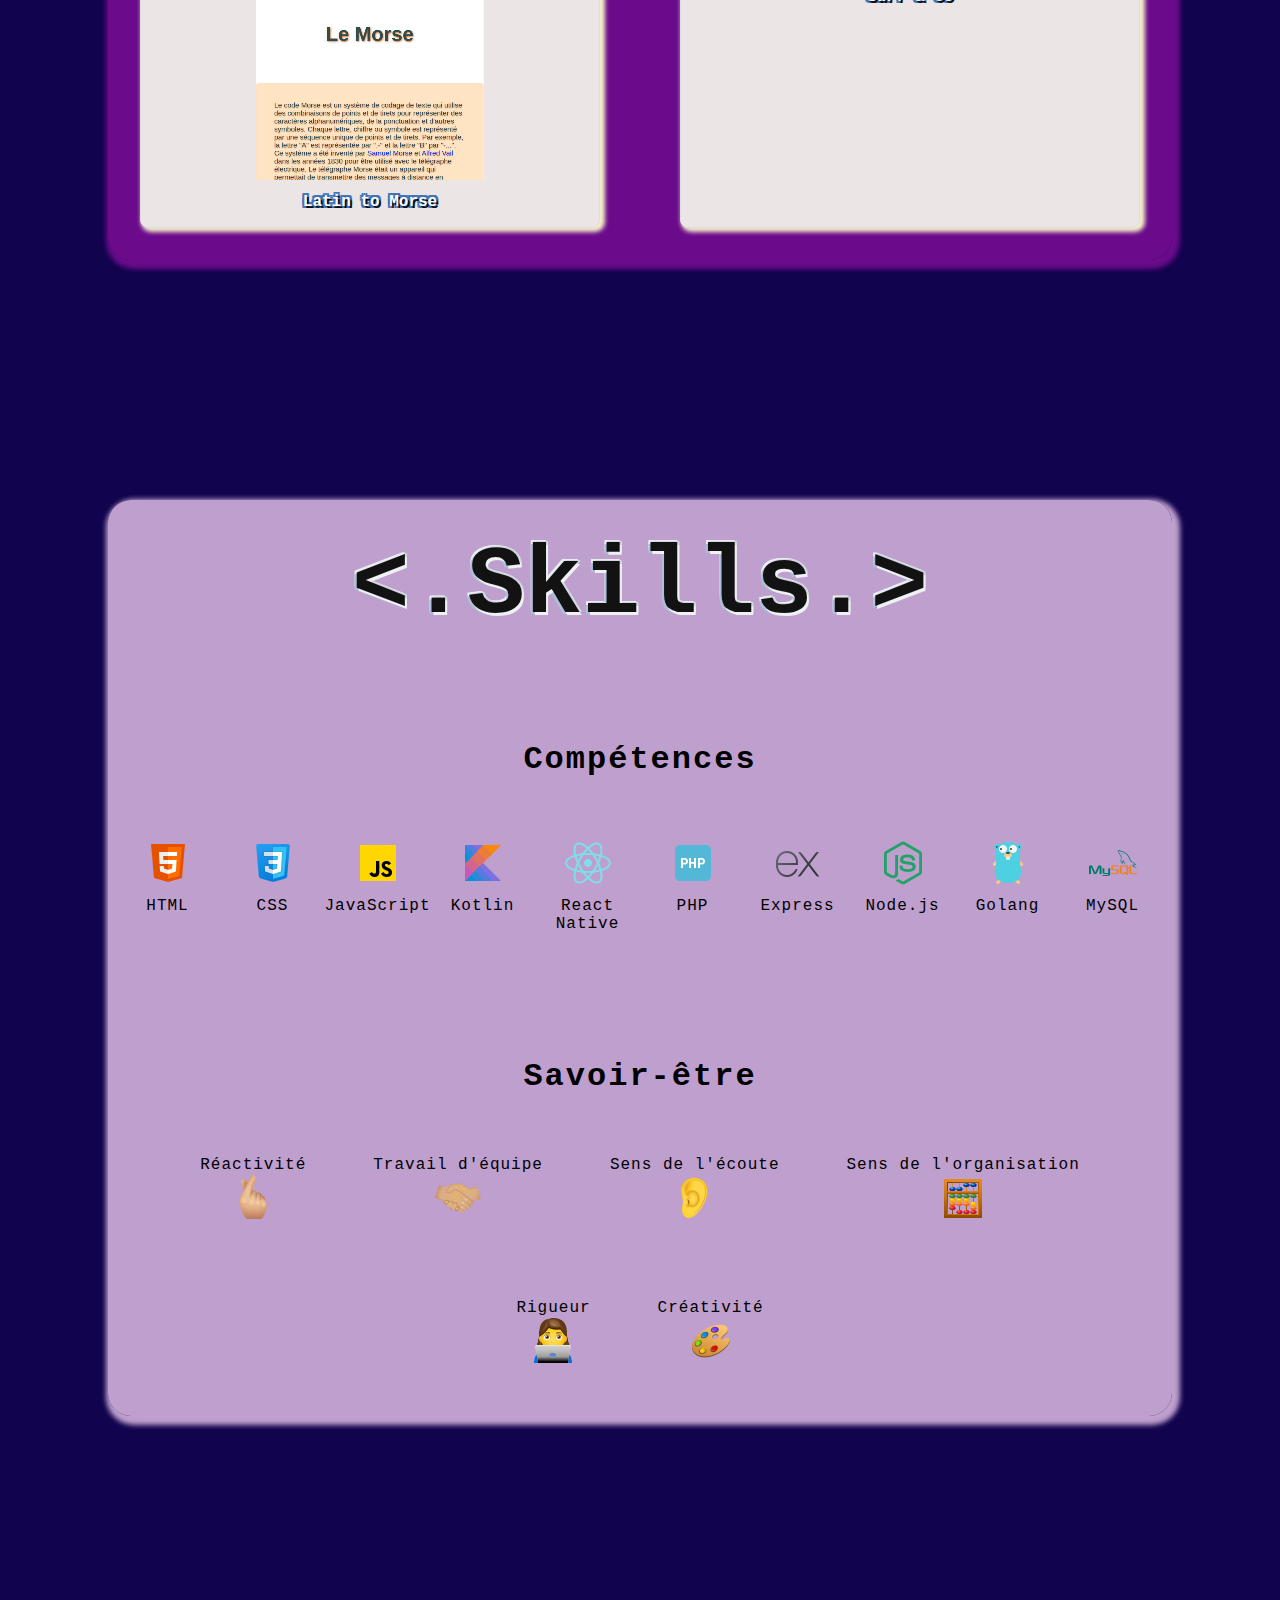
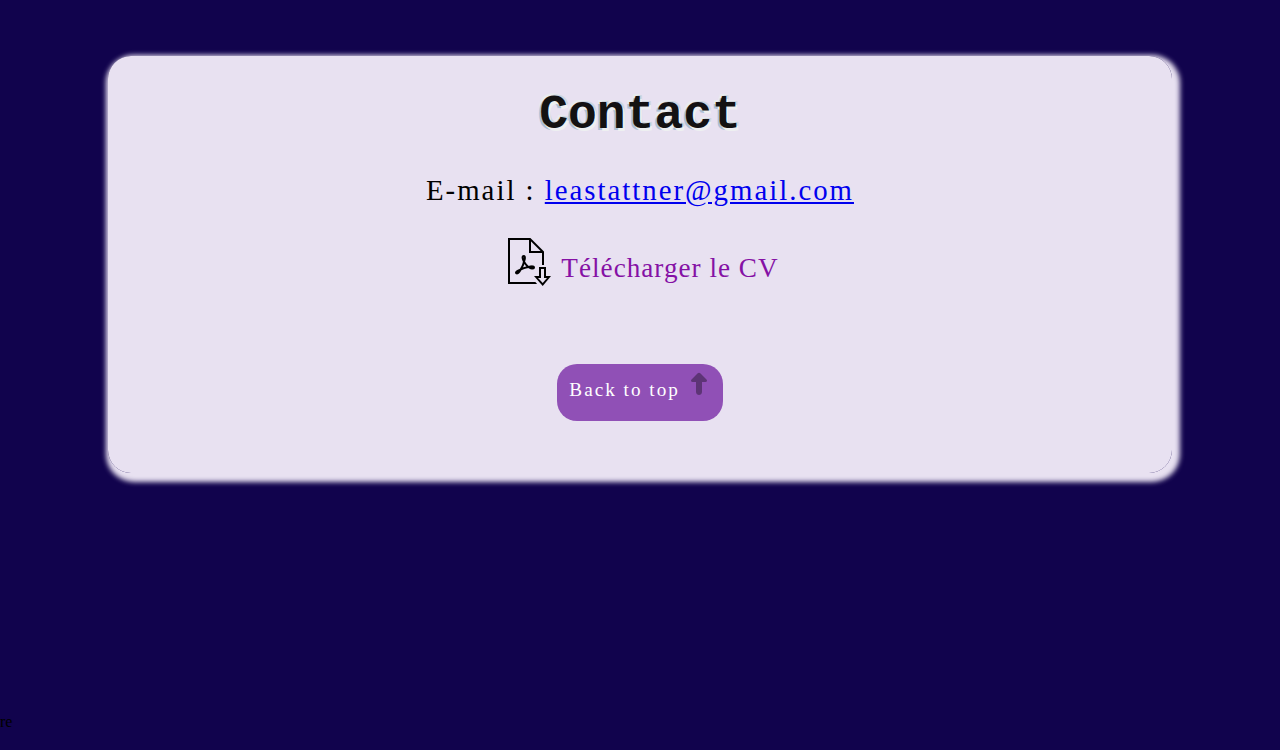
==== commit e356ed08: "finalising2" ====
--- a/index.html
+++ b/index.html
@@ -24,12 +24,12 @@
             <h1 id="animate2"  class="hidden">Développeuse</h1>
             <section id="story" class="presentation">
                 <img src="logos/avatar.png" alt="avatar">
-                    <h2>Hi! I'm Léa ! </h2>
+                 <div id="typewriter" class="typewriter"><h2>Hi! I'm Léa ! </h2></div>
                          <p><h4> Me voici me voilà !  <br>Je débarasse mon plan de travail, range mes ustentiles de cuisine et dis au revoir 
                             à ma brigade ! <br> Après avoir découvert les joies de la programmation à l'aube de mes trente ans, 
                             je me décide enfin : place à la reconversion ! <br> Retour sur les bancs de l'école, mon seul ustentile désormais: mon ordi !
                             Mon objectif :  intégrer non plus une brigade de cuisine, mais une équipe de développeur(se)s ! <br>
-                            En attendant, je vous présente ici mes tous premiers projets ! Bonne visite !
+                            En attendant, je vous présente ici mes tous premiers projets ! Bonne visite !</h4></p>
                     
                   
             </section>
@@ -39,7 +39,7 @@
 
 
 <section id="projets">
-    <h2>Projets</h2>
+    <h2><.Projets.></h2>
     <div class="grid">
                 <a href="https://dataviz-pi.vercel.app/" class="card"><img src="project_img/dataviz.png" alt="screenshot"><p class="description">Fetch d'une API de recettes de coktails <br> (HTML Java Script CSS JSON)</p><h3>Dataviz</h3></a>
                 <a href="https://github.com/adatechschool/extension-navigateur-extension_lea_aurelien_nadege" class="card"><img src="project_img/extenson_nav.png" alt="screenshot"><p class="description">Développement d'une extension Chrome qui permet de visualiser par une photo une personnalité choisie et d'avoir
@@ -55,7 +55,7 @@
 </section>
 
 <section id="skills">
-    <h2>Skills</h2>
+    <h2><.Skills.></h2>
     <div class="grid">
         <h3>Compétences</h3>
         <div class="hardskills-container">
--- a/style.css
+++ b/style.css
@@ -10,12 +10,12 @@
 } */
 
 body{
-    background-color: white;
+    background-color:rgb(17, 3, 77);
 }
 
 
 header{
-    background-color: rgba(103, 13, 155, 0.788);
+    background-color: rgba(103, 13, 155, 0.945);
     height: 10%;
     width: 100%;
     padding: 2rem;
@@ -27,15 +27,17 @@
 #animate1{
 font-size: 9rem;
 text-align: center;
-font-family: "Times New Roman", Times, serif;
-letter-spacing: 2px;
+font-family: "Times New Roman";
+letter-spacing: 1px;
 word-spacing: 2px;
 color: #000000;
 font-weight: normal;
 text-decoration: none;
-font-style: normal;
+font-style:initial;
 font-variant: normal;
 text-transform: none;
+text-shadow: 3px 3px 0 #e8eaee, 3px -3px 0 #4074b5, -3px 3px 0 #4074b5, -3px -3px 0 #4074b5, 3px 0px 0 #4074b5, 0px 3px 0 #4074b5, -3px 0px 0 #4074b5, 0px -3px 0 #4074b5;
+font-size: 150px
 
 }
 
@@ -55,6 +57,7 @@
 
 article > h1{
 text-align: center ;
+letter-spacing: 1rem;
 font-family: "Lucida Console", Monaco, monospace;
 color: #FFFFFF;
 text-shadow: 3px 3px 0 #070e18, 3px -3px 0 #4074b5, -3px 3px 0 #4074b5, -3px -3px 0 #4074b5, 3px 0px 0 #4074b5, 0px 3px 0 #4074b5, -3px 0px 0 #4074b5, 0px -3px 0 #4074b5;
@@ -67,8 +70,8 @@
 }
 
 #intro{
-    margin-top: 100px;
-    margin-bottom: 100px;
+    margin-top: 10px;
+    margin-bottom: 10px;
 }
 
 
@@ -77,7 +80,8 @@
     margin: 15rem auto;
     padding: 2rem;
     text-align: center;
-    box-shadow: 1px 2px 3px 2px gray;
+    /* box-shadow: 2px 3px 4px white; */
+    
 }
 
 /* .logos{
@@ -85,16 +89,36 @@
     height:60px;
     margin:0;
 } */
-section > h2 {
-    margin: 0;
+
+
+
+
+section .typewriter {
+    margin: 0 auto;
     margin-bottom: 2rem;
-    font-size: clamp(2.4rem, 6vw, 3.8rem);
+    font-size: clamp(2.4rem, 1vw, 3.8rem);
     text-align: center;
     margin-top: 0.5em;
     font-family: var(--title-font);
     font-weight: normal;
-    letter-spacing: -1px;
-
+    overflow: hidden;
+    border-right: .15em solid rgb(100, 84, 84);
+    white-space: nowrap;
+}
+
+@keyframes typing {
+    from { width: 0 }
+    to { width: 60%; }
+}
+
+/* The typewriter cursor effect */
+@keyframes blink-caret {
+    from, to { border-color: transparent; }
+    50% { border-color: rgb(85, 80, 75); }
+}
+
+@keyframes hide-cursor{
+    to{border-right:none;}
 }
 
 .presentation{
@@ -110,6 +134,7 @@
 font-style: normal;
 font-variant: normal;
 text-transform: none;
+box-shadow: 2px 3px 4px black;
 }
 
 
@@ -143,18 +168,19 @@
 
 
 #projets{
-    background-color: rgba(103, 13, 155, 0.548);
+    background-color: rgba(127, 13, 155, 0.815);
     border-radius: 23px;
     margin-top: 15rem;
     padding: 2rem;
+    box-shadow: 3px 4px 5px 5px rgba(127, 13, 155, 0.815);
 }
 
 
 #projets > h2{
     font-size: 6rem;
     font-family: "Lucida Console", Monaco, monospace;
-    color: rgb(19, 18, 18);
-    text-shadow: 2px 3px 0 #eef0f1, 2px -1px 0 #cfd6df, -2px 2px 0 #acbfd6, -2px -2px 0 #627ea0, 2px 0px 0 #dee2e7, 0px 2px 0 #85a8d3, -2px 0px 0 #cfdef0, 0px -2px 0 #203d64;
+    color: white;
+    text-shadow: 2px 3px 0 #00070a, 2px -1px 0 #0b499b, -2px 2px 0 #0458be, -2px -2px 0 #627ea0, 2px 0px 0 #dee2e7, 0px 2px 0 #85a8d3, -2px 0px 0 #cfdef0, 0px -2px 0 #203d64;
     margin-bottom: 10rem;
 }
 
@@ -180,10 +206,10 @@
 
 .card{
     position: relative;
-    background-color: #f9f9f9; /* Couleur de fond de la carte */
+    background-color: #ebe5e5; /* Couleur de fond de la carte */
     border: 1px solid #ddd; /* Bordure de la carte */
     border-radius: 8px; /* Coins arrondis */
-    box-shadow: 0 2px 4px rgba(92, 89, 89, 0.596); /* Ombre de la carte */
+    box-shadow: 3px 2px 4px 2px #f5f0c8; /* Ombre de la carte */
     padding: 16px; /* Padding à l'intérieur de la carte */
     text-align: center; /* Centrer le texte à l'intérieur de la carte */
     transition: transform 0.3s ease-in-out, box-shadow 0.3s ease-in-out; /* Ajout de la transition pour une animation fluide */
@@ -202,9 +228,9 @@
 
 
 .card:hover {
-    transform: scale(1.05); /* Zoomer la carte à 105% */
+    transform: scale(1.15); /* Zoomer la carte à 105% */
     box-shadow: 0 4px 8px rgba(0, 0, 1, 0.788); /* Augmenter l'ombre pour un effet de profondeur */
-    background-color: rgba(248, 243, 243, 0.021); /* Arrière-plan semi-transparent gris au survol */
+    background-color: rgba(31, 20, 20, 0.418); /* Arrière-plan semi-transparent gris au survol */
 }
 
 
@@ -257,8 +283,9 @@
 
 
 #skills{
-    background-color: rgba(103, 13, 155, 0.315);
+    background-color: rgba(223, 188, 230, 0.842);
     border-radius: 23px; 
+    box-shadow: 3px 4px 5px 5px rgba(223, 188, 230, 0.842);
 }
 
 
@@ -308,10 +335,24 @@
 }
 
 
+.logos:hover{
+
+    transform: scale(1.15); /* Zoomer la carte à 105% */
+    /* box-shadow: 0 4px 8px rgba(0, 0, 1, 0.788); Augmenter l'ombre pour un effet de profondeur */
+    background-color: rgba(238, 223, 223, 0.808); /* Arrière-plan semi-transparent gris au survol */
+    border-radius: 50px;
+}
+
+
+
+
+
+
 
 #contact{
-    background-color: rgba(103, 13, 155, 0.178);
+    background-color: rgba(247, 241, 253, 0.932);
     border-radius: 23px;
+    box-shadow: 3px 4px 5px 5px rgba(247, 241, 253, 0.932);
 }
 
 
@@ -344,7 +385,6 @@
     letter-spacing: 1px;
 
 }
-
 
 
 #pdf{
